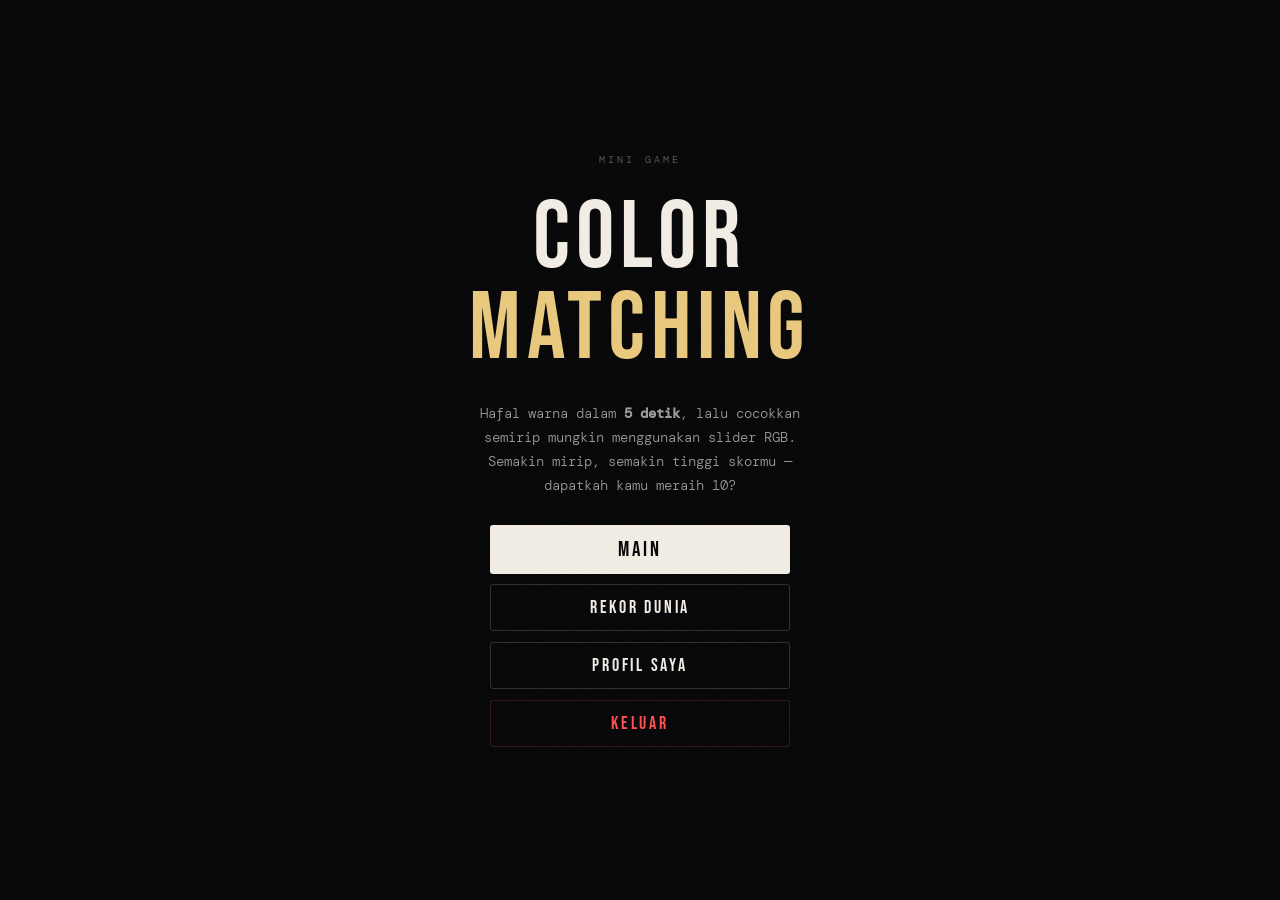
==== index.html @ 9c0c9e16 "Rename chroma-game-v3.html to index.html" ====
<!DOCTYPE html>
<html lang="id">
<head>
<meta charset="UTF-8">
<meta name="viewport" content="width=device-width,initial-scale=1.0,viewport-fit=cover">
<title>COLOR MATCHING</title>
<link href="https://fonts.googleapis.com/css2?family=Bebas+Neue&family=DM+Mono:ital,wght@0,300;0,400;0,500;1,300&display=swap" rel="stylesheet">
<script src="https://cdn.jsdelivr.net/npm/@supabase/supabase-js@2"></script>
<style>
*{margin:0;padding:0;box-sizing:border-box;-webkit-tap-highlight-color:transparent;}
:root{
  --bg:#08080a;--surf:rgba(255,255,255,.045);--bord:rgba(255,255,255,.08);
  --w:#f2ede4;--mu:rgba(242,237,228,.34);--dim:rgba(242,237,228,.07);
  --acc:#e8c97e;--red:#ff5050;--grn:#44ee80;--blu:#5599ff;
  --mono:'DM Mono',monospace;--disp:'Bebas Neue',sans-serif;
  --st:env(safe-area-inset-top,0px);--sb:env(safe-area-inset-bottom,0px);
  --sl:env(safe-area-inset-left,0px);--sr2:env(safe-area-inset-right,0px);
}
html,body{width:100%;height:100%;background:var(--bg);color:var(--w);
  font-family:var(--mono);overflow:hidden;overscroll-behavior:none;
  -webkit-font-smoothing:antialiased;}
body::after{content:'';position:fixed;inset:0;pointer-events:none;z-index:9000;
  background-image:url("data:image/svg+xml,%3Csvg viewBox='0 0 200 200' xmlns='http://www.w3.org/2000/svg'%3E%3Cfilter id='n'%3E%3CfeTurbulence type='fractalNoise' baseFrequency='0.85' numOctaves='4' stitchTiles='stitch'/%3E%3C/filter%3E%3Crect width='100%25' height='100%25' filter='url(%23n)' opacity='0.03'/%3E%3C/svg%3E");
  opacity:.45;}

/* ── SCREEN SYSTEM ── */
.screen{position:fixed;inset:0;display:flex;flex-direction:column;
  align-items:center;justify-content:center;
  padding:calc(var(--st)+3rem) calc(var(--sr2)+1.25rem) calc(var(--sb)+1.25rem) calc(var(--sl)+1.25rem);
  opacity:0;pointer-events:none;transform:translateY(24px);
  transition:opacity .4s cubic-bezier(.4,0,.2,1),transform .4s cubic-bezier(.4,0,.2,1);z-index:1;}
.screen.on{opacity:1;pointer-events:all;transform:translateY(0);}
.screen.out{opacity:0;transform:translateY(-20px);pointer-events:none;}

/* ── DOTS ── */
.dots{position:fixed;top:calc(var(--st)+13px);left:50%;transform:translateX(-50%);
  display:flex;gap:5px;align-items:center;z-index:200;}
.dot{width:5px;height:5px;border-radius:50%;background:var(--dim);border:1px solid var(--bord);
  transition:all .38s cubic-bezier(.4,0,.2,1);}
.dot.done{background:rgba(242,237,228,.38);}
.dot.act{width:20px;border-radius:3px;background:var(--w);}

/* ── BTN BASE ── */
.btn{font-family:var(--disp);letter-spacing:.15em;cursor:pointer;
  border-radius:3px;transition:all .18s;border:none;}
.btn-solid{background:var(--w);color:#08080a;padding:.75rem 2rem;font-size:clamp(1rem,3vw,1.3rem);}
.btn-solid:hover{opacity:.88;transform:translateY(-1px);}
.btn-solid:active{transform:scale(.99);}
.btn-ghost{background:transparent;color:var(--w);border:1px solid rgba(242,237,228,.18);
  padding:.7rem 2rem;font-size:clamp(.9rem,2.5vw,1.15rem);}
.btn-ghost:hover{background:rgba(242,237,228,.07);}
.btn-danger{background:transparent;color:var(--red);border:1px solid rgba(255,80,80,.2);
  padding:.7rem 2rem;font-size:clamp(.9rem,2.5vw,1.15rem);}
.btn-danger:hover{background:rgba(255,80,80,.07);}
.btn-full{width:100%;}
.btn-sm{padding:.45rem 1rem;font-size:clamp(.7rem,1.8vw,.85rem);}

/* ── INPUTS ── */
input[type=text],input[type=password],textarea{
  width:100%;background:var(--surf);border:1px solid var(--bord);
  border-radius:4px;padding:.75rem 1rem;color:var(--w);
  font-family:var(--mono);font-size:clamp(.82rem,1.8vw,.92rem);
  letter-spacing:.05em;outline:none;
  transition:border-color .2s;}
input[type=text]:focus,input[type=password]:focus,textarea:focus{border-color:rgba(242,237,228,.3);}
input::placeholder,textarea::placeholder{color:var(--mu);}
textarea{resize:vertical;min-height:70px;max-height:130px;line-height:1.5;}
.field{display:flex;flex-direction:column;gap:6px;}
.field label{font-size:clamp(.55rem,.7vw,.63rem);letter-spacing:.2em;text-transform:uppercase;color:var(--mu);}

/* ── RANGE SLIDERS ── */
input[type=range]{width:100%;-webkit-appearance:none;appearance:none;height:3px;
  border-radius:2px;outline:none;cursor:pointer;background:var(--dim);}
input[type=range]::-webkit-slider-thumb{-webkit-appearance:none;
  width:clamp(17px,4.5vw,21px);height:clamp(17px,4.5vw,21px);
  border-radius:50%;background:var(--w);box-shadow:0 2px 10px rgba(0,0,0,.45);
  cursor:pointer;transition:transform .1s;}
input[type=range]:active::-webkit-slider-thumb{transform:scale(1.2);}
input[type=range]::-moz-range-thumb{width:19px;height:19px;border-radius:50%;
  background:var(--w);border:none;cursor:pointer;}

/* ── TOAST ── */
#toast{position:fixed;bottom:calc(var(--sb)+1.5rem);left:50%;transform:translateX(-50%) translateY(20px);
  background:rgba(30,30,32,.95);border:1px solid var(--bord);border-radius:6px;
  padding:.65rem 1.25rem;font-size:.72rem;letter-spacing:.1em;color:var(--w);
  opacity:0;pointer-events:none;transition:all .3s;z-index:9999;white-space:nowrap;}
#toast.show{opacity:1;transform:translateX(-50%) translateY(0);}

/* ── MODAL OVERLAY ── */
.modal-overlay{position:fixed;inset:0;background:rgba(8,8,10,.88);backdrop-filter:blur(6px);
  display:flex;align-items:center;justify-content:center;z-index:5000;
  opacity:0;pointer-events:none;transition:opacity .3s;}
.modal-overlay.open{opacity:1;pointer-events:all;}
.modal-box{background:#0f0f12;border:1px solid var(--bord);border-radius:14px;
  width:min(480px,94vw);max-height:90vh;overflow-y:auto;-webkit-overflow-scrolling:touch;
  padding:clamp(1.25rem,3vw,1.75rem);transform:translateY(20px);transition:transform .3s;}
.modal-overlay.open .modal-box{transform:translateY(0);}
.modal-head{display:flex;align-items:center;justify-content:space-between;margin-bottom:1.25rem;}
.modal-title{font-family:var(--disp);font-size:clamp(1.4rem,4vw,1.9rem);letter-spacing:.1em;}
.modal-close{background:none;border:none;color:var(--mu);font-size:1.2rem;cursor:pointer;
  padding:.2rem .4rem;border-radius:3px;transition:color .2s;}
.modal-close:hover{color:var(--w);}

/* ═══════════════════════════════════
   SCREEN 0 — HOME
═══════════════════════════════════ */
#s0{gap:clamp(1.2rem,3vh,2rem);}
.home-tag{font-size:clamp(.55rem,.75vw,.63rem);letter-spacing:.32em;text-transform:uppercase;color:var(--mu);}
.home-title{font-family:var(--disp);font-size:clamp(2.8rem,10vw,6rem);
  letter-spacing:.06em;line-height:.95;text-align:center;}
.home-title span{color:var(--acc);}
.home-desc{font-size:clamp(.72rem,1.3vw,.85rem);font-weight:300;line-height:1.75;
  color:rgba(242,237,228,.65);max-width:340px;text-align:center;}
.home-btns{display:flex;flex-direction:column;gap:.65rem;width:min(300px,90vw);}
.home-user-bar{display:flex;align-items:center;justify-content:space-between;
  width:min(300px,90vw);padding:.55rem .85rem;
  background:var(--surf);border:1px solid var(--bord);border-radius:6px;
  font-size:.68rem;letter-spacing:.1em;}
.hub-name{color:var(--acc);}
.hub-out{background:none;border:none;color:var(--mu);font-family:var(--mono);
  font-size:.62rem;letter-spacing:.1em;cursor:pointer;text-decoration:underline;text-underline-offset:3px;}
.hub-out:hover{color:var(--w);}

/* ═══════════════════════════════════
   SCREEN — PLAY MODE PICKER
═══════════════════════════════════ */
#s-pick{gap:1.2rem;}
.pick-title{font-family:var(--disp);font-size:clamp(1.8rem,6vw,3rem);letter-spacing:.08em;}
.pick-desc{font-size:clamp(.68rem,1.2vw,.78rem);color:var(--mu);text-align:center;max-width:300px;line-height:1.6;}
.pick-btns{display:flex;flex-direction:column;gap:.65rem;width:min(300px,90vw);}
.pick-note{font-size:.62rem;letter-spacing:.1em;color:var(--mu);text-align:center;line-height:1.6;max-width:280px;}

/* ═══════════════════════════════════
   SCREEN — AUTH
═══════════════════════════════════ */
#s-auth{gap:1.2rem;}
.auth-box{width:min(360px,94vw);background:var(--surf);border:1px solid var(--bord);
  border-radius:12px;padding:clamp(1.25rem,3vw,1.75rem);}
.auth-head{display:flex;justify-content:space-between;align-items:center;margin-bottom:1.25rem;}
.auth-title{font-family:var(--disp);font-size:clamp(1.5rem,4vw,2rem);letter-spacing:.1em;}
.auth-toggle{font-size:.62rem;letter-spacing:.1em;color:var(--mu);cursor:pointer;
  text-decoration:underline;text-underline-offset:3px;}
.auth-toggle:hover{color:var(--w);}
.auth-fields{display:flex;flex-direction:column;gap:.85rem;margin-bottom:1.1rem;}
.auth-err{font-size:.65rem;letter-spacing:.08em;color:var(--red);min-height:1rem;margin-bottom:.4rem;}
.auth-back{font-size:.62rem;letter-spacing:.1em;color:var(--mu);cursor:pointer;
  text-align:center;margin-top:.5rem;}
.auth-back:hover{color:var(--w);}

/* ═══════════════════════════════════
   SCREEN — WORLD RECORDS
═══════════════════════════════════ */
#s-rec{gap:.75rem;justify-content:flex-start;overflow-y:auto;-webkit-overflow-scrolling:touch;}
.rec-wrap{width:min(560px,96vw);display:flex;flex-direction:column;gap:.85rem;
  padding-bottom:calc(var(--sb)+1rem);}
.rec-head{display:flex;align-items:center;justify-content:space-between;}
.rec-title{font-family:var(--disp);font-size:clamp(2rem,7vw,3.5rem);letter-spacing:.08em;}
.rec-back{background:none;border:none;color:var(--mu);font-family:var(--mono);
  font-size:.65rem;letter-spacing:.12em;cursor:pointer;text-transform:uppercase;}
.rec-back:hover{color:var(--w);}
.rec-sub{font-size:.62rem;letter-spacing:.14em;text-transform:uppercase;color:var(--mu);}

/* search bar */
.rec-search-row{display:flex;gap:.5rem;align-items:center;}
.rec-search-row input{flex:1;padding:.6rem .85rem;font-size:.78rem;}
.rec-search-btn{font-family:var(--disp);letter-spacing:.1em;background:var(--surf);
  border:1px solid var(--bord);color:var(--w);padding:.6rem 1rem;font-size:.8rem;
  border-radius:3px;cursor:pointer;white-space:nowrap;transition:background .15s;}
.rec-search-btn:hover{background:rgba(242,237,228,.1);}
.rec-search-result{display:none;padding:.75rem;background:var(--surf);border:1px solid var(--bord);
  border-radius:6px;font-size:.72rem;}
.rec-search-result.show{display:block;}
.rsrn{display:flex;align-items:center;gap:.85rem;}
.rsrn-avatar{width:36px;height:36px;border-radius:50%;object-fit:cover;background:var(--dim);
  border:1.5px solid var(--bord);flex-shrink:0;font-size:1.1rem;display:flex;align-items:center;justify-content:center;}
.rsrn-info{flex:1;}
.rsrn-name{font-family:var(--disp);font-size:1rem;letter-spacing:.06em;}
.rsrn-rank{font-size:.62rem;color:var(--mu);letter-spacing:.1em;margin-top:1px;}
.rsrn-acts{display:flex;gap:.4rem;margin-top:.5rem;}
.rsrn-act{background:var(--surf);border:1px solid var(--bord);color:var(--w);
  font-family:var(--mono);font-size:.62rem;letter-spacing:.08em;padding:.3rem .7rem;
  border-radius:3px;cursor:pointer;transition:background .15s;}
.rsrn-act:hover{background:rgba(242,237,228,.1);}

.rec-table{width:100%;border-collapse:collapse;}
.rec-table th{font-size:.58rem;letter-spacing:.18em;text-transform:uppercase;
  color:var(--mu);padding:.5rem .75rem;text-align:left;border-bottom:1px solid var(--bord);}
.rec-table th:last-child,.rec-table td:last-child{text-align:right;}
.rec-table td{padding:.6rem .75rem;font-size:.73rem;letter-spacing:.05em;
  border-bottom:1px solid rgba(255,255,255,.04);vertical-align:middle;}
.rec-table tr:first-child td{color:var(--acc);}
.rec-rank{font-family:var(--disp);font-size:1rem;letter-spacing:.04em;color:var(--mu);}
.rec-empty{text-align:center;color:var(--mu);font-size:.72rem;letter-spacing:.1em;padding:2rem;}
.rec-avatar-sm{width:26px;height:26px;border-radius:50%;object-fit:cover;
  background:var(--dim);border:1px solid var(--bord);vertical-align:middle;
  display:inline-flex;align-items:center;justify-content:center;font-size:.7rem;
  margin-right:.45rem;}
.rec-row-name{display:flex;align-items:center;}
.rec-row-actions{display:flex;gap:.3rem;justify-content:flex-end;}
.rec-act-btn{background:none;border:1px solid var(--bord);color:var(--mu);
  font-family:var(--mono);font-size:.58rem;letter-spacing:.08em;padding:.25rem .5rem;
  border-radius:3px;cursor:pointer;transition:all .15s;}
.rec-act-btn:hover{color:var(--w);border-color:rgba(242,237,228,.2);}
.rec-load-more{width:100%;background:var(--surf);border:1px solid var(--bord);
  color:var(--mu);font-family:var(--mono);font-size:.65rem;letter-spacing:.1em;
  padding:.65rem;border-radius:4px;cursor:pointer;transition:all .15s;margin-top:.25rem;}
.rec-load-more:hover{color:var(--w);border-color:rgba(242,237,228,.2);}

/* ═══════════════════════════════════
   SCREEN — PROFILE
═══════════════════════════════════ */
#s-profile{gap:.75rem;justify-content:flex-start;overflow-y:auto;-webkit-overflow-scrolling:touch;}
.prof-wrap{width:min(520px,96vw);display:flex;flex-direction:column;gap:1rem;
  padding-bottom:calc(var(--sb)+1rem);}
.prof-head{display:flex;align-items:center;justify-content:space-between;}
.prof-title{font-family:var(--disp);font-size:clamp(2rem,7vw,3.2rem);letter-spacing:.08em;}
.prof-back{background:none;border:none;color:var(--mu);font-family:var(--mono);
  font-size:.65rem;letter-spacing:.12em;cursor:pointer;text-transform:uppercase;}
.prof-back:hover{color:var(--w);}
.prof-card{background:var(--surf);border:1px solid var(--bord);border-radius:12px;
  padding:1.25rem;display:flex;gap:1rem;align-items:flex-start;}
.prof-avatar-wrap{position:relative;flex-shrink:0;cursor:pointer;}
.prof-avatar{width:72px;height:72px;border-radius:50%;object-fit:cover;
  background:var(--dim);border:2px solid var(--bord);display:block;}
.prof-avatar-default{width:72px;height:72px;border-radius:50%;background:var(--dim);
  border:2px solid var(--bord);display:flex;align-items:center;justify-content:center;
  font-size:1.8rem;}
.prof-avatar-edit{position:absolute;bottom:0;right:0;width:22px;height:22px;
  background:var(--w);border-radius:50%;display:flex;align-items:center;justify-content:center;
  font-size:.65rem;color:#08080a;}
.prof-info{flex:1;display:flex;flex-direction:column;gap:.35rem;}
.prof-username{font-family:var(--disp);font-size:clamp(1.4rem,4vw,1.9rem);letter-spacing:.08em;}
.prof-bio{font-size:.72rem;color:rgba(242,237,228,.65);line-height:1.55;
  font-style:italic;min-height:1rem;}
.prof-bio-empty{color:var(--mu);font-style:normal;}
.prof-edit-btn{align-self:flex-start;background:none;border:1px solid var(--bord);
  color:var(--mu);font-family:var(--mono);font-size:.6rem;letter-spacing:.1em;
  padding:.3rem .65rem;border-radius:3px;cursor:pointer;transition:all .15s;}
.prof-edit-btn:hover{color:var(--w);border-color:rgba(242,237,228,.25);}
.prof-stats-row{display:grid;grid-template-columns:repeat(3,1fr);gap:.65rem;}
.ps{background:var(--surf);border:1px solid var(--bord);border-radius:8px;
  padding:.75rem .65rem;text-align:center;}
.ps-val{font-family:var(--disp);font-size:clamp(1.2rem,4vw,1.7rem);letter-spacing:.04em;}
.ps-lbl{font-size:.54rem;letter-spacing:.15em;text-transform:uppercase;color:var(--mu);margin-top:2px;}
.prof-section-title{font-size:.6rem;letter-spacing:.2em;text-transform:uppercase;color:var(--mu);
  padding-bottom:.4rem;border-bottom:1px solid var(--bord);}
.prof-history{display:flex;flex-direction:column;gap:.4rem;}
.ph-row{display:flex;align-items:center;justify-content:space-between;
  padding:.6rem .75rem;background:var(--surf);border:1px solid var(--bord);border-radius:6px;
  font-size:.72rem;}
.ph-left{display:flex;flex-direction:column;gap:2px;}
.ph-score{font-family:var(--disp);font-size:1.05rem;letter-spacing:.04em;color:var(--acc);}
.ph-time{font-size:.6rem;color:var(--mu);letter-spacing:.08em;}
.ph-right{text-align:right;}
.ph-sim{font-size:.78rem;letter-spacing:.06em;}
.ph-elapsed{font-size:.62rem;color:var(--mu);}
.ph-colors{display:flex;gap:4px;margin-top:3px;}
.ph-dot{width:12px;height:12px;border-radius:50%;border:1px solid rgba(255,255,255,.1);}
.prof-empty{font-size:.72rem;color:var(--mu);text-align:center;padding:1.5rem;letter-spacing:.08em;}

/* ── PROFILE EDIT MODAL ── */
.edit-form{display:flex;flex-direction:column;gap:.9rem;}
.edit-avatar-section{display:flex;flex-direction:column;align-items:center;gap:.75rem;}
.edit-avatar-preview{width:80px;height:80px;border-radius:50%;object-fit:cover;
  background:var(--dim);border:2px solid var(--bord);}
.edit-avatar-btn{background:var(--surf);border:1px solid var(--bord);color:var(--w);
  font-family:var(--mono);font-size:.65rem;letter-spacing:.1em;padding:.45rem .9rem;
  border-radius:3px;cursor:pointer;transition:all .15s;}
.edit-avatar-btn:hover{background:rgba(242,237,228,.07);}
#edit-avatar-input{display:none;}

/* ═══════════════════════════════════
   PROFILE VIEW MODAL (view others)
═══════════════════════════════════ */
.pview-avatar{width:64px;height:64px;border-radius:50%;object-fit:cover;
  background:var(--dim);border:2px solid var(--bord);display:flex;align-items:center;justify-content:center;font-size:1.6rem;}
.pview-header{display:flex;gap:.85rem;align-items:flex-start;margin-bottom:1.1rem;}
.pview-info{flex:1;}
.pview-name{font-family:var(--disp);font-size:clamp(1.4rem,5vw,2rem);letter-spacing:.08em;}
.pview-rank{font-size:.62rem;letter-spacing:.12em;color:var(--mu);text-transform:uppercase;margin-top:2px;}
.pview-bio{font-size:.72rem;color:rgba(242,237,228,.6);line-height:1.55;font-style:italic;margin-top:5px;}
.pview-stats{display:grid;grid-template-columns:repeat(3,1fr);gap:.5rem;margin-bottom:1.1rem;}
.pview-stat{background:var(--surf);border:1px solid var(--bord);border-radius:7px;
  padding:.65rem .5rem;text-align:center;}
.pview-stat-val{font-family:var(--disp);font-size:1.25rem;letter-spacing:.04em;}
.pview-stat-lbl{font-size:.5rem;letter-spacing:.15em;text-transform:uppercase;color:var(--mu);}
.pview-hist-title{font-size:.58rem;letter-spacing:.18em;text-transform:uppercase;color:var(--mu);
  margin-bottom:.5rem;padding-bottom:.3rem;border-bottom:1px solid var(--bord);}
.pview-hist{display:flex;flex-direction:column;gap:.35rem;max-height:200px;overflow-y:auto;}
.pview-row{display:flex;justify-content:space-between;align-items:center;
  padding:.5rem .65rem;background:var(--surf);border:1px solid var(--bord);border-radius:5px;
  font-size:.68rem;}
.pview-score{font-family:var(--disp);font-size:.95rem;color:var(--acc);}
.pview-btn-row{display:flex;gap:.5rem;margin-top:1rem;}

/* ═══════════════════════════════════
   CHAT MODAL
═══════════════════════════════════ */
.chat-box{display:flex;flex-direction:column;height:400px;}
.chat-target{font-size:.65rem;letter-spacing:.12em;color:var(--mu);text-transform:uppercase;
  padding:.4rem 0 .75rem;border-bottom:1px solid var(--bord);margin-bottom:.5rem;flex-shrink:0;}
.chat-target span{color:var(--acc);}
.chat-msgs{flex:1;overflow-y:auto;display:flex;flex-direction:column;gap:.5rem;
  padding:.25rem 0;scroll-behavior:smooth;}
.cm{display:flex;gap:.5rem;align-items:flex-end;}
.cm.mine{flex-direction:row-reverse;}
.cm-avatar{width:24px;height:24px;border-radius:50%;background:var(--dim);
  border:1px solid var(--bord);flex-shrink:0;overflow:hidden;display:flex;align-items:center;justify-content:center;font-size:.7rem;}
.cm-avatar img{width:100%;height:100%;object-fit:cover;}
.cm-bubble{max-width:72%;padding:.5rem .75rem;border-radius:10px;font-size:.73rem;
  line-height:1.5;letter-spacing:.02em;word-break:break-word;}
.cm.mine .cm-bubble{background:rgba(232,201,126,.15);border:1px solid rgba(232,201,126,.22);border-radius:10px 10px 3px 10px;}
.cm:not(.mine) .cm-bubble{background:var(--surf);border:1px solid var(--bord);border-radius:10px 10px 10px 3px;}
.cm-time{font-size:.55rem;color:var(--mu);letter-spacing:.06em;flex-shrink:0;margin-bottom:3px;}
.chat-input-row{display:flex;gap:.5rem;padding-top:.75rem;border-top:1px solid var(--bord);flex-shrink:0;margin-top:.5rem;}
.chat-input-row input{flex:1;padding:.6rem .85rem;font-size:.78rem;}
.chat-send{font-family:var(--disp);letter-spacing:.1em;background:var(--w);color:#08080a;
  padding:.6rem 1rem;font-size:.85rem;border:none;border-radius:3px;cursor:pointer;
  transition:opacity .15s;white-space:nowrap;}
.chat-send:hover{opacity:.88;}
.chat-empty{text-align:center;color:var(--mu);font-size:.68rem;letter-spacing:.08em;
  padding:2rem;flex:1;display:flex;align-items:center;justify-content:center;}
.chat-loading{text-align:center;color:var(--mu);font-size:.68rem;letter-spacing:.08em;padding:1rem;}
.chat-online{display:inline-block;width:6px;height:6px;border-radius:50%;background:var(--grn);
  margin-right:.35rem;vertical-align:middle;}

/* ═══════════════════════════════════
   SCREEN 1 — MEMORIZE
═══════════════════════════════════ */
#s1{background:transparent;}
#color-flood{position:fixed;inset:0;opacity:0;z-index:0;transition:opacity .5s;}
#s1 .inner{position:relative;z-index:2;display:flex;flex-direction:column;
  align-items:center;gap:clamp(1.4rem,3.5vh,2.2rem);text-align:center;width:100%;}
.p1-lbl{font-size:clamp(.55rem,.75vw,.63rem);letter-spacing:.25em;text-transform:uppercase;transition:color .4s;}
.ring-wrap{position:relative;width:clamp(130px,25vmin,185px);height:clamp(130px,25vmin,185px);flex-shrink:0;}
.ring-wrap svg{transform:rotate(-90deg);}
.r-trk{fill:none;stroke-width:2.5;}.r-arc{fill:none;stroke-width:2.5;stroke-linecap:round;}
.ring-inner{position:absolute;inset:0;display:flex;flex-direction:column;
  align-items:center;justify-content:center;}
.r-sec{font-family:var(--disp);font-size:clamp(3rem,10vmin,4.8rem);letter-spacing:.03em;line-height:1;transition:color .4s;}
.r-ms{font-size:clamp(.56rem,.7vw,.68rem);letter-spacing:.08em;transition:color .4s;margin-top:2px;}
.r-lbl{font-size:clamp(.5rem,.62vw,.6rem);letter-spacing:.2em;text-transform:uppercase;transition:color .4s;margin-top:5px;}
.p1-txt{font-size:clamp(.75rem,1.2vw,.9rem);font-weight:300;line-height:1.75;
  max-width:300px;transition:color .4s;}
.p1-txt strong{font-weight:500;}

/* ═══════════════════════════════════
   SCREEN 2 — MATCH
═══════════════════════════════════ */
#s2{justify-content:center;}
.p2-wrap{width:100%;max-width:460px;display:flex;flex-direction:column;
  align-items:center;gap:clamp(.8rem,2vh,1.3rem);}
.p2-top{width:100%;display:flex;align-items:flex-end;justify-content:flex-end;}
.el-col{display:flex;flex-direction:column;gap:1px;}
.el-n{font-family:var(--disp);font-size:clamp(1.5rem,5vw,2.1rem);
  letter-spacing:.05em;line-height:1;color:rgba(242,237,228,.5);}
.el-l{font-size:clamp(.48rem,.62vw,.58rem);letter-spacing:.2em;text-transform:uppercase;color:var(--mu);}
.p2-circ{width:clamp(95px,24vmin,140px);height:clamp(95px,24vmin,140px);
  border-radius:50%;border:1.5px solid rgba(242,237,228,.09);flex-shrink:0;
  transition:background .04s;position:relative;}
.p2-circ::after{content:'';position:absolute;inset:0;border-radius:50%;
  box-shadow:inset 0 0 30px rgba(0,0,0,.18);pointer-events:none;}
.p2-hex{font-size:clamp(.58rem,.78vw,.68rem);letter-spacing:.13em;color:var(--mu);font-style:italic;margin-top:-2px;}
.sliders{width:100%;display:flex;flex-direction:column;gap:clamp(.65rem,1.5vh,.95rem);}
.sl-row{display:flex;flex-direction:column;gap:4px;}
.sl-head{display:flex;justify-content:space-between;align-items:baseline;}
.sl-ch{font-size:clamp(.52rem,.7vw,.62rem);letter-spacing:.18em;text-transform:uppercase;}
.sl-val{font-family:var(--disp);font-size:clamp(.95rem,2.8vw,1.3rem);letter-spacing:.04em;line-height:1;}
.go-btn{width:100%;padding:clamp(.68rem,2vh,.9rem);background:var(--w);color:#08080a;
  border:none;border-radius:3px;font-family:var(--disp);font-size:clamp(1rem,2.8vw,1.4rem);
  letter-spacing:.14em;cursor:pointer;transition:transform .14s,opacity .14s;margin-top:2px;}
.go-btn:hover{opacity:.9;transform:translateY(-1px);}
.go-btn:active{transform:scale(.99);}

/* ═══════════════════════════════════
   SCREEN 3 — RESULTS
═══════════════════════════════════ */
#s3{justify-content:flex-start;overflow-y:auto;-webkit-overflow-scrolling:touch;}
.r-wrap{width:100%;max-width:500px;display:flex;flex-direction:column;
  align-items:center;gap:clamp(1rem,2vh,1.5rem);
  padding-bottom:calc(var(--sb)+1rem);}
.r-eye{font-size:clamp(.54rem,.72vw,.62rem);letter-spacing:.28em;text-transform:uppercase;color:var(--mu);}
.r-ttl{font-family:var(--disp);font-size:clamp(2.4rem,9vw,4.8rem);letter-spacing:.08em;line-height:1;text-align:center;}
.compare{width:100%;display:grid;grid-template-columns:1fr 32px 1fr;gap:clamp(.5rem,1.8vw,.9rem);align-items:center;}
.cb{display:flex;flex-direction:column;align-items:center;gap:5px;}
.cs{width:100%;aspect-ratio:1;border-radius:clamp(7px,2vw,12px);border:1px solid rgba(242,237,228,.08);min-height:65px;max-height:140px;}
.cb-l{font-size:clamp(.52rem,.68vw,.61rem);letter-spacing:.18em;text-transform:uppercase;color:var(--mu);}
.cb-h{font-size:clamp(.54rem,.7vw,.62rem);letter-spacing:.1em;color:var(--mu);font-style:italic;}
.vs-t{font-family:var(--disp);font-size:clamp(.85rem,2.2vw,1.1rem);color:var(--mu);letter-spacing:.08em;text-align:center;}
.bar-w{width:100%;}
.bar-hd{display:flex;justify-content:space-between;margin-bottom:5px;}
.bar-l{font-size:clamp(.52rem,.68vw,.61rem);letter-spacing:.18em;text-transform:uppercase;color:var(--mu);}
.bar-p{font-size:clamp(.52rem,.68vw,.61rem);letter-spacing:.1em;color:var(--mu);}
.bar-trk{width:100%;height:4px;background:var(--dim);border-radius:2px;overflow:hidden;}
.bar-fill{height:100%;border-radius:2px;background:linear-gradient(90deg,#ff4f4f,#ffcc22,#44ee80);width:0%;transition:width 1.1s cubic-bezier(.4,0,.2,1);}
.stats{width:100%;display:grid;grid-template-columns:repeat(3,1fr);gap:clamp(.4rem,1.1vw,.65rem);}
.st{background:var(--surf);border:1px solid var(--bord);border-radius:8px;
  padding:clamp(.6rem,1.6vw,.9rem) clamp(.5rem,1.2vw,.7rem);display:flex;flex-direction:column;gap:3px;position:relative;overflow:hidden;}
.st::before{content:'';position:absolute;top:0;left:0;right:0;height:1.5px;background:var(--ac,var(--bord));}
.st-l{font-size:clamp(.48rem,.62vw,.58rem);letter-spacing:.18em;text-transform:uppercase;color:var(--mu);}
.st-v{font-family:var(--disp);font-size:clamp(1.05rem,3vw,1.75rem);letter-spacing:.04em;line-height:1;}
.st-s{font-size:clamp(.46rem,.6vw,.56rem);color:var(--mu);}
.diffs{width:100%;display:grid;grid-template-columns:repeat(3,1fr);gap:clamp(.4rem,1.1vw,.65rem);}
.df{background:var(--surf);border:1px solid var(--bord);border-radius:7px;padding:clamp(.5rem,1.4vw,.75rem);text-align:center;}
.df-l{font-size:clamp(.47rem,.6vw,.57rem);letter-spacing:.18em;text-transform:uppercase;}
.df-v{font-family:var(--disp);font-size:clamp(.95rem,2.6vw,1.4rem);letter-spacing:.04em;margin-top:3px;}
.r-btns{width:100%;display:flex;gap:.65rem;flex-wrap:wrap;justify-content:center;}
.play-btn{background:var(--w);color:#08080a;padding:.72rem 1.8rem;font-size:clamp(.9rem,2.4vw,1.2rem);}
.home-r-btn{background:transparent;color:var(--mu);border:1px solid rgba(242,237,228,.14);
  padding:.7rem 1.6rem;font-size:clamp(.85rem,2.2vw,1.1rem);}
.home-r-btn:hover{color:var(--w);border-color:rgba(242,237,228,.28);}

/* ── ANIMATIONS ── */
@keyframes fadeUp{from{opacity:0;transform:translateY(16px);}to{opacity:1;transform:translateY(0);}}
.fa{animation:fadeUp .45s both;}
.d1{animation-delay:.06s}.d2{animation-delay:.12s}.d3{animation-delay:.18s}
.d4{animation-delay:.24s}.d5{animation-delay:.3s}.d6{animation-delay:.36s}
@keyframes spin{to{transform:rotate(360deg);}}
.spin{animation:spin .8s linear infinite;}

@media(max-width:360px){
  .stats{grid-template-columns:1fr 1fr;}
  .st:last-child{grid-column:span 2;}
}
@media(max-height:580px){
  .p2-wrap{gap:.6rem;}
  .p2-circ{width:75px;height:75px;}
}
</style>
</head>
<body>

<div class="dots" id="game-dots" style="display:none">
  <div class="dot" id="gd0"></div>
  <div class="dot" id="gd1"></div>
  <div class="dot" id="gd2"></div>
</div>

<div id="toast"></div>

<!-- ═══ MODAL: PROFILE EDIT ═══ -->
<div class="modal-overlay" id="modal-edit-profile">
  <div class="modal-box">
    <div class="modal-head">
      <div class="modal-title">EDIT PROFIL</div>
      <button class="modal-close" id="close-edit-profile">✕</button>
    </div>
    <div class="edit-form">
      <div class="edit-avatar-section">
        <div id="edit-avatar-preview-wrap">
          <img id="edit-avatar-preview" class="edit-avatar-preview" src="" alt="" style="display:none">
          <div id="edit-avatar-default" class="edit-avatar-preview" style="background:var(--dim);border:2px solid var(--bord);border-radius:50%;display:flex;align-items:center;justify-content:center;font-size:2rem;">🎨</div>
        </div>
        <button class="edit-avatar-btn" id="edit-avatar-btn">Ganti Foto Profil</button>
        <input type="file" id="edit-avatar-input" accept="image/*">
      </div>
      <div class="field">
        <label>Bio</label>
        <textarea id="edit-bio" placeholder="Ceritakan sedikit tentang dirimu..." maxlength="120"></textarea>
        <span style="font-size:.58rem;color:var(--mu);text-align:right;" id="bio-count">0/120</span>
      </div>
      <button class="btn btn-solid btn-full" id="btn-save-profile">SIMPAN</button>
    </div>
  </div>
</div>

<!-- ═══ MODAL: VIEW PROFILE (others) ═══ -->
<div class="modal-overlay" id="modal-view-profile">
  <div class="modal-box">
    <div class="modal-head">
      <div class="modal-title">PROFIL</div>
      <button class="modal-close" id="close-view-profile">✕</button>
    </div>
    <div id="modal-view-profile-content">
      <div class="chat-loading">Memuat profil...</div>
    </div>
  </div>
</div>

<!-- ═══ MODAL: CHAT ═══ -->
<div class="modal-overlay" id="modal-chat">
  <div class="modal-box" style="display:flex;flex-direction:column;height:min(560px,85vh);">
    <div class="modal-head" style="flex-shrink:0;">
      <div class="modal-title" id="chat-modal-title">PESAN</div>
      <button class="modal-close" id="close-chat">✕</button>
    </div>
    <div class="chat-box" style="flex:1;min-height:0;">
      <div class="chat-target" id="chat-target-label">Mengirim pesan ke <span id="chat-target-name">—</span></div>
      <div class="chat-msgs" id="chat-msgs"></div>
      <div class="chat-input-row">
        <input type="text" id="chat-input" placeholder="Ketik pesan..." maxlength="300" autocomplete="off">
        <button class="chat-send" id="chat-send-btn">KIRIM</button>
      </div>
    </div>
  </div>
</div>

<!-- ════════════ SCREEN 0 — HOME ════════════ -->
<div class="screen on" id="s0">
  <div class="home-tag">Mini Game</div>
  <div class="home-title">COLOR<br><span>MATCHING</span></div>
  <div class="home-desc">
    Hafal warna dalam <strong>5 detik</strong>, lalu cocokkan semirip mungkin menggunakan slider RGB. Semakin mirip, semakin tinggi skormu — dapatkah kamu meraih 10?
  </div>
  <div class="home-user-bar" id="home-user-bar" style="display:none">
    <span>Masuk sebagai <span class="hub-name" id="hub-name">—</span></span>
    <button class="hub-out" id="hub-logout">Keluar</button>
  </div>
  <div class="home-btns">
    <button class="btn btn-solid btn-full" id="btn-play">MAIN</button>
    <button class="btn btn-ghost btn-full" id="btn-rec">REKOR DUNIA</button>
    <button class="btn btn-ghost btn-full" id="btn-profile">PROFIL SAYA</button>
    <button class="btn btn-danger btn-full" id="btn-quit">KELUAR</button>
  </div>
</div>

<!-- ════════════ SCREEN — PLAY PICKER ════════════ -->
<div class="screen" id="s-pick">
  <div class="pick-title">PILIH MODE</div>
  <div class="pick-desc">Bermain dengan akun akan mencatat skormu ke papan Rekor Dunia.</div>
  <div class="pick-btns">
    <button class="btn btn-solid btn-full" id="btn-with-acc">MAIN DENGAN AKUN</button>
    <button class="btn btn-ghost btn-full" id="btn-guest">MAIN SEBAGAI TAMU</button>
    <button class="btn btn-ghost btn-full" id="btn-pick-back">KEMBALI</button>
  </div>
  <div class="pick-note">Tamu: skor tidak tercatat di rekor dunia.</div>
</div>

<!-- ════════════ SCREEN — AUTH ════════════ -->
<div class="screen" id="s-auth">
  <div class="auth-box">
    <div class="auth-head">
      <div class="auth-title" id="auth-title">DAFTAR</div>
      <span class="auth-toggle" id="auth-toggle">Sudah punya akun?</span>
    </div>
    <div class="auth-fields" id="auth-fields">
      <div class="field" id="field-uname">
        <label>Username</label>
        <input type="text" id="inp-user" placeholder="nama kamu" maxlength="20" autocomplete="username">
      </div>
      <div class="field">
        <label>Password</label>
        <input type="password" id="inp-pass" placeholder="••••••••" autocomplete="new-password">
      </div>
      <div class="field" id="field-confirm">
        <label>Konfirmasi Password</label>
        <input type="password" id="inp-conf" placeholder="••••••••" autocomplete="new-password">
      </div>
    </div>
    <div class="auth-err" id="auth-err"></div>
    <button class="btn btn-solid btn-full" id="btn-auth-submit">DAFTAR & MASUK</button>
    <div class="auth-back" id="auth-back">← Kembali ke pilihan mode</div>
  </div>
</div>

<!-- ════════════ SCREEN — WORLD RECORDS ════════════ -->
<div class="screen" id="s-rec">
  <div class="rec-wrap">
    <div class="rec-head">
      <div class="rec-title">REKOR DUNIA</div>
      <button class="rec-back" id="rec-back">← Kembali</button>
    </div>
    <div class="rec-sub">Top 1000 Skor Tertinggi</div>

    <!-- Search bar -->
    <div class="rec-search-row">
      <input type="text" id="rec-search-inp" placeholder="Cari username..." maxlength="20" autocomplete="off">
      <button class="rec-search-btn" id="rec-search-btn">CARI</button>
    </div>
    <div class="rec-search-result" id="rec-search-result"></div>

    <div id="rec-content"></div>
    <button class="rec-load-more" id="rec-load-more" style="display:none">Muat lebih banyak...</button>
  </div>
</div>

<!-- ════════════ SCREEN — PROFILE ════════════ -->
<div class="screen" id="s-profile">
  <div class="prof-wrap">
    <div class="prof-head">
      <div class="prof-title">PROFIL</div>
      <button class="prof-back" id="prof-back">← Kembali</button>
    </div>
    <div class="prof-card" id="prof-card">
      <div class="prof-avatar-wrap" id="prof-avatar-wrap">
        <div class="prof-avatar-default" id="prof-avatar-default">🎨</div>
        <img id="prof-avatar-img" class="prof-avatar" src="" alt="" style="display:none">
        <div class="prof-avatar-edit">✎</div>
      </div>
      <div class="prof-info">
        <div class="prof-username" id="prof-username">—</div>
        <div class="prof-bio" id="prof-bio"><span class="prof-bio-empty">Belum ada bio.</span></div>
        <button class="prof-edit-btn" id="prof-edit-btn">Edit Profil</button>
      </div>
    </div>
    <div class="prof-stats-row" id="prof-stats-row">
      <div class="ps"><div class="ps-val" id="ps-games">—</div><div class="ps-lbl">Games</div></div>
      <div class="ps"><div class="ps-val" id="ps-best">—</div><div class="ps-lbl">Best Score</div></div>
      <div class="ps"><div class="ps-val" id="ps-rank">—</div><div class="ps-lbl">Rank</div></div>
    </div>
    <div class="prof-section-title">Riwayat Permainan</div>
    <div class="prof-history" id="prof-history">
      <div class="prof-empty">Memuat...</div>
    </div>
  </div>
</div>

<!-- ════════════ SCREEN 1 — MEMORIZE ════════════ -->
<div class="screen" id="s1">
  <div id="color-flood"></div>
  <div class="inner">
    <div class="p1-lbl" id="p1lbl">Fase 1 — Hafal Warna</div>
    <div class="ring-wrap">
      <svg id="rsvg" viewBox="0 0 185 185" width="100%" height="100%">
        <circle class="r-trk" id="r-trk" cx="92.5" cy="92.5" r="82"/>
        <circle class="r-arc" id="r-arc" cx="92.5" cy="92.5" r="82"/>
      </svg>
      <div class="ring-inner">
        <div class="r-sec" id="rsec">5</div>
        <div class="r-ms"  id="rms">.000</div>
        <div class="r-lbl" id="rlbl">detik tersisa</div>
      </div>
    </div>
    <div class="p1-txt" id="p1txt">Perhatikan warna ini.<br>Kamu punya <strong>5 detik</strong> untuk menghafalnya.</div>
  </div>
</div>

<!-- ════════════ SCREEN 2 — MATCH ════════════ -->
<div class="screen" id="s2">
  <div class="p2-wrap">
    <div class="p2-top">
      <div class="el-col">
        <div class="el-n" id="elnum">0.00</div>
        <div class="el-l">detik berlalu</div>
      </div>
    </div>
    <div class="p2-circ" id="p2circ"></div>
    <div class="p2-hex" id="p2hex">#808080</div>
    <div class="sliders">
      <div class="sl-row">
        <div class="sl-head">
          <span class="sl-ch" style="color:#ff8585;">R — Red</span>
          <span class="sl-val" id="rv" style="color:#ff8585;">128</span>
        </div>
        <input type="range" id="sr" min="0" max="255" value="128" style="accent-color:#ff4f4f;">
      </div>
      <div class="sl-row">
        <div class="sl-head">
          <span class="sl-ch" style="color:#85ff95;">G — Green</span>
          <span class="sl-val" id="gv" style="color:#85ff95;">128</span>
        </div>
        <input type="range" id="sg" min="0" max="255" value="128" style="accent-color:#44ee66;">
      </div>
      <div class="sl-row">
        <div class="sl-head">
          <span class="sl-ch" style="color:#85aaff;">B — Blue</span>
          <span class="sl-val" id="bv" style="color:#85aaff;">128</span>
        </div>
        <input type="range" id="sb" min="0" max="255" value="128" style="accent-color:#5599ff;">
      </div>
    </div>
    <button class="go-btn" id="gobtn">COCOKKAN WARNA</button>
  </div>
</div>

<!-- ════════════ SCREEN 3 — RESULTS ════════════ -->
<div class="screen" id="s3">
  <div class="r-wrap">
    <div class="r-eye fa d1">Hasil Pencocokan</div>
    <div class="r-ttl fa d2" id="rttl">BAGUS!</div>
    <div class="compare fa d2">
      <div class="cb"><div class="cs" id="cst"></div><div class="cb-l">Target</div><div class="cb-h" id="csth">#000</div></div>
      <div class="vs-t">VS</div>
      <div class="cb"><div class="cs" id="csy"></div><div class="cb-l">Kamu</div><div class="cb-h" id="csyh">#000</div></div>
    </div>
    <div class="bar-w fa d3">
      <div class="bar-hd"><span class="bar-l">Kemiripan</span><span class="bar-p" id="bpct">0%</span></div>
      <div class="bar-trk"><div class="bar-fill" id="bfill"></div></div>
    </div>
    <div class="stats fa d4">
      <div class="st" style="--ac:#e8c97e;"><div class="st-l">Skor</div><div class="st-v" id="rsc">—</div><div class="st-s">dari 10</div></div>
      <div class="st" style="--ac:#85aaff;"><div class="st-l">Waktu</div><div class="st-v" id="rtm">—</div><div class="st-s">detik</div></div>
      <div class="st" style="--ac:#85ff95;"><div class="st-l">Jarak RGB</div><div class="st-v" id="rds">—</div><div class="st-s">maks 441</div></div>
    </div>
    <div class="diffs fa d5">
      <div class="df"><div class="df-l" style="color:#ff8585;">Red Δ</div><div class="df-v" id="drr" style="color:#ff8585;">—</div></div>
      <div class="df"><div class="df-l" style="color:#85ff95;">Green Δ</div><div class="df-v" id="drg" style="color:#85ff95;">—</div></div>
      <div class="df"><div class="df-l" style="color:#85aaff;">Blue Δ</div><div class="df-v" id="drb" style="color:#85aaff;">—</div></div>
    </div>
    <div class="r-btns fa d6">
      <button class="btn play-btn" id="play-again">MAIN LAGI</button>
      <button class="btn home-r-btn" id="back-home-res">HOME</button>
    </div>
  </div>
</div>

<script>
// ══════════════════════════════════════
//  SUPABASE INIT
// ══════════════════════════════════════
const { createClient } = supabase;
const sb = createClient(
  'https://mqonelsoqyvrasrzrzfl.supabase.co',
  'eyJhbGciOiJIUzI1NiIsInR5cCI6IkpXVCJ9.eyJpc3MiOiJzdXBhYmFzZSIsInJlZiI6Im1xb25lbHNvcXl2cmFzcnpyemZsIiwicm9sZSI6ImFub24iLCJpYXQiOjE3NjU5NjEzOTQsImV4cCI6MjA4MTUzNzM5NH0.exHvN0BA3P71DcZbavZ0DMk8pUEpWQ6VCuH672wEdJ4'
);

// ══════════════════════════════════════
//  STATE
// ══════════════════════════════════════
let TC = {r:0,g:0,b:0};
let matchStart = 0, elInt = null, p1Raf = null;
let curScreen = 's0';
let isGuest = true;
let currentUser = null; // {id, username, bio, avatar_url}
let authMode = 'register';

// records pagination
let recOffset = 0;
const REC_PAGE = 50;
let recAllLoaded = false;

// chat state
let chatTargetUser = null; // {id, username}
let chatChannel = null;
let chatMessages = [];
let chatSubscription = null;

const CIRC = 2 * Math.PI * 82;
const arc = document.getElementById('r-arc');
const trk = document.getElementById('r-trk');
arc.style.strokeDasharray = CIRC;
arc.style.strokeDashoffset = 0;

// ══════════════════════════════════════
//  UTILS
// ══════════════════════════════════════
const rc  = () => Math.floor(Math.random() * 256);
const toHex = (r,g,b) => '#' + [r,g,b].map(v => v.toString(16).padStart(2,'0')).join('');
const clamp = (v,a,b) => Math.max(a, Math.min(b, v));
const r5 = () => Array.from({length:5}, () => Math.floor(Math.random()*10)).join('');
const fmtDate = d => new Date(d).toLocaleDateString('id-ID',{day:'2-digit',month:'short',year:'numeric'});
const fmtTime = d => new Date(d).toLocaleTimeString('id-ID',{hour:'2-digit',minute:'2-digit'});

function calcScore(tr,tg,tb,mr,mg,mb) {
  const d = Math.sqrt((tr-mr)**2 + (tg-mg)**2 + (tb-mb)**2);
  const maxD = Math.sqrt(3*255**2);
  const ratio = clamp(1 - d/maxD, 0, 1);
  const raw = ratio * 10;
  return { ratio, d, raw, str: `${Math.min(9, Math.floor(raw))},${r5()}` };
}

const VDICTS = [
  {t:0,   lab:'COBA LAGI',   col:'#ff5050'},
  {t:1,   lab:'COBA LAGI',   col:'#ff5050'},
  {t:2,   lab:'HAMPIR...',   col:'#ff8844'},
  {t:3,   lab:'HAMPIR...',   col:'#ff8844'},
  {t:4,   lab:'LUMAYAN',     col:'#ffcc33'},
  {t:5,   lab:'LUMAYAN',     col:'#ffcc33'},
  {t:6,   lab:'BAGUS!',      col:'#bbdd44'},
  {t:7,   lab:'BAGUS!',      col:'#bbdd44'},
  {t:8,   lab:'HEBAT!',      col:'#44ee88'},
  {t:9,   lab:'SEMPURNA!',   col:'#44ffaa'},
  {t:9.95,lab:'LUAR BIASA!', col:'#ffffff'},
];
function verdict(raw) {
  let v = VDICTS[0];
  for (const x of VDICTS) if (raw >= x.t) v = x;
  return v;
}

let toastTimer;
function toast(msg, dur=2800) {
  const t = document.getElementById('toast');
  t.textContent = msg;
  t.classList.add('show');
  clearTimeout(toastTimer);
  toastTimer = setTimeout(() => t.classList.remove('show'), dur);
}

// Avatar render helper
function avatarEl(url, fallback='🎨', size=26, className='') {
  if (url) {
    return `<img src="${url}" class="${className}" style="width:${size}px;height:${size}px;border-radius:50%;object-fit:cover;border:1px solid var(--bord);vertical-align:middle;" onerror="this.style.display='none'">`;
  }
  return `<span style="width:${size}px;height:${size}px;border-radius:50%;background:var(--dim);border:1px solid var(--bord);display:inline-flex;align-items:center;justify-content:center;font-size:${size*.45}px;vertical-align:middle;flex-shrink:0;">${fallback}</span>`;
}

// ══════════════════════════════════════
//  SCREEN TRANSITIONS
// ══════════════════════════════════════
function goTo(id) {
  const prev = document.getElementById(curScreen);
  if (prev) { prev.classList.remove('on'); prev.classList.add('out'); }
  setTimeout(() => {
    if (prev) prev.classList.remove('out');
    const next = document.getElementById(id);
    next.classList.add('on');
  }, 60);
  curScreen = id;

  const gameDots = document.getElementById('game-dots');
  const inGame = ['s1','s2','s3'].includes(id);
  gameDots.style.display = inGame ? 'flex' : 'none';
  if (inGame) {
    const idx = ['s1','s2','s3'].indexOf(id);
    for (let i = 0; i < 3; i++) {
      const d = document.getElementById('gd'+i);
      d.classList.remove('act','done');
      if (i < idx) d.classList.add('done');
      if (i === idx) d.classList.add('act');
    }
  }
}

// ══════════════════════════════════════
//  MODAL HELPERS
// ══════════════════════════════════════
function openModal(id) { document.getElementById(id).classList.add('open'); }
function closeModal(id) { document.getElementById(id).classList.remove('open'); }

document.getElementById('close-edit-profile').addEventListener('click', () => closeModal('modal-edit-profile'));
document.getElementById('close-view-profile').addEventListener('click', () => closeModal('modal-view-profile'));
document.getElementById('close-chat').addEventListener('click', () => {
  closeModal('modal-chat');
  if (chatSubscription) { try { chatSubscription.unsubscribe(); } catch(e){} chatSubscription = null; }
});

// Close modals on overlay click
['modal-edit-profile','modal-view-profile','modal-chat'].forEach(id => {
  document.getElementById(id).addEventListener('click', e => {
    if (e.target === document.getElementById(id)) {
      if (id === 'modal-chat' && chatSubscription) {
        try { chatSubscription.unsubscribe(); } catch(e){} chatSubscription = null;
      }
      closeModal(id);
    }
  });
});

// ══════════════════════════════════════
//  AUTH STATE CHECK
// ══════════════════════════════════════
async function checkStoredSession() {
  const stored = localStorage.getItem('cm_user');
  if (stored) {
    try {
      const u = JSON.parse(stored);
      const { data, error } = await sb.from('users_colormatch')
        .select('id, username, bio, avatar_url')
        .eq('id', u.id).single();
      if (data && !error) {
        currentUser = data;
        updateHomeUserBar();
      } else {
        localStorage.removeItem('cm_user');
      }
    } catch(e) {}
  }
}

function updateHomeUserBar() {
  const bar = document.getElementById('home-user-bar');
  const btnProfile = document.getElementById('btn-profile');
  if (currentUser) {
    bar.style.display = 'flex';
    document.getElementById('hub-name').textContent = currentUser.username;
    btnProfile.style.display = '';
  } else {
    bar.style.display = 'none';
    btnProfile.style.display = 'none';
  }
}

// ══════════════════════════════════════
//  HOME
// ══════════════════════════════════════
document.getElementById('btn-play').addEventListener('click', () => {
  if (currentUser) {
    isGuest = false;
    startGameFlow();
  } else {
    goTo('s-pick');
  }
});

document.getElementById('btn-rec').addEventListener('click', () => {
  recOffset = 0;
  recAllLoaded = false;
  loadRecords(true);
  goTo('s-rec');
});

document.getElementById('btn-profile').addEventListener('click', () => {
  if (!currentUser) { toast('Login terlebih dahulu.'); return; }
  loadMyProfile();
  goTo('s-profile');
});

document.getElementById('btn-quit').addEventListener('click', () => {
  if (window.history && window.history.length > 1) window.history.back();
  else window.close();
});

document.getElementById('hub-logout').addEventListener('click', () => {
  currentUser = null;
  isGuest = true;
  localStorage.removeItem('cm_user');
  updateHomeUserBar();
  toast('Berhasil keluar.');
});

// ══════════════════════════════════════
//  PLAY PICKER
// ══════════════════════════════════════
document.getElementById('btn-with-acc').addEventListener('click', () => {
  if (currentUser) {
    isGuest = false;
    startGameFlow();
  } else {
    setAuthMode('register');
    goTo('s-auth');
  }
});
document.getElementById('btn-guest').addEventListener('click', () => {
  isGuest = true;
  startGameFlow();
});
document.getElementById('btn-pick-back').addEventListener('click', () => goTo('s0'));

// ══════════════════════════════════════
//  AUTH
// ══════════════════════════════════════
function setAuthMode(mode) {
  authMode = mode;
  const isReg = mode === 'register';
  document.getElementById('auth-title').textContent = isReg ? 'DAFTAR' : 'MASUK';
  document.getElementById('auth-toggle').textContent = isReg ? 'Sudah punya akun?' : 'Belum punya akun?';
  document.getElementById('btn-auth-submit').textContent = isReg ? 'DAFTAR & MASUK' : 'MASUK';
  document.getElementById('field-confirm').style.display = isReg ? '' : 'none';
  document.getElementById('field-uname').style.display = '';
  document.getElementById('auth-err').textContent = '';
  document.getElementById('inp-conf').value = '';
}

document.getElementById('auth-toggle').addEventListener('click', () => {
  setAuthMode(authMode === 'register' ? 'login' : 'register');
});
document.getElementById('auth-back').addEventListener('click', () => goTo('s-pick'));
document.getElementById('btn-auth-submit').addEventListener('click', handleAuth);
['inp-user','inp-pass','inp-conf'].forEach(id => {
  document.getElementById(id).addEventListener('keydown', e => { if (e.key === 'Enter') handleAuth(); });
});

async function handleAuth() {
  const username = document.getElementById('inp-user').value.trim();
  const password = document.getElementById('inp-pass').value;
  const confirm  = document.getElementById('inp-conf').value;
  const errEl    = document.getElementById('auth-err');
  errEl.textContent = '';

  if (!username || !password) { errEl.textContent = 'Username dan password wajib diisi.'; return; }
  if (username.length < 3) { errEl.textContent = 'Username minimal 3 karakter.'; return; }
  if (password.length < 6) { errEl.textContent = 'Password minimal 6 karakter.'; return; }

  document.getElementById('btn-auth-submit').textContent = '...';

  if (authMode === 'register') {
    if (password !== confirm) { errEl.textContent = 'Password tidak cocok.'; resetAuthBtn(); return; }

    const { data: existing } = await sb.from('users_colormatch')
      .select('id').eq('username', username).maybeSingle();
    if (existing) { errEl.textContent = 'Username sudah dipakai.'; resetAuthBtn(); return; }

    const hashed = await hashPass(password);
    const { data, error } = await sb.from('users_colormatch')
      .insert({ username, password_hash: hashed, bio: '', avatar_url: null })
      .select('id, username, bio, avatar_url').single();

    if (error || !data) { errEl.textContent = 'Gagal mendaftar. Coba lagi.'; resetAuthBtn(); return; }
    currentUser = { id: data.id, username: data.username, bio: data.bio || '', avatar_url: data.avatar_url };

  } else {
    const { data: user } = await sb.from('users_colormatch')
      .select('id, username, password_hash, bio, avatar_url').eq('username', username).maybeSingle();
    if (!user) { errEl.textContent = 'Username tidak ditemukan.'; resetAuthBtn(); return; }

    const hashed = await hashPass(password);
    if (hashed !== user.password_hash) { errEl.textContent = 'Password salah.'; resetAuthBtn(); return; }
    currentUser = { id: user.id, username: user.username, bio: user.bio || '', avatar_url: user.avatar_url };
  }

  localStorage.setItem('cm_user', JSON.stringify(currentUser));
  updateHomeUserBar();
  isGuest = false;
  toast(`Selamat datang, ${currentUser.username}!`);
  startGameFlow();
}

function resetAuthBtn() {
  const isReg = authMode === 'register';
  document.getElementById('btn-auth-submit').textContent = isReg ? 'DAFTAR & MASUK' : 'MASUK';
}

async function hashPass(pass) {
  const buf = await crypto.subtle.digest('SHA-256', new TextEncoder().encode('cm_salt_' + pass));
  return Array.from(new Uint8Array(buf)).map(b => b.toString(16).padStart(2,'0')).join('');
}

// ══════════════════════════════════════
//  RECORDS (Top 1000, 1 record per user)
// ══════════════════════════════════════
async function loadRecords(reset=false) {
  if (reset) {
    recOffset = 0;
    recAllLoaded = false;
    document.getElementById('rec-content').innerHTML = '<div class="rec-empty">Memuat...</div>';
    document.getElementById('rec-load-more').style.display = 'none';
  }

  // Fetch best score per user — use RPC or manual dedup via select distinct
  // We fetch top 1000 records (1 per user = best score), paginated by offset
  const limit = REC_PAGE;
  const { data, error } = await sb.from('scores_colormatch')
    .select('user_id, username, score_raw, similarity_pct, elapsed_seconds, created_at')
    .order('score_raw', { ascending: false })
    .range(recOffset * limit, recOffset * limit + limit - 1);

  if (error) {
    if (reset) document.getElementById('rec-content').innerHTML = '<div class="rec-empty">Gagal memuat rekor.</div>';
    return;
  }

  // Deduplicate: keep only best score per user
  // We'll aggregate client-side for the visible set
  const seenUsers = new Set();
  const deduped = [];

  // Get existing rows already rendered to track seen users
  const existingRows = document.querySelectorAll('[data-uid]');
  existingRows.forEach(r => seenUsers.add(r.dataset.uid));

  if (data) {
    for (const row of data) {
      if (!seenUsers.has(row.user_id)) {
        seenUsers.add(row.user_id);
        deduped.push(row);
      }
    }
  }

  if (reset) {
    if (!data || deduped.length === 0) {
      document.getElementById('rec-content').innerHTML = '<div class="rec-empty">Belum ada rekor. Jadilah yang pertama!</div>';
      return;
    }
    document.getElementById('rec-content').innerHTML = '';
  }

  if (deduped.length === 0 && !reset) {
    recAllLoaded = true;
    document.getElementById('rec-load-more').style.display = 'none';
    return;
  }

  // Build table
  let tbl = document.getElementById('rec-table-main');
  let tbody;
  if (!tbl) {
    const startRank = reset ? 1 : (parseInt(document.getElementById('rec-content').querySelector('[data-rank]')?.dataset.rank || '0') || 0) + 1;
    document.getElementById('rec-content').innerHTML = `
      <table class="rec-table" id="rec-table-main">
        <thead><tr><th>#</th><th>Pemain</th><th>Skor</th><th>Mirip</th><th>Waktu</th><th></th></tr></thead>
        <tbody id="rec-tbody"></tbody>
      </table>`;
    tbody = document.getElementById('rec-tbody');
  } else {
    tbody = document.getElementById('rec-tbody');
  }

  const existingCount = tbody.querySelectorAll('tr').length;

  deduped.forEach((row, i) => {
    const rank = existingCount + i + 1;
    if (rank > 1000) { recAllLoaded = true; return; }
    const medal = rank===1?'🥇':rank===2?'🥈':rank===3?'🥉':rank;
    const av = avatarEl(row.avatar_url, '🎨', 24);
    const isMe = currentUser && row.user_id === currentUser.id;
    const tr = document.createElement('tr');
    tr.dataset.uid = row.user_id;
    tr.dataset.rank = rank;
    tr.innerHTML = `
      <td><span class="rec-rank">${medal}</span></td>
      <td>
        <div class="rec-row-name">
          ${av}
          <span style="${isMe ? 'color:var(--acc);' : ''}">${row.username}${isMe?' (kamu)':''}</span>
        </div>
      </td>
      <td>${row.score_raw.toFixed(2)}</td>
      <td>${row.similarity_pct.toFixed(1)}%</td>
      <td>${row.elapsed_seconds.toFixed(2)}s</td>
      <td>
        <div class="rec-row-actions">
          <button class="rec-act-btn" onclick="showUserProfile('${row.user_id}','${row.username.replace(/'/g,"\\'")}')">Profil</button>
          ${!isMe ? `<button class="rec-act-btn" onclick="openChatWith('${row.user_id}','${row.username.replace(/'/g,"\\'")}')">💬</button>` : ''}
        </div>
      </td>`;
    tbody.appendChild(tr);
  });

  recOffset++;
  const totalShown = tbody.querySelectorAll('tr').length;
  const hasMore = (data && data.length >= limit) && totalShown < 1000 && !recAllLoaded;
  document.getElementById('rec-load-more').style.display = hasMore ? 'block' : 'none';
}

document.getElementById('rec-load-more').addEventListener('click', () => loadRecords(false));
document.getElementById('rec-back').addEventListener('click', () => goTo('s0'));

// ── SEARCH ──
document.getElementById('rec-search-btn').addEventListener('click', searchUser);
document.getElementById('rec-search-inp').addEventListener('keydown', e => { if (e.key === 'Enter') searchUser(); });

async function searchUser() {
  const q = document.getElementById('rec-search-inp').value.trim();
  const res = document.getElementById('rec-search-result');
  if (!q) { res.classList.remove('show'); return; }

  res.classList.add('show');
  res.innerHTML = '<div style="color:var(--mu);font-size:.68rem;">Mencari...</div>';

  // Find user
  const { data: user } = await sb.from('users_colormatch')
    .select('id, username, bio, avatar_url')
    .ilike('username', q).maybeSingle();

  if (!user) {
    res.innerHTML = '<div style="color:var(--mu);font-size:.68rem;letter-spacing:.08em;">Username tidak ditemukan.</div>';
    return;
  }

  // Get their best score and rank
  const { data: bestScore } = await sb.from('scores_colormatch')
    .select('score_raw, similarity_pct, elapsed_seconds')
    .eq('user_id', user.id)
    .order('score_raw', { ascending: false })
    .limit(1)
    .maybeSingle();

  // Estimate rank (count users with higher best score)
  let rankStr = '—';
  if (bestScore) {
    const { count } = await sb.from('scores_colormatch')
      .select('user_id', { count: 'exact', head: true })
      .gt('score_raw', bestScore.score_raw);
    rankStr = `#${(count || 0) + 1}`;
  }

  const av = avatarEl(user.avatar_url, '🎨', 38);
  const isMe = currentUser && user.id === currentUser.id;
  res.innerHTML = `
    <div class="rsrn">
      <div style="flex-shrink:0;">${av}</div>
      <div class="rsrn-info">
        <div class="rsrn-name">${user.username}</div>
        <div class="rsrn-rank">Rank ${rankStr} · Best: ${bestScore ? bestScore.score_raw.toFixed(2) : '—'}</div>
      </div>
    </div>
    <div class="rsrn-acts">
      <button class="rsrn-act" onclick="showUserProfile('${user.id}','${user.username.replace(/'/g,"\\'")}')">Lihat Profil</button>
      ${!isMe ? `<button class="rsrn-act" onclick="openChatWith('${user.id}','${user.username.replace(/'/g,"\\'")}')">💬 Pesan</button>` : ''}
    </div>`;
}

// ══════════════════════════════════════
//  VIEW PROFILE (others)
// ══════════════════════════════════════
async function showUserProfile(userId, username) {
  openModal('modal-view-profile');
  document.getElementById('modal-view-profile-content').innerHTML = '<div class="chat-loading">Memuat profil...</div>';

  const { data: user } = await sb.from('users_colormatch')
    .select('id, username, bio, avatar_url')
    .eq('id', userId).maybeSingle();

  const { data: scores } = await sb.from('scores_colormatch')
    .select('score_raw, similarity_pct, elapsed_seconds, created_at, target_r, target_g, target_b, answer_r, answer_g, answer_b')
    .eq('user_id', userId)
    .order('score_raw', { ascending: false })
    .limit(20);

  const bestScore = scores && scores.length > 0 ? scores[0].score_raw : null;
  let rankStr = '—';
  if (bestScore !== null) {
    const { count } = await sb.from('scores_colormatch')
      .select('user_id', { count: 'exact', head: true })
      .gt('score_raw', bestScore);
    rankStr = `#${(count || 0) + 1}`;
  }

  const u = user || { username, bio: '', avatar_url: null };
  const av = avatarEl(u.avatar_url, '🎨', 60);
  const isMe = currentUser && userId === currentUser.id;

  let histHtml = '';
  if (scores && scores.length > 0) {
    scores.forEach(s => {
      histHtml += `<div class="pview-row">
        <div>
          <div class="pview-score">${s.score_raw.toFixed(2)}</div>
          <div style="font-size:.58rem;color:var(--mu);">${fmtDate(s.created_at)}</div>
        </div>
        <div style="text-align:right;">
          <div>${s.similarity_pct.toFixed(1)}%</div>
          <div style="color:var(--mu);font-size:.6rem;">${s.elapsed_seconds.toFixed(2)}s</div>
        </div>
        <div style="display:flex;gap:3px;align-items:center;">
          <span style="width:14px;height:14px;border-radius:50%;background:rgb(${s.target_r},${s.target_g},${s.target_b});border:1px solid rgba(255,255,255,.12);display:inline-block;"></span>
          <span style="color:var(--mu);font-size:.65rem;">→</span>
          <span style="width:14px;height:14px;border-radius:50%;background:rgb(${s.answer_r},${s.answer_g},${s.answer_b});border:1px solid rgba(255,255,255,.12);display:inline-block;"></span>
        </div>
      </div>`;
    });
  } else {
    histHtml = '<div style="color:var(--mu);font-size:.68rem;text-align:center;padding:1rem;">Belum ada riwayat.</div>';
  }

  document.getElementById('modal-view-profile-content').innerHTML = `
    <div class="pview-header">
      <div style="flex-shrink:0;width:64px;height:64px;border-radius:50%;overflow:hidden;display:flex;align-items:center;justify-content:center;background:var(--dim);border:2px solid var(--bord);">${av}</div>
      <div class="pview-info">
        <div class="pview-name">${u.username}</div>
        <div class="pview-rank">Rank ${rankStr}</div>
        ${u.bio ? `<div class="pview-bio">${u.bio}</div>` : ''}
      </div>
    </div>
    <div class="pview-stats">
      <div class="pview-stat"><div class="pview-stat-val">${scores ? scores.length : '0'}</div><div class="pview-stat-lbl">Games</div></div>
      <div class="pview-stat"><div class="pview-stat-val">${bestScore !== null ? bestScore.toFixed(2) : '—'}</div><div class="pview-stat-lbl">Best</div></div>
      <div class="pview-stat"><div class="pview-stat-val">${rankStr}</div><div class="pview-stat-lbl">Rank</div></div>
    </div>
    <div class="pview-hist-title">Riwayat Permainan</div>
    <div class="pview-hist">${histHtml}</div>
    ${!isMe ? `<div class="pview-btn-row">
      <button class="btn btn-ghost" style="flex:1;" onclick="openChatWith('${userId}','${u.username.replace(/'/g,"\\'")}');closeModal('modal-view-profile');">💬 Kirim Pesan</button>
    </div>` : ''}`;
}

// ══════════════════════════════════════
//  MY PROFILE SCREEN
// ══════════════════════════════════════
async function loadMyProfile() {
  if (!currentUser) return;

  document.getElementById('prof-username').textContent = currentUser.username;

  // Bio
  const bioEl = document.getElementById('prof-bio');
  if (currentUser.bio && currentUser.bio.trim()) {
    bioEl.innerHTML = currentUser.bio;
    bioEl.classList.remove('prof-bio-empty');
  } else {
    bioEl.innerHTML = '<span class="prof-bio-empty">Belum ada bio. Klik edit untuk menambahkan.</span>';
  }

  // Avatar
  if (currentUser.avatar_url) {
    document.getElementById('prof-avatar-img').src = currentUser.avatar_url;
    document.getElementById('prof-avatar-img').style.display = 'block';
    document.getElementById('prof-avatar-default').style.display = 'none';
  } else {
    document.getElementById('prof-avatar-img').style.display = 'none';
    document.getElementById('prof-avatar-default').style.display = 'flex';
  }

  // History
  document.getElementById('prof-history').innerHTML = '<div class="prof-empty">Memuat...</div>';
  const { data: scores } = await sb.from('scores_colormatch')
    .select('score_raw, similarity_pct, elapsed_seconds, created_at, target_r, target_g, target_b, answer_r, answer_g, answer_b')
    .eq('user_id', currentUser.id)
    .order('score_raw', { ascending: false })
    .limit(30);

  const bestScore = scores && scores.length > 0 ? scores[0].score_raw : null;
  document.getElementById('ps-games').textContent = scores ? scores.length : '0';
  document.getElementById('ps-best').textContent = bestScore !== null ? bestScore.toFixed(2) : '—';

  // Rank
  if (bestScore !== null) {
    const { count } = await sb.from('scores_colormatch')
      .select('user_id', { count: 'exact', head: true })
      .gt('score_raw', bestScore);
    document.getElementById('ps-rank').textContent = `#${(count || 0) + 1}`;
  } else {
    document.getElementById('ps-rank').textContent = '—';
  }

  if (!scores || scores.length === 0) {
    document.getElementById('prof-history').innerHTML = '<div class="prof-empty">Belum ada riwayat permainan.</div>';
    return;
  }

  let html = '';
  scores.forEach(s => {
    html += `<div class="ph-row">
      <div class="ph-left">
        <div class="ph-score">${s.score_raw.toFixed(2)}</div>
        <div class="ph-time">${fmtDate(s.created_at)} · ${fmtTime(s.created_at)}</div>
      </div>
      <div class="ph-right">
        <div class="ph-sim">${s.similarity_pct.toFixed(1)}%</div>
        <div class="ph-elapsed">${s.elapsed_seconds.toFixed(2)}s</div>
        <div class="ph-colors">
          <div class="ph-dot" style="background:rgb(${s.target_r},${s.target_g},${s.target_b});"></div>
          <div class="ph-dot" style="background:rgb(${s.answer_r},${s.answer_g},${s.answer_b});"></div>
        </div>
      </div>
    </div>`;
  });
  document.getElementById('prof-history').innerHTML = html;
}

document.getElementById('prof-back').addEventListener('click', () => goTo('s0'));
document.getElementById('prof-avatar-wrap').addEventListener('click', () => {
  if (!currentUser) return;
  openEditProfileModal();
});
document.getElementById('prof-edit-btn').addEventListener('click', openEditProfileModal);

function openEditProfileModal() {
  if (!currentUser) { toast('Login terlebih dahulu.'); return; }
  const bioInp = document.getElementById('edit-bio');
  bioInp.value = currentUser.bio || '';
  document.getElementById('bio-count').textContent = `${bioInp.value.length}/120`;

  const prevImg = document.getElementById('edit-avatar-preview');
  const prevDef = document.getElementById('edit-avatar-default');
  if (currentUser.avatar_url) {
    prevImg.src = currentUser.avatar_url;
    prevImg.style.display = 'block';
    prevDef.style.display = 'none';
  } else {
    prevImg.style.display = 'none';
    prevDef.style.display = 'flex';
  }
  openModal('modal-edit-profile');
}

document.getElementById('edit-bio').addEventListener('input', function() {
  document.getElementById('bio-count').textContent = `${this.value.length}/120`;
});

document.getElementById('edit-avatar-btn').addEventListener('click', () => {
  document.getElementById('edit-avatar-input').click();
});

let pendingAvatarBase64 = null;
document.getElementById('edit-avatar-input').addEventListener('change', function() {
  const file = this.files[0];
  if (!file) return;
  if (file.size > 2 * 1024 * 1024) { toast('Foto maksimal 2MB.'); return; }

  const reader = new FileReader();
  reader.onload = e => {
    pendingAvatarBase64 = e.target.result;
    const prevImg = document.getElementById('edit-avatar-preview');
    prevImg.src = pendingAvatarBase64;
    prevImg.style.display = 'block';
    document.getElementById('edit-avatar-default').style.display = 'none';
  };
  reader.readAsDataURL(file);
});

document.getElementById('btn-save-profile').addEventListener('click', async () => {
  if (!currentUser) return;
  const bio = document.getElementById('edit-bio').value.trim();
  const btn = document.getElementById('btn-save-profile');
  btn.textContent = 'Menyimpan...';

  const updateData = { bio };

  // If new avatar selected, store as base64 in the user record
  if (pendingAvatarBase64) {
    // Compress to reasonable size
    const compressed = await compressImage(pendingAvatarBase64, 200, 200, 0.8);
    updateData.avatar_url = compressed;
    pendingAvatarBase64 = null;
  }

  const { error } = await sb.from('users_colormatch')
    .update(updateData)
    .eq('id', currentUser.id);

  if (error) {
    toast('Gagal menyimpan. Coba lagi.');
    btn.textContent = 'SIMPAN';
    return;
  }

  currentUser.bio = bio;
  if (updateData.avatar_url) currentUser.avatar_url = updateData.avatar_url;
  localStorage.setItem('cm_user', JSON.stringify(currentUser));

  closeModal('modal-edit-profile');
  loadMyProfile();
  toast('Profil tersimpan! ✓');
  btn.textContent = 'SIMPAN';
});

// Image compression helper
function compressImage(dataUrl, maxW, maxH, quality) {
  return new Promise(resolve => {
    const img = new Image();
    img.onload = () => {
      const canvas = document.createElement('canvas');
      let w = img.width, h = img.height;
      if (w > maxW) { h = h * maxW / w; w = maxW; }
      if (h > maxH) { w = w * maxH / h; h = maxH; }
      canvas.width = w; canvas.height = h;
      const ctx = canvas.getContext('2d');
      ctx.drawImage(img, 0, 0, w, h);
      resolve(canvas.toDataURL('image/jpeg', quality));
    };
    img.src = dataUrl;
  });
}

// ══════════════════════════════════════
//  CHAT (REAL-TIME via Supabase)
// ══════════════════════════════════════
async function openChatWith(targetId, targetUsername) {
  if (!currentUser) { toast('Login untuk mengirim pesan.'); return; }
  if (targetId === currentUser.id) { toast('Kamu tidak bisa pesan dirimu sendiri.'); return; }

  // Unsubscribe old channel
  if (chatSubscription) {
    try { chatSubscription.unsubscribe(); } catch(e) {}
    chatSubscription = null;
  }

  chatTargetUser = { id: targetId, username: targetUsername };
  document.getElementById('chat-target-name').textContent = targetUsername;
  document.getElementById('chat-modal-title').textContent = `💬 ${targetUsername}`;
  document.getElementById('chat-msgs').innerHTML = '<div class="chat-loading">Memuat pesan...</div>';
  document.getElementById('chat-input').value = '';

  openModal('modal-chat');

  // Load existing messages
  const channelId = [currentUser.id, targetId].sort().join('_');
  const { data: msgs } = await sb.from('messages_colormatch')
    .select('id, sender_id, content, created_at, sender_username')
    .eq('channel_id', channelId)
    .order('created_at', { ascending: true })
    .limit(100);

  chatMessages = msgs || [];
  renderChatMessages();

  // Subscribe to new messages
  chatSubscription = sb.channel(`chat_${channelId}`)
    .on('postgres_changes', {
      event: 'INSERT',
      schema: 'public',
      table: 'messages_colormatch',
      filter: `channel_id=eq.${channelId}`
    }, payload => {
      chatMessages.push(payload.new);
      renderChatMessages();
    })
    .subscribe();
}

function renderChatMessages() {
  const container = document.getElementById('chat-msgs');
  if (chatMessages.length === 0) {
    container.innerHTML = '<div class="chat-empty">Belum ada pesan. Mulai percakapan!</div>';
    return;
  }

  let html = '';
  chatMessages.forEach(msg => {
    const isMe = msg.sender_id === currentUser.id;
    const time = fmtTime(msg.created_at);
    const senderUser = isMe ? currentUser : chatTargetUser;
    const av = avatarEl(isMe ? currentUser.avatar_url : null, '🎨', 24);
    html += `<div class="cm ${isMe ? 'mine' : ''}">
      <div class="cm-avatar">${av}</div>
      <div>
        <div class="cm-bubble">${escHtml(msg.content)}</div>
        <div class="cm-time" style="${isMe ? 'text-align:right;' : ''}">${time}</div>
      </div>
    </div>`;
  });
  container.innerHTML = html;
  container.scrollTop = container.scrollHeight;
}

function escHtml(s) {
  return s.replace(/&/g,'&amp;').replace(/</g,'&lt;').replace(/>/g,'&gt;').replace(/"/g,'&quot;');
}

document.getElementById('chat-send-btn').addEventListener('click', sendChatMessage);
document.getElementById('chat-input').addEventListener('keydown', e => {
  if (e.key === 'Enter' && !e.shiftKey) { e.preventDefault(); sendChatMessage(); }
});

async function sendChatMessage() {
  if (!currentUser || !chatTargetUser) return;
  const inp = document.getElementById('chat-input');
  const content = inp.value.trim();
  if (!content) return;

  inp.value = '';
  const channelId = [currentUser.id, chatTargetUser.id].sort().join('_');

  const { error } = await sb.from('messages_colormatch').insert({
    channel_id: channelId,
    sender_id: currentUser.id,
    sender_username: currentUser.username,
    receiver_id: chatTargetUser.id,
    content
  });

  if (error) { toast('Gagal mengirim pesan.'); inp.value = content; }
}

// ══════════════════════════════════════
//  GAME FLOW
// ══════════════════════════════════════
function startGameFlow() {
  TC = {r:rc(), g:rc(), b:rc()};
  ['sr','sg','sb'].forEach(id => document.getElementById(id).value = 128);
  updatePreview();
  arc.style.strokeDashoffset = 0;
  if (p1Raf) cancelAnimationFrame(p1Raf);
  goTo('s1');
  setTimeout(runMemorize, 120);
}

// ─── PHASE 1 ───
function runMemorize() {
  const {r,g,b} = TC;
  const lum = (0.299*r + 0.587*g + 0.114*b) / 255;
  const fg = lum > 0.56 ? '#08080a' : '#f2ede4';
  const fm = lum > 0.56 ? 'rgba(8,8,10,.42)' : 'rgba(242,237,228,.32)';

  const fl = document.getElementById('color-flood');
  fl.style.background = `rgb(${r},${g},${b})`;
  fl.style.opacity = '0';
  requestAnimationFrame(() => requestAnimationFrame(() => fl.style.opacity = '1'));

  ['rsec','rms','rlbl','p1lbl'].forEach(id => document.getElementById(id).style.color = id==='rsec'?fg:fm);
  document.getElementById('p1txt').style.color = lum > 0.56 ? 'rgba(8,8,10,.68)' : 'rgba(242,237,228,.72)';
  arc.style.stroke = fg;
  trk.style.stroke = lum > 0.56 ? 'rgba(8,8,10,.1)' : 'rgba(242,237,228,.07)';
  arc.style.strokeDashoffset = 0;

  const t0 = performance.now(), dur = 5000;
  function frame(now) {
    const el = now - t0, rem = Math.max(0, dur - el);
    document.getElementById('rsec').textContent = Math.floor(rem / 1000);
    document.getElementById('rms').textContent = '.' + String(Math.floor(rem % 1000)).padStart(3,'0');
    arc.style.strokeDashoffset = CIRC * (el / dur);
    if (rem > 0) { p1Raf = requestAnimationFrame(frame); }
    else { arc.style.strokeDashoffset = CIRC; setTimeout(enterMatch, 320); }
  }
  p1Raf = requestAnimationFrame(frame);
}

// ─── PHASE 2 ───
function enterMatch() {
  goTo('s2');
  updatePreview();
  matchStart = performance.now();
  clearInterval(elInt);
  elInt = setInterval(() => {
    document.getElementById('elnum').textContent = ((performance.now() - matchStart) / 1000).toFixed(2);
  }, 50);
}

function updatePreview() {
  const r = +document.getElementById('sr').value;
  const g = +document.getElementById('sg').value;
  const b = +document.getElementById('sb').value;
  document.getElementById('p2circ').style.background = `rgb(${r},${g},${b})`;
  document.getElementById('rv').textContent = r;
  document.getElementById('gv').textContent = g;
  document.getElementById('bv').textContent = b;
  document.getElementById('p2hex').textContent = toHex(r,g,b).toUpperCase();
  // No live score shown (removed)
}

['sr','sg','sb'].forEach(id => document.getElementById(id).addEventListener('input', updatePreview));

document.getElementById('gobtn').addEventListener('click', () => {
  clearInterval(elInt);
  const elapsed = (performance.now() - matchStart) / 1000;
  const r = +document.getElementById('sr').value;
  const g = +document.getElementById('sg').value;
  const b = +document.getElementById('sb').value;
  showResults(r, g, b, elapsed);
});

// ─── PHASE 3 ───
async function showResults(mr, mg, mb, elapsed) {
  const {r:tr, g:tg, b:tb} = TC;
  const {ratio, d, raw, str} = calcScore(tr, tg, tb, mr, mg, mb);
  const pct = (ratio * 100).toFixed(1);
  const v = verdict(raw);

  document.getElementById('cst').style.background = `rgb(${tr},${tg},${tb})`;
  document.getElementById('csy').style.background = `rgb(${mr},${mg},${mb})`;
  document.getElementById('csth').textContent = toHex(tr,tg,tb).toUpperCase();
  document.getElementById('csyh').textContent = toHex(mr,mg,mb).toUpperCase();
  document.getElementById('rttl').textContent = v.lab;
  document.getElementById('rttl').style.color = v.col;
  document.getElementById('rsc').textContent = str;
  document.getElementById('rtm').textContent = elapsed.toFixed(2) + 's';
  document.getElementById('rds').textContent = parseFloat(d).toFixed(0);
  document.getElementById('drr').textContent = Math.abs(tr - mr);
  document.getElementById('drg').textContent = Math.abs(tg - mg);
  document.getElementById('drb').textContent = Math.abs(tb - mb);
  document.getElementById('bpct').textContent = pct + '%';
  document.getElementById('bfill').style.width = '0%';

  document.querySelectorAll('.r-wrap .fa').forEach(el => {
    el.style.animation = 'none'; void el.offsetWidth; el.style.animation = '';
  });

  goTo('s3');
  setTimeout(() => document.getElementById('bfill').style.width = pct + '%', 380);

  // Save score — 1 record per user (update if better, else skip)
  if (!isGuest && currentUser) {
    const scoreNum = parseFloat(str.replace(',', '.'));

    // Check existing best score
    const { data: existing } = await sb.from('scores_colormatch')
      .select('id, score_raw')
      .eq('user_id', currentUser.id)
      .order('score_raw', { ascending: false })
      .limit(1)
      .maybeSingle();

    if (!existing) {
      // First record
      const { error } = await sb.from('scores_colormatch').insert({
        user_id: currentUser.id,
        username: currentUser.username,
        score_raw: scoreNum,
        similarity_pct: parseFloat(pct),
        elapsed_seconds: parseFloat(elapsed.toFixed(2)),
        target_r: tr, target_g: tg, target_b: tb,
        answer_r: mr, answer_g: mg, answer_b: mb,
      });
      if (!error) toast('Skor tersimpan ke Rekor Dunia! 🏆');
      else toast('Gagal menyimpan skor.');
    } else if (scoreNum > existing.score_raw) {
      // Better score — update
      const { error } = await sb.from('scores_colormatch')
        .update({
          score_raw: scoreNum,
          similarity_pct: parseFloat(pct),
          elapsed_seconds: parseFloat(elapsed.toFixed(2)),
          target_r: tr, target_g: tg, target_b: tb,
          answer_r: mr, answer_g: mg, answer_b: mb,
          created_at: new Date().toISOString()
        })
        .eq('id', existing.id);
      if (!error) toast('Rekor baru! Skor diperbarui 🏆');
      else toast('Gagal menyimpan skor.');
    } else {
      toast('Skor tidak mengalahkan rekor terbaikmu.');
    }

    // Always save to history
    await sb.from('history_colormatch').insert({
      user_id: currentUser.id,
      username: currentUser.username,
      score_raw: scoreNum,
      similarity_pct: parseFloat(pct),
      elapsed_seconds: parseFloat(elapsed.toFixed(2)),
      target_r: tr, target_g: tg, target_b: tb,
      answer_r: mr, answer_g: mg, answer_b: mb,
    });
  }
}

document.getElementById('play-again').addEventListener('click', () => {
  if (p1Raf) cancelAnimationFrame(p1Raf);
  document.getElementById('color-flood').style.opacity = '0';
  startGameFlow();
});

document.getElementById('back-home-res').addEventListener('click', () => {
  if (p1Raf) cancelAnimationFrame(p1Raf);
  document.getElementById('color-flood').style.opacity = '0';
  document.getElementById('game-dots').style.display = 'none';
  goTo('s0');
});

// ══════════════════════════════════════
//  INIT
// ══════════════════════════════════════
document.getElementById('btn-profile').style.display = 'none';
updatePreview();
checkStoredSession();
</script>
</body>
</html>
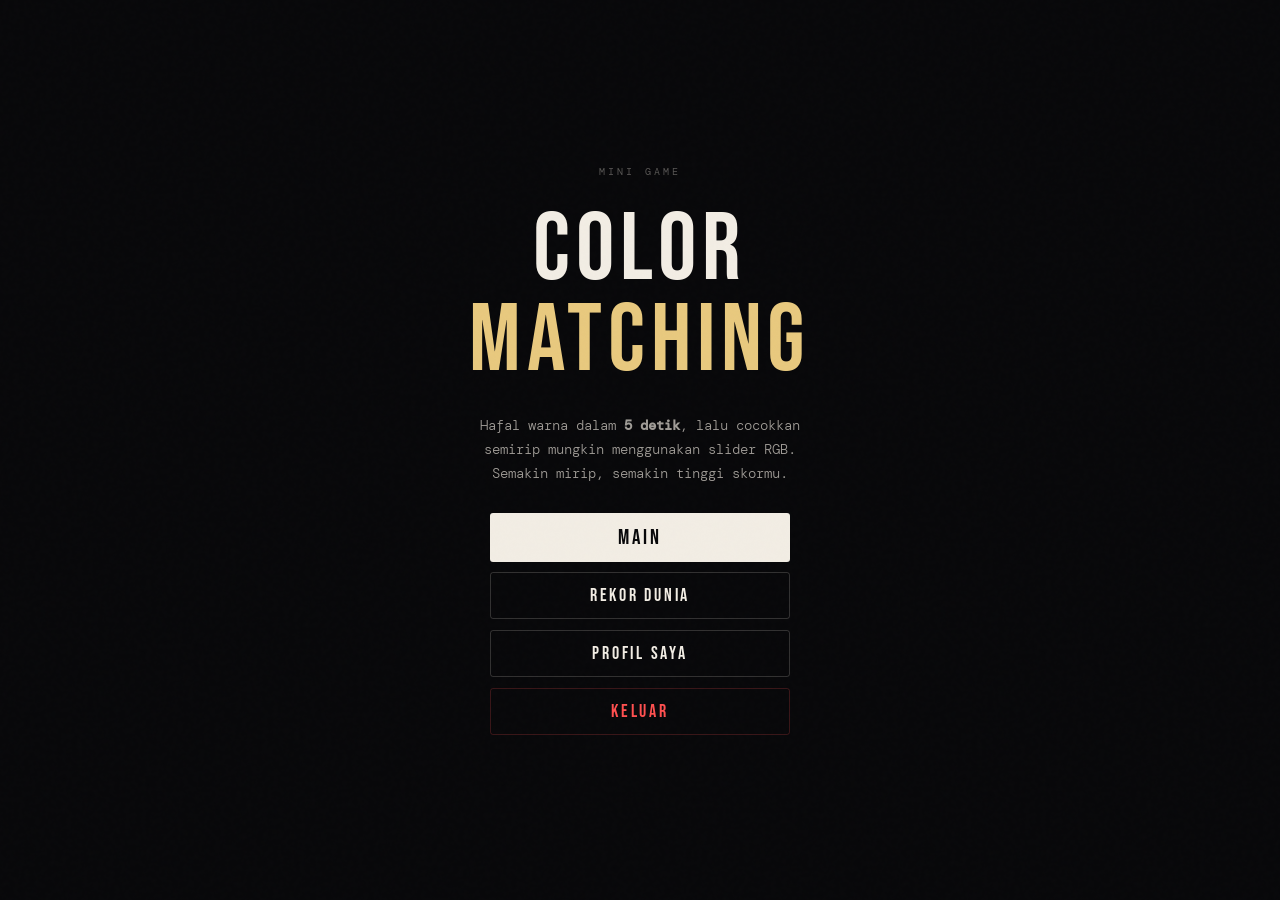
==== commit 9240938a: "Add files via upload" ====
--- a/index.html
+++ b/index.html
@@ -5,431 +5,11 @@
 <meta name="viewport" content="width=device-width,initial-scale=1.0,viewport-fit=cover">
 <title>COLOR MATCHING</title>
 <link href="https://fonts.googleapis.com/css2?family=Bebas+Neue&family=DM+Mono:ital,wght@0,300;0,400;0,500;1,300&display=swap" rel="stylesheet">
-<script src="https://cdn.jsdelivr.net/npm/@supabase/supabase-js@2"></script>
-<style>
-*{margin:0;padding:0;box-sizing:border-box;-webkit-tap-highlight-color:transparent;}
-:root{
-  --bg:#08080a;--surf:rgba(255,255,255,.045);--bord:rgba(255,255,255,.08);
-  --w:#f2ede4;--mu:rgba(242,237,228,.34);--dim:rgba(242,237,228,.07);
-  --acc:#e8c97e;--red:#ff5050;--grn:#44ee80;--blu:#5599ff;
-  --mono:'DM Mono',monospace;--disp:'Bebas Neue',sans-serif;
-  --st:env(safe-area-inset-top,0px);--sb:env(safe-area-inset-bottom,0px);
-  --sl:env(safe-area-inset-left,0px);--sr2:env(safe-area-inset-right,0px);
-}
-html,body{width:100%;height:100%;background:var(--bg);color:var(--w);
-  font-family:var(--mono);overflow:hidden;overscroll-behavior:none;
-  -webkit-font-smoothing:antialiased;}
-body::after{content:'';position:fixed;inset:0;pointer-events:none;z-index:9000;
-  background-image:url("data:image/svg+xml,%3Csvg viewBox='0 0 200 200' xmlns='http://www.w3.org/2000/svg'%3E%3Cfilter id='n'%3E%3CfeTurbulence type='fractalNoise' baseFrequency='0.85' numOctaves='4' stitchTiles='stitch'/%3E%3C/filter%3E%3Crect width='100%25' height='100%25' filter='url(%23n)' opacity='0.03'/%3E%3C/svg%3E");
-  opacity:.45;}
-
-/* ── SCREEN SYSTEM ── */
-.screen{position:fixed;inset:0;display:flex;flex-direction:column;
-  align-items:center;justify-content:center;
-  padding:calc(var(--st)+3rem) calc(var(--sr2)+1.25rem) calc(var(--sb)+1.25rem) calc(var(--sl)+1.25rem);
-  opacity:0;pointer-events:none;transform:translateY(24px);
-  transition:opacity .4s cubic-bezier(.4,0,.2,1),transform .4s cubic-bezier(.4,0,.2,1);z-index:1;}
-.screen.on{opacity:1;pointer-events:all;transform:translateY(0);}
-.screen.out{opacity:0;transform:translateY(-20px);pointer-events:none;}
-
-/* ── DOTS ── */
-.dots{position:fixed;top:calc(var(--st)+13px);left:50%;transform:translateX(-50%);
-  display:flex;gap:5px;align-items:center;z-index:200;}
-.dot{width:5px;height:5px;border-radius:50%;background:var(--dim);border:1px solid var(--bord);
-  transition:all .38s cubic-bezier(.4,0,.2,1);}
-.dot.done{background:rgba(242,237,228,.38);}
-.dot.act{width:20px;border-radius:3px;background:var(--w);}
-
-/* ── BTN BASE ── */
-.btn{font-family:var(--disp);letter-spacing:.15em;cursor:pointer;
-  border-radius:3px;transition:all .18s;border:none;}
-.btn-solid{background:var(--w);color:#08080a;padding:.75rem 2rem;font-size:clamp(1rem,3vw,1.3rem);}
-.btn-solid:hover{opacity:.88;transform:translateY(-1px);}
-.btn-solid:active{transform:scale(.99);}
-.btn-ghost{background:transparent;color:var(--w);border:1px solid rgba(242,237,228,.18);
-  padding:.7rem 2rem;font-size:clamp(.9rem,2.5vw,1.15rem);}
-.btn-ghost:hover{background:rgba(242,237,228,.07);}
-.btn-danger{background:transparent;color:var(--red);border:1px solid rgba(255,80,80,.2);
-  padding:.7rem 2rem;font-size:clamp(.9rem,2.5vw,1.15rem);}
-.btn-danger:hover{background:rgba(255,80,80,.07);}
-.btn-full{width:100%;}
-.btn-sm{padding:.45rem 1rem;font-size:clamp(.7rem,1.8vw,.85rem);}
-
-/* ── INPUTS ── */
-input[type=text],input[type=password],textarea{
-  width:100%;background:var(--surf);border:1px solid var(--bord);
-  border-radius:4px;padding:.75rem 1rem;color:var(--w);
-  font-family:var(--mono);font-size:clamp(.82rem,1.8vw,.92rem);
-  letter-spacing:.05em;outline:none;
-  transition:border-color .2s;}
-input[type=text]:focus,input[type=password]:focus,textarea:focus{border-color:rgba(242,237,228,.3);}
-input::placeholder,textarea::placeholder{color:var(--mu);}
-textarea{resize:vertical;min-height:70px;max-height:130px;line-height:1.5;}
-.field{display:flex;flex-direction:column;gap:6px;}
-.field label{font-size:clamp(.55rem,.7vw,.63rem);letter-spacing:.2em;text-transform:uppercase;color:var(--mu);}
-
-/* ── RANGE SLIDERS ── */
-input[type=range]{width:100%;-webkit-appearance:none;appearance:none;height:3px;
-  border-radius:2px;outline:none;cursor:pointer;background:var(--dim);}
-input[type=range]::-webkit-slider-thumb{-webkit-appearance:none;
-  width:clamp(17px,4.5vw,21px);height:clamp(17px,4.5vw,21px);
-  border-radius:50%;background:var(--w);box-shadow:0 2px 10px rgba(0,0,0,.45);
-  cursor:pointer;transition:transform .1s;}
-input[type=range]:active::-webkit-slider-thumb{transform:scale(1.2);}
-input[type=range]::-moz-range-thumb{width:19px;height:19px;border-radius:50%;
-  background:var(--w);border:none;cursor:pointer;}
-
-/* ── TOAST ── */
-#toast{position:fixed;bottom:calc(var(--sb)+1.5rem);left:50%;transform:translateX(-50%) translateY(20px);
-  background:rgba(30,30,32,.95);border:1px solid var(--bord);border-radius:6px;
-  padding:.65rem 1.25rem;font-size:.72rem;letter-spacing:.1em;color:var(--w);
-  opacity:0;pointer-events:none;transition:all .3s;z-index:9999;white-space:nowrap;}
-#toast.show{opacity:1;transform:translateX(-50%) translateY(0);}
-
-/* ── MODAL OVERLAY ── */
-.modal-overlay{position:fixed;inset:0;background:rgba(8,8,10,.88);backdrop-filter:blur(6px);
-  display:flex;align-items:center;justify-content:center;z-index:5000;
-  opacity:0;pointer-events:none;transition:opacity .3s;}
-.modal-overlay.open{opacity:1;pointer-events:all;}
-.modal-box{background:#0f0f12;border:1px solid var(--bord);border-radius:14px;
-  width:min(480px,94vw);max-height:90vh;overflow-y:auto;-webkit-overflow-scrolling:touch;
-  padding:clamp(1.25rem,3vw,1.75rem);transform:translateY(20px);transition:transform .3s;}
-.modal-overlay.open .modal-box{transform:translateY(0);}
-.modal-head{display:flex;align-items:center;justify-content:space-between;margin-bottom:1.25rem;}
-.modal-title{font-family:var(--disp);font-size:clamp(1.4rem,4vw,1.9rem);letter-spacing:.1em;}
-.modal-close{background:none;border:none;color:var(--mu);font-size:1.2rem;cursor:pointer;
-  padding:.2rem .4rem;border-radius:3px;transition:color .2s;}
-.modal-close:hover{color:var(--w);}
-
-/* ═══════════════════════════════════
-   SCREEN 0 — HOME
-═══════════════════════════════════ */
-#s0{gap:clamp(1.2rem,3vh,2rem);}
-.home-tag{font-size:clamp(.55rem,.75vw,.63rem);letter-spacing:.32em;text-transform:uppercase;color:var(--mu);}
-.home-title{font-family:var(--disp);font-size:clamp(2.8rem,10vw,6rem);
-  letter-spacing:.06em;line-height:.95;text-align:center;}
-.home-title span{color:var(--acc);}
-.home-desc{font-size:clamp(.72rem,1.3vw,.85rem);font-weight:300;line-height:1.75;
-  color:rgba(242,237,228,.65);max-width:340px;text-align:center;}
-.home-btns{display:flex;flex-direction:column;gap:.65rem;width:min(300px,90vw);}
-.home-user-bar{display:flex;align-items:center;justify-content:space-between;
-  width:min(300px,90vw);padding:.55rem .85rem;
-  background:var(--surf);border:1px solid var(--bord);border-radius:6px;
-  font-size:.68rem;letter-spacing:.1em;}
-.hub-name{color:var(--acc);}
-.hub-out{background:none;border:none;color:var(--mu);font-family:var(--mono);
-  font-size:.62rem;letter-spacing:.1em;cursor:pointer;text-decoration:underline;text-underline-offset:3px;}
-.hub-out:hover{color:var(--w);}
-
-/* ═══════════════════════════════════
-   SCREEN — PLAY MODE PICKER
-═══════════════════════════════════ */
-#s-pick{gap:1.2rem;}
-.pick-title{font-family:var(--disp);font-size:clamp(1.8rem,6vw,3rem);letter-spacing:.08em;}
-.pick-desc{font-size:clamp(.68rem,1.2vw,.78rem);color:var(--mu);text-align:center;max-width:300px;line-height:1.6;}
-.pick-btns{display:flex;flex-direction:column;gap:.65rem;width:min(300px,90vw);}
-.pick-note{font-size:.62rem;letter-spacing:.1em;color:var(--mu);text-align:center;line-height:1.6;max-width:280px;}
-
-/* ═══════════════════════════════════
-   SCREEN — AUTH
-═══════════════════════════════════ */
-#s-auth{gap:1.2rem;}
-.auth-box{width:min(360px,94vw);background:var(--surf);border:1px solid var(--bord);
-  border-radius:12px;padding:clamp(1.25rem,3vw,1.75rem);}
-.auth-head{display:flex;justify-content:space-between;align-items:center;margin-bottom:1.25rem;}
-.auth-title{font-family:var(--disp);font-size:clamp(1.5rem,4vw,2rem);letter-spacing:.1em;}
-.auth-toggle{font-size:.62rem;letter-spacing:.1em;color:var(--mu);cursor:pointer;
-  text-decoration:underline;text-underline-offset:3px;}
-.auth-toggle:hover{color:var(--w);}
-.auth-fields{display:flex;flex-direction:column;gap:.85rem;margin-bottom:1.1rem;}
-.auth-err{font-size:.65rem;letter-spacing:.08em;color:var(--red);min-height:1rem;margin-bottom:.4rem;}
-.auth-back{font-size:.62rem;letter-spacing:.1em;color:var(--mu);cursor:pointer;
-  text-align:center;margin-top:.5rem;}
-.auth-back:hover{color:var(--w);}
-
-/* ═══════════════════════════════════
-   SCREEN — WORLD RECORDS
-═══════════════════════════════════ */
-#s-rec{gap:.75rem;justify-content:flex-start;overflow-y:auto;-webkit-overflow-scrolling:touch;}
-.rec-wrap{width:min(560px,96vw);display:flex;flex-direction:column;gap:.85rem;
-  padding-bottom:calc(var(--sb)+1rem);}
-.rec-head{display:flex;align-items:center;justify-content:space-between;}
-.rec-title{font-family:var(--disp);font-size:clamp(2rem,7vw,3.5rem);letter-spacing:.08em;}
-.rec-back{background:none;border:none;color:var(--mu);font-family:var(--mono);
-  font-size:.65rem;letter-spacing:.12em;cursor:pointer;text-transform:uppercase;}
-.rec-back:hover{color:var(--w);}
-.rec-sub{font-size:.62rem;letter-spacing:.14em;text-transform:uppercase;color:var(--mu);}
-
-/* search bar */
-.rec-search-row{display:flex;gap:.5rem;align-items:center;}
-.rec-search-row input{flex:1;padding:.6rem .85rem;font-size:.78rem;}
-.rec-search-btn{font-family:var(--disp);letter-spacing:.1em;background:var(--surf);
-  border:1px solid var(--bord);color:var(--w);padding:.6rem 1rem;font-size:.8rem;
-  border-radius:3px;cursor:pointer;white-space:nowrap;transition:background .15s;}
-.rec-search-btn:hover{background:rgba(242,237,228,.1);}
-.rec-search-result{display:none;padding:.75rem;background:var(--surf);border:1px solid var(--bord);
-  border-radius:6px;font-size:.72rem;}
-.rec-search-result.show{display:block;}
-.rsrn{display:flex;align-items:center;gap:.85rem;}
-.rsrn-avatar{width:36px;height:36px;border-radius:50%;object-fit:cover;background:var(--dim);
-  border:1.5px solid var(--bord);flex-shrink:0;font-size:1.1rem;display:flex;align-items:center;justify-content:center;}
-.rsrn-info{flex:1;}
-.rsrn-name{font-family:var(--disp);font-size:1rem;letter-spacing:.06em;}
-.rsrn-rank{font-size:.62rem;color:var(--mu);letter-spacing:.1em;margin-top:1px;}
-.rsrn-acts{display:flex;gap:.4rem;margin-top:.5rem;}
-.rsrn-act{background:var(--surf);border:1px solid var(--bord);color:var(--w);
-  font-family:var(--mono);font-size:.62rem;letter-spacing:.08em;padding:.3rem .7rem;
-  border-radius:3px;cursor:pointer;transition:background .15s;}
-.rsrn-act:hover{background:rgba(242,237,228,.1);}
-
-.rec-table{width:100%;border-collapse:collapse;}
-.rec-table th{font-size:.58rem;letter-spacing:.18em;text-transform:uppercase;
-  color:var(--mu);padding:.5rem .75rem;text-align:left;border-bottom:1px solid var(--bord);}
-.rec-table th:last-child,.rec-table td:last-child{text-align:right;}
-.rec-table td{padding:.6rem .75rem;font-size:.73rem;letter-spacing:.05em;
-  border-bottom:1px solid rgba(255,255,255,.04);vertical-align:middle;}
-.rec-table tr:first-child td{color:var(--acc);}
-.rec-rank{font-family:var(--disp);font-size:1rem;letter-spacing:.04em;color:var(--mu);}
-.rec-empty{text-align:center;color:var(--mu);font-size:.72rem;letter-spacing:.1em;padding:2rem;}
-.rec-avatar-sm{width:26px;height:26px;border-radius:50%;object-fit:cover;
-  background:var(--dim);border:1px solid var(--bord);vertical-align:middle;
-  display:inline-flex;align-items:center;justify-content:center;font-size:.7rem;
-  margin-right:.45rem;}
-.rec-row-name{display:flex;align-items:center;}
-.rec-row-actions{display:flex;gap:.3rem;justify-content:flex-end;}
-.rec-act-btn{background:none;border:1px solid var(--bord);color:var(--mu);
-  font-family:var(--mono);font-size:.58rem;letter-spacing:.08em;padding:.25rem .5rem;
-  border-radius:3px;cursor:pointer;transition:all .15s;}
-.rec-act-btn:hover{color:var(--w);border-color:rgba(242,237,228,.2);}
-.rec-load-more{width:100%;background:var(--surf);border:1px solid var(--bord);
-  color:var(--mu);font-family:var(--mono);font-size:.65rem;letter-spacing:.1em;
-  padding:.65rem;border-radius:4px;cursor:pointer;transition:all .15s;margin-top:.25rem;}
-.rec-load-more:hover{color:var(--w);border-color:rgba(242,237,228,.2);}
-
-/* ═══════════════════════════════════
-   SCREEN — PROFILE
-═══════════════════════════════════ */
-#s-profile{gap:.75rem;justify-content:flex-start;overflow-y:auto;-webkit-overflow-scrolling:touch;}
-.prof-wrap{width:min(520px,96vw);display:flex;flex-direction:column;gap:1rem;
-  padding-bottom:calc(var(--sb)+1rem);}
-.prof-head{display:flex;align-items:center;justify-content:space-between;}
-.prof-title{font-family:var(--disp);font-size:clamp(2rem,7vw,3.2rem);letter-spacing:.08em;}
-.prof-back{background:none;border:none;color:var(--mu);font-family:var(--mono);
-  font-size:.65rem;letter-spacing:.12em;cursor:pointer;text-transform:uppercase;}
-.prof-back:hover{color:var(--w);}
-.prof-card{background:var(--surf);border:1px solid var(--bord);border-radius:12px;
-  padding:1.25rem;display:flex;gap:1rem;align-items:flex-start;}
-.prof-avatar-wrap{position:relative;flex-shrink:0;cursor:pointer;}
-.prof-avatar{width:72px;height:72px;border-radius:50%;object-fit:cover;
-  background:var(--dim);border:2px solid var(--bord);display:block;}
-.prof-avatar-default{width:72px;height:72px;border-radius:50%;background:var(--dim);
-  border:2px solid var(--bord);display:flex;align-items:center;justify-content:center;
-  font-size:1.8rem;}
-.prof-avatar-edit{position:absolute;bottom:0;right:0;width:22px;height:22px;
-  background:var(--w);border-radius:50%;display:flex;align-items:center;justify-content:center;
-  font-size:.65rem;color:#08080a;}
-.prof-info{flex:1;display:flex;flex-direction:column;gap:.35rem;}
-.prof-username{font-family:var(--disp);font-size:clamp(1.4rem,4vw,1.9rem);letter-spacing:.08em;}
-.prof-bio{font-size:.72rem;color:rgba(242,237,228,.65);line-height:1.55;
-  font-style:italic;min-height:1rem;}
-.prof-bio-empty{color:var(--mu);font-style:normal;}
-.prof-edit-btn{align-self:flex-start;background:none;border:1px solid var(--bord);
-  color:var(--mu);font-family:var(--mono);font-size:.6rem;letter-spacing:.1em;
-  padding:.3rem .65rem;border-radius:3px;cursor:pointer;transition:all .15s;}
-.prof-edit-btn:hover{color:var(--w);border-color:rgba(242,237,228,.25);}
-.prof-stats-row{display:grid;grid-template-columns:repeat(3,1fr);gap:.65rem;}
-.ps{background:var(--surf);border:1px solid var(--bord);border-radius:8px;
-  padding:.75rem .65rem;text-align:center;}
-.ps-val{font-family:var(--disp);font-size:clamp(1.2rem,4vw,1.7rem);letter-spacing:.04em;}
-.ps-lbl{font-size:.54rem;letter-spacing:.15em;text-transform:uppercase;color:var(--mu);margin-top:2px;}
-.prof-section-title{font-size:.6rem;letter-spacing:.2em;text-transform:uppercase;color:var(--mu);
-  padding-bottom:.4rem;border-bottom:1px solid var(--bord);}
-.prof-history{display:flex;flex-direction:column;gap:.4rem;}
-.ph-row{display:flex;align-items:center;justify-content:space-between;
-  padding:.6rem .75rem;background:var(--surf);border:1px solid var(--bord);border-radius:6px;
-  font-size:.72rem;}
-.ph-left{display:flex;flex-direction:column;gap:2px;}
-.ph-score{font-family:var(--disp);font-size:1.05rem;letter-spacing:.04em;color:var(--acc);}
-.ph-time{font-size:.6rem;color:var(--mu);letter-spacing:.08em;}
-.ph-right{text-align:right;}
-.ph-sim{font-size:.78rem;letter-spacing:.06em;}
-.ph-elapsed{font-size:.62rem;color:var(--mu);}
-.ph-colors{display:flex;gap:4px;margin-top:3px;}
-.ph-dot{width:12px;height:12px;border-radius:50%;border:1px solid rgba(255,255,255,.1);}
-.prof-empty{font-size:.72rem;color:var(--mu);text-align:center;padding:1.5rem;letter-spacing:.08em;}
-
-/* ── PROFILE EDIT MODAL ── */
-.edit-form{display:flex;flex-direction:column;gap:.9rem;}
-.edit-avatar-section{display:flex;flex-direction:column;align-items:center;gap:.75rem;}
-.edit-avatar-preview{width:80px;height:80px;border-radius:50%;object-fit:cover;
-  background:var(--dim);border:2px solid var(--bord);}
-.edit-avatar-btn{background:var(--surf);border:1px solid var(--bord);color:var(--w);
-  font-family:var(--mono);font-size:.65rem;letter-spacing:.1em;padding:.45rem .9rem;
-  border-radius:3px;cursor:pointer;transition:all .15s;}
-.edit-avatar-btn:hover{background:rgba(242,237,228,.07);}
-#edit-avatar-input{display:none;}
-
-/* ═══════════════════════════════════
-   PROFILE VIEW MODAL (view others)
-═══════════════════════════════════ */
-.pview-avatar{width:64px;height:64px;border-radius:50%;object-fit:cover;
-  background:var(--dim);border:2px solid var(--bord);display:flex;align-items:center;justify-content:center;font-size:1.6rem;}
-.pview-header{display:flex;gap:.85rem;align-items:flex-start;margin-bottom:1.1rem;}
-.pview-info{flex:1;}
-.pview-name{font-family:var(--disp);font-size:clamp(1.4rem,5vw,2rem);letter-spacing:.08em;}
-.pview-rank{font-size:.62rem;letter-spacing:.12em;color:var(--mu);text-transform:uppercase;margin-top:2px;}
-.pview-bio{font-size:.72rem;color:rgba(242,237,228,.6);line-height:1.55;font-style:italic;margin-top:5px;}
-.pview-stats{display:grid;grid-template-columns:repeat(3,1fr);gap:.5rem;margin-bottom:1.1rem;}
-.pview-stat{background:var(--surf);border:1px solid var(--bord);border-radius:7px;
-  padding:.65rem .5rem;text-align:center;}
-.pview-stat-val{font-family:var(--disp);font-size:1.25rem;letter-spacing:.04em;}
-.pview-stat-lbl{font-size:.5rem;letter-spacing:.15em;text-transform:uppercase;color:var(--mu);}
-.pview-hist-title{font-size:.58rem;letter-spacing:.18em;text-transform:uppercase;color:var(--mu);
-  margin-bottom:.5rem;padding-bottom:.3rem;border-bottom:1px solid var(--bord);}
-.pview-hist{display:flex;flex-direction:column;gap:.35rem;max-height:200px;overflow-y:auto;}
-.pview-row{display:flex;justify-content:space-between;align-items:center;
-  padding:.5rem .65rem;background:var(--surf);border:1px solid var(--bord);border-radius:5px;
-  font-size:.68rem;}
-.pview-score{font-family:var(--disp);font-size:.95rem;color:var(--acc);}
-.pview-btn-row{display:flex;gap:.5rem;margin-top:1rem;}
-
-/* ═══════════════════════════════════
-   CHAT MODAL
-═══════════════════════════════════ */
-.chat-box{display:flex;flex-direction:column;height:400px;}
-.chat-target{font-size:.65rem;letter-spacing:.12em;color:var(--mu);text-transform:uppercase;
-  padding:.4rem 0 .75rem;border-bottom:1px solid var(--bord);margin-bottom:.5rem;flex-shrink:0;}
-.chat-target span{color:var(--acc);}
-.chat-msgs{flex:1;overflow-y:auto;display:flex;flex-direction:column;gap:.5rem;
-  padding:.25rem 0;scroll-behavior:smooth;}
-.cm{display:flex;gap:.5rem;align-items:flex-end;}
-.cm.mine{flex-direction:row-reverse;}
-.cm-avatar{width:24px;height:24px;border-radius:50%;background:var(--dim);
-  border:1px solid var(--bord);flex-shrink:0;overflow:hidden;display:flex;align-items:center;justify-content:center;font-size:.7rem;}
-.cm-avatar img{width:100%;height:100%;object-fit:cover;}
-.cm-bubble{max-width:72%;padding:.5rem .75rem;border-radius:10px;font-size:.73rem;
-  line-height:1.5;letter-spacing:.02em;word-break:break-word;}
-.cm.mine .cm-bubble{background:rgba(232,201,126,.15);border:1px solid rgba(232,201,126,.22);border-radius:10px 10px 3px 10px;}
-.cm:not(.mine) .cm-bubble{background:var(--surf);border:1px solid var(--bord);border-radius:10px 10px 10px 3px;}
-.cm-time{font-size:.55rem;color:var(--mu);letter-spacing:.06em;flex-shrink:0;margin-bottom:3px;}
-.chat-input-row{display:flex;gap:.5rem;padding-top:.75rem;border-top:1px solid var(--bord);flex-shrink:0;margin-top:.5rem;}
-.chat-input-row input{flex:1;padding:.6rem .85rem;font-size:.78rem;}
-.chat-send{font-family:var(--disp);letter-spacing:.1em;background:var(--w);color:#08080a;
-  padding:.6rem 1rem;font-size:.85rem;border:none;border-radius:3px;cursor:pointer;
-  transition:opacity .15s;white-space:nowrap;}
-.chat-send:hover{opacity:.88;}
-.chat-empty{text-align:center;color:var(--mu);font-size:.68rem;letter-spacing:.08em;
-  padding:2rem;flex:1;display:flex;align-items:center;justify-content:center;}
-.chat-loading{text-align:center;color:var(--mu);font-size:.68rem;letter-spacing:.08em;padding:1rem;}
-.chat-online{display:inline-block;width:6px;height:6px;border-radius:50%;background:var(--grn);
-  margin-right:.35rem;vertical-align:middle;}
-
-/* ═══════════════════════════════════
-   SCREEN 1 — MEMORIZE
-═══════════════════════════════════ */
-#s1{background:transparent;}
-#color-flood{position:fixed;inset:0;opacity:0;z-index:0;transition:opacity .5s;}
-#s1 .inner{position:relative;z-index:2;display:flex;flex-direction:column;
-  align-items:center;gap:clamp(1.4rem,3.5vh,2.2rem);text-align:center;width:100%;}
-.p1-lbl{font-size:clamp(.55rem,.75vw,.63rem);letter-spacing:.25em;text-transform:uppercase;transition:color .4s;}
-.ring-wrap{position:relative;width:clamp(130px,25vmin,185px);height:clamp(130px,25vmin,185px);flex-shrink:0;}
-.ring-wrap svg{transform:rotate(-90deg);}
-.r-trk{fill:none;stroke-width:2.5;}.r-arc{fill:none;stroke-width:2.5;stroke-linecap:round;}
-.ring-inner{position:absolute;inset:0;display:flex;flex-direction:column;
-  align-items:center;justify-content:center;}
-.r-sec{font-family:var(--disp);font-size:clamp(3rem,10vmin,4.8rem);letter-spacing:.03em;line-height:1;transition:color .4s;}
-.r-ms{font-size:clamp(.56rem,.7vw,.68rem);letter-spacing:.08em;transition:color .4s;margin-top:2px;}
-.r-lbl{font-size:clamp(.5rem,.62vw,.6rem);letter-spacing:.2em;text-transform:uppercase;transition:color .4s;margin-top:5px;}
-.p1-txt{font-size:clamp(.75rem,1.2vw,.9rem);font-weight:300;line-height:1.75;
-  max-width:300px;transition:color .4s;}
-.p1-txt strong{font-weight:500;}
-
-/* ═══════════════════════════════════
-   SCREEN 2 — MATCH
-═══════════════════════════════════ */
-#s2{justify-content:center;}
-.p2-wrap{width:100%;max-width:460px;display:flex;flex-direction:column;
-  align-items:center;gap:clamp(.8rem,2vh,1.3rem);}
-.p2-top{width:100%;display:flex;align-items:flex-end;justify-content:flex-end;}
-.el-col{display:flex;flex-direction:column;gap:1px;}
-.el-n{font-family:var(--disp);font-size:clamp(1.5rem,5vw,2.1rem);
-  letter-spacing:.05em;line-height:1;color:rgba(242,237,228,.5);}
-.el-l{font-size:clamp(.48rem,.62vw,.58rem);letter-spacing:.2em;text-transform:uppercase;color:var(--mu);}
-.p2-circ{width:clamp(95px,24vmin,140px);height:clamp(95px,24vmin,140px);
-  border-radius:50%;border:1.5px solid rgba(242,237,228,.09);flex-shrink:0;
-  transition:background .04s;position:relative;}
-.p2-circ::after{content:'';position:absolute;inset:0;border-radius:50%;
-  box-shadow:inset 0 0 30px rgba(0,0,0,.18);pointer-events:none;}
-.p2-hex{font-size:clamp(.58rem,.78vw,.68rem);letter-spacing:.13em;color:var(--mu);font-style:italic;margin-top:-2px;}
-.sliders{width:100%;display:flex;flex-direction:column;gap:clamp(.65rem,1.5vh,.95rem);}
-.sl-row{display:flex;flex-direction:column;gap:4px;}
-.sl-head{display:flex;justify-content:space-between;align-items:baseline;}
-.sl-ch{font-size:clamp(.52rem,.7vw,.62rem);letter-spacing:.18em;text-transform:uppercase;}
-.sl-val{font-family:var(--disp);font-size:clamp(.95rem,2.8vw,1.3rem);letter-spacing:.04em;line-height:1;}
-.go-btn{width:100%;padding:clamp(.68rem,2vh,.9rem);background:var(--w);color:#08080a;
-  border:none;border-radius:3px;font-family:var(--disp);font-size:clamp(1rem,2.8vw,1.4rem);
-  letter-spacing:.14em;cursor:pointer;transition:transform .14s,opacity .14s;margin-top:2px;}
-.go-btn:hover{opacity:.9;transform:translateY(-1px);}
-.go-btn:active{transform:scale(.99);}
-
-/* ═══════════════════════════════════
-   SCREEN 3 — RESULTS
-═══════════════════════════════════ */
-#s3{justify-content:flex-start;overflow-y:auto;-webkit-overflow-scrolling:touch;}
-.r-wrap{width:100%;max-width:500px;display:flex;flex-direction:column;
-  align-items:center;gap:clamp(1rem,2vh,1.5rem);
-  padding-bottom:calc(var(--sb)+1rem);}
-.r-eye{font-size:clamp(.54rem,.72vw,.62rem);letter-spacing:.28em;text-transform:uppercase;color:var(--mu);}
-.r-ttl{font-family:var(--disp);font-size:clamp(2.4rem,9vw,4.8rem);letter-spacing:.08em;line-height:1;text-align:center;}
-.compare{width:100%;display:grid;grid-template-columns:1fr 32px 1fr;gap:clamp(.5rem,1.8vw,.9rem);align-items:center;}
-.cb{display:flex;flex-direction:column;align-items:center;gap:5px;}
-.cs{width:100%;aspect-ratio:1;border-radius:clamp(7px,2vw,12px);border:1px solid rgba(242,237,228,.08);min-height:65px;max-height:140px;}
-.cb-l{font-size:clamp(.52rem,.68vw,.61rem);letter-spacing:.18em;text-transform:uppercase;color:var(--mu);}
-.cb-h{font-size:clamp(.54rem,.7vw,.62rem);letter-spacing:.1em;color:var(--mu);font-style:italic;}
-.vs-t{font-family:var(--disp);font-size:clamp(.85rem,2.2vw,1.1rem);color:var(--mu);letter-spacing:.08em;text-align:center;}
-.bar-w{width:100%;}
-.bar-hd{display:flex;justify-content:space-between;margin-bottom:5px;}
-.bar-l{font-size:clamp(.52rem,.68vw,.61rem);letter-spacing:.18em;text-transform:uppercase;color:var(--mu);}
-.bar-p{font-size:clamp(.52rem,.68vw,.61rem);letter-spacing:.1em;color:var(--mu);}
-.bar-trk{width:100%;height:4px;background:var(--dim);border-radius:2px;overflow:hidden;}
-.bar-fill{height:100%;border-radius:2px;background:linear-gradient(90deg,#ff4f4f,#ffcc22,#44ee80);width:0%;transition:width 1.1s cubic-bezier(.4,0,.2,1);}
-.stats{width:100%;display:grid;grid-template-columns:repeat(3,1fr);gap:clamp(.4rem,1.1vw,.65rem);}
-.st{background:var(--surf);border:1px solid var(--bord);border-radius:8px;
-  padding:clamp(.6rem,1.6vw,.9rem) clamp(.5rem,1.2vw,.7rem);display:flex;flex-direction:column;gap:3px;position:relative;overflow:hidden;}
-.st::before{content:'';position:absolute;top:0;left:0;right:0;height:1.5px;background:var(--ac,var(--bord));}
-.st-l{font-size:clamp(.48rem,.62vw,.58rem);letter-spacing:.18em;text-transform:uppercase;color:var(--mu);}
-.st-v{font-family:var(--disp);font-size:clamp(1.05rem,3vw,1.75rem);letter-spacing:.04em;line-height:1;}
-.st-s{font-size:clamp(.46rem,.6vw,.56rem);color:var(--mu);}
-.diffs{width:100%;display:grid;grid-template-columns:repeat(3,1fr);gap:clamp(.4rem,1.1vw,.65rem);}
-.df{background:var(--surf);border:1px solid var(--bord);border-radius:7px;padding:clamp(.5rem,1.4vw,.75rem);text-align:center;}
-.df-l{font-size:clamp(.47rem,.6vw,.57rem);letter-spacing:.18em;text-transform:uppercase;}
-.df-v{font-family:var(--disp);font-size:clamp(.95rem,2.6vw,1.4rem);letter-spacing:.04em;margin-top:3px;}
-.r-btns{width:100%;display:flex;gap:.65rem;flex-wrap:wrap;justify-content:center;}
-.play-btn{background:var(--w);color:#08080a;padding:.72rem 1.8rem;font-size:clamp(.9rem,2.4vw,1.2rem);}
-.home-r-btn{background:transparent;color:var(--mu);border:1px solid rgba(242,237,228,.14);
-  padding:.7rem 1.6rem;font-size:clamp(.85rem,2.2vw,1.1rem);}
-.home-r-btn:hover{color:var(--w);border-color:rgba(242,237,228,.28);}
-
-/* ── ANIMATIONS ── */
-@keyframes fadeUp{from{opacity:0;transform:translateY(16px);}to{opacity:1;transform:translateY(0);}}
-.fa{animation:fadeUp .45s both;}
-.d1{animation-delay:.06s}.d2{animation-delay:.12s}.d3{animation-delay:.18s}
-.d4{animation-delay:.24s}.d5{animation-delay:.3s}.d6{animation-delay:.36s}
-@keyframes spin{to{transform:rotate(360deg);}}
-.spin{animation:spin .8s linear infinite;}
-
-@media(max-width:360px){
-  .stats{grid-template-columns:1fr 1fr;}
-  .st:last-child{grid-column:span 2;}
-}
-@media(max-height:580px){
-  .p2-wrap{gap:.6rem;}
-  .p2-circ{width:75px;height:75px;}
-}
-</style>
+<link rel="stylesheet" href="style.css">
 </head>
 <body>
 
+<!-- ── PROGRESS DOTS ── -->
 <div class="dots" id="game-dots" style="display:none">
   <div class="dot" id="gd0"></div>
   <div class="dot" id="gd1"></div>
@@ -438,7 +18,7 @@
 
 <div id="toast"></div>
 
-<!-- ═══ MODAL: PROFILE EDIT ═══ -->
+<!-- ══════════ MODAL: EDIT PROFILE ══════════ -->
 <div class="modal-overlay" id="modal-edit-profile">
   <div class="modal-box">
     <div class="modal-head">
@@ -447,9 +27,11 @@
     </div>
     <div class="edit-form">
       <div class="edit-avatar-section">
-        <div id="edit-avatar-preview-wrap">
-          <img id="edit-avatar-preview" class="edit-avatar-preview" src="" alt="" style="display:none">
-          <div id="edit-avatar-default" class="edit-avatar-preview" style="background:var(--dim);border:2px solid var(--bord);border-radius:50%;display:flex;align-items:center;justify-content:center;font-size:2rem;">🎨</div>
+        <div class="edit-av-preview" id="edit-av-preview">
+          <!-- filled by JS -->
+          <svg viewBox="0 0 24 24" fill="none" stroke="currentColor" stroke-width="1.5" stroke-linecap="round" stroke-linejoin="round" style="width:36px;height:36px;opacity:.4;">
+            <circle cx="12" cy="8" r="4"/><path d="M4 20c0-4 3.6-7 8-7s8 3 8 7"/>
+          </svg>
         </div>
         <button class="edit-avatar-btn" id="edit-avatar-btn">Ganti Foto Profil</button>
         <input type="file" id="edit-avatar-input" accept="image/*">
@@ -457,14 +39,14 @@
       <div class="field">
         <label>Bio</label>
         <textarea id="edit-bio" placeholder="Ceritakan sedikit tentang dirimu..." maxlength="120"></textarea>
-        <span style="font-size:.58rem;color:var(--mu);text-align:right;" id="bio-count">0/120</span>
+        <span id="bio-count" style="font-size:.58rem;color:var(--mu);text-align:right;">0/120</span>
       </div>
       <button class="btn btn-solid btn-full" id="btn-save-profile">SIMPAN</button>
     </div>
   </div>
 </div>
 
-<!-- ═══ MODAL: VIEW PROFILE (others) ═══ -->
+<!-- ══════════ MODAL: VIEW PROFILE ══════════ -->
 <div class="modal-overlay" id="modal-view-profile">
   <div class="modal-box">
     <div class="modal-head">
@@ -477,15 +59,17 @@
   </div>
 </div>
 
-<!-- ═══ MODAL: CHAT ═══ -->
+<!-- ══════════ MODAL: CHAT ══════════ -->
 <div class="modal-overlay" id="modal-chat">
   <div class="modal-box" style="display:flex;flex-direction:column;height:min(560px,85vh);">
     <div class="modal-head" style="flex-shrink:0;">
       <div class="modal-title" id="chat-modal-title">PESAN</div>
       <button class="modal-close" id="close-chat">✕</button>
     </div>
-    <div class="chat-box" style="flex:1;min-height:0;">
-      <div class="chat-target" id="chat-target-label">Mengirim pesan ke <span id="chat-target-name">—</span></div>
+    <div class="chat-modal-inner">
+      <div class="chat-target-bar">
+        Mengirim pesan ke <span id="chat-target-name">—</span>
+      </div>
       <div class="chat-msgs" id="chat-msgs"></div>
       <div class="chat-input-row">
         <input type="text" id="chat-input" placeholder="Ketik pesan..." maxlength="300" autocomplete="off">
@@ -495,12 +79,13 @@
   </div>
 </div>
 
-<!-- ════════════ SCREEN 0 — HOME ════════════ -->
+<!-- ══════════ SCREEN 0 — HOME ══════════ -->
 <div class="screen on" id="s0">
   <div class="home-tag">Mini Game</div>
   <div class="home-title">COLOR<br><span>MATCHING</span></div>
   <div class="home-desc">
-    Hafal warna dalam <strong>5 detik</strong>, lalu cocokkan semirip mungkin menggunakan slider RGB. Semakin mirip, semakin tinggi skormu — dapatkah kamu meraih 10?
+    Hafal warna dalam <strong>5 detik</strong>, lalu cocokkan semirip mungkin
+    menggunakan slider RGB. Semakin mirip, semakin tinggi skormu.
   </div>
   <div class="home-user-bar" id="home-user-bar" style="display:none">
     <span>Masuk sebagai <span class="hub-name" id="hub-name">—</span></span>
@@ -514,7 +99,7 @@
   </div>
 </div>
 
-<!-- ════════════ SCREEN — PLAY PICKER ════════════ -->
+<!-- ══════════ SCREEN — PLAY PICKER ══════════ -->
 <div class="screen" id="s-pick">
   <div class="pick-title">PILIH MODE</div>
   <div class="pick-desc">Bermain dengan akun akan mencatat skormu ke papan Rekor Dunia.</div>
@@ -526,14 +111,14 @@
   <div class="pick-note">Tamu: skor tidak tercatat di rekor dunia.</div>
 </div>
 
-<!-- ════════════ SCREEN — AUTH ════════════ -->
+<!-- ══════════ SCREEN — AUTH ══════════ -->
 <div class="screen" id="s-auth">
   <div class="auth-box">
     <div class="auth-head">
       <div class="auth-title" id="auth-title">DAFTAR</div>
       <span class="auth-toggle" id="auth-toggle">Sudah punya akun?</span>
     </div>
-    <div class="auth-fields" id="auth-fields">
+    <div class="auth-fields">
       <div class="field" id="field-uname">
         <label>Username</label>
         <input type="text" id="inp-user" placeholder="nama kamu" maxlength="20" autocomplete="username">
@@ -553,16 +138,15 @@
   </div>
 </div>
 
-<!-- ════════════ SCREEN — WORLD RECORDS ════════════ -->
+<!-- ══════════ SCREEN — WORLD RECORDS ══════════ -->
 <div class="screen" id="s-rec">
   <div class="rec-wrap">
     <div class="rec-head">
       <div class="rec-title">REKOR DUNIA</div>
       <button class="rec-back" id="rec-back">← Kembali</button>
     </div>
-    <div class="rec-sub">Top 1000 Skor Tertinggi</div>
-
-    <!-- Search bar -->
+    <div class="rec-sub">Top 1000 — 1 Rekor Per Pemain</div>
+
     <div class="rec-search-row">
       <input type="text" id="rec-search-inp" placeholder="Cari username..." maxlength="20" autocomplete="off">
       <button class="rec-search-btn" id="rec-search-btn">CARI</button>
@@ -574,26 +158,33 @@
   </div>
 </div>
 
-<!-- ════════════ SCREEN — PROFILE ════════════ -->
+<!-- ══════════ SCREEN — PROFILE ══════════ -->
 <div class="screen" id="s-profile">
   <div class="prof-wrap">
     <div class="prof-head">
       <div class="prof-title">PROFIL</div>
       <button class="prof-back" id="prof-back">← Kembali</button>
     </div>
-    <div class="prof-card" id="prof-card">
+    <div class="prof-card">
       <div class="prof-avatar-wrap" id="prof-avatar-wrap">
-        <div class="prof-avatar-default" id="prof-avatar-default">🎨</div>
-        <img id="prof-avatar-img" class="prof-avatar" src="" alt="" style="display:none">
+        <!-- placeholder -->
+        <div class="prof-avatar-ph" id="prof-avatar-ph">
+          <svg viewBox="0 0 24 24" fill="none" stroke="currentColor" stroke-width="1.5" stroke-linecap="round" stroke-linejoin="round">
+            <circle cx="12" cy="8" r="4"/><path d="M4 20c0-4 3.6-7 8-7s8 3 8 7"/>
+          </svg>
+        </div>
+        <img id="prof-avatar-img" class="prof-avatar-img" src="" alt="" style="display:none">
         <div class="prof-avatar-edit">✎</div>
       </div>
       <div class="prof-info">
         <div class="prof-username" id="prof-username">—</div>
-        <div class="prof-bio" id="prof-bio"><span class="prof-bio-empty">Belum ada bio.</span></div>
+        <div class="prof-bio" id="prof-bio">
+          <span class="prof-bio-empty">Belum ada bio.</span>
+        </div>
         <button class="prof-edit-btn" id="prof-edit-btn">Edit Profil</button>
       </div>
     </div>
-    <div class="prof-stats-row" id="prof-stats-row">
+    <div class="prof-stats-row">
       <div class="ps"><div class="ps-val" id="ps-games">—</div><div class="ps-lbl">Games</div></div>
       <div class="ps"><div class="ps-val" id="ps-best">—</div><div class="ps-lbl">Best Score</div></div>
       <div class="ps"><div class="ps-val" id="ps-rank">—</div><div class="ps-lbl">Rank</div></div>
@@ -605,7 +196,7 @@
   </div>
 </div>
 
-<!-- ════════════ SCREEN 1 — MEMORIZE ════════════ -->
+<!-- ══════════ SCREEN 1 — MEMORIZE ══════════ -->
 <div class="screen" id="s1">
   <div id="color-flood"></div>
   <div class="inner">
@@ -621,11 +212,13 @@
         <div class="r-lbl" id="rlbl">detik tersisa</div>
       </div>
     </div>
-    <div class="p1-txt" id="p1txt">Perhatikan warna ini.<br>Kamu punya <strong>5 detik</strong> untuk menghafalnya.</div>
-  </div>
-</div>
-
-<!-- ════════════ SCREEN 2 — MATCH ════════════ -->
+    <div class="p1-txt" id="p1txt">
+      Perhatikan warna ini.<br>Kamu punya <strong>5 detik</strong> untuk menghafalnya.
+    </div>
+  </div>
+</div>
+
+<!-- ══════════ SCREEN 2 — MATCH ══════════ -->
 <div class="screen" id="s2">
   <div class="p2-wrap">
     <div class="p2-top">
@@ -635,7 +228,7 @@
       </div>
     </div>
     <div class="p2-circ" id="p2circ"></div>
-    <div class="p2-hex" id="p2hex">#808080</div>
+    <div class="p2-hex"  id="p2hex">#808080</div>
     <div class="sliders">
       <div class="sl-row">
         <div class="sl-head">
@@ -663,18 +256,29 @@
   </div>
 </div>
 
-<!-- ════════════ SCREEN 3 — RESULTS ════════════ -->
+<!-- ══════════ SCREEN 3 — RESULTS ══════════ -->
 <div class="screen" id="s3">
   <div class="r-wrap">
     <div class="r-eye fa d1">Hasil Pencocokan</div>
     <div class="r-ttl fa d2" id="rttl">BAGUS!</div>
     <div class="compare fa d2">
-      <div class="cb"><div class="cs" id="cst"></div><div class="cb-l">Target</div><div class="cb-h" id="csth">#000</div></div>
+      <div class="cb">
+        <div class="cs" id="cst"></div>
+        <div class="cb-l">Target</div>
+        <div class="cb-h" id="csth">#000</div>
+      </div>
       <div class="vs-t">VS</div>
-      <div class="cb"><div class="cs" id="csy"></div><div class="cb-l">Kamu</div><div class="cb-h" id="csyh">#000</div></div>
+      <div class="cb">
+        <div class="cs" id="csy"></div>
+        <div class="cb-l">Kamu</div>
+        <div class="cb-h" id="csyh">#000</div>
+      </div>
     </div>
     <div class="bar-w fa d3">
-      <div class="bar-hd"><span class="bar-l">Kemiripan</span><span class="bar-p" id="bpct">0%</span></div>
+      <div class="bar-hd">
+        <span class="bar-l">Kemiripan</span>
+        <span class="bar-p" id="bpct">0%</span>
+      </div>
       <div class="bar-trk"><div class="bar-fill" id="bfill"></div></div>
     </div>
     <div class="stats fa d4">
@@ -694,1018 +298,9 @@
   </div>
 </div>
 
-<script>
-// ══════════════════════════════════════
-//  SUPABASE INIT
-// ══════════════════════════════════════
-const { createClient } = supabase;
-const sb = createClient(
-  'https://mqonelsoqyvrasrzrzfl.supabase.co',
-  'eyJhbGciOiJIUzI1NiIsInR5cCI6IkpXVCJ9.eyJpc3MiOiJzdXBhYmFzZSIsInJlZiI6Im1xb25lbHNvcXl2cmFzcnpyemZsIiwicm9sZSI6ImFub24iLCJpYXQiOjE3NjU5NjEzOTQsImV4cCI6MjA4MTUzNzM5NH0.exHvN0BA3P71DcZbavZ0DMk8pUEpWQ6VCuH672wEdJ4'
-);
-
-// ══════════════════════════════════════
-//  STATE
-// ══════════════════════════════════════
-let TC = {r:0,g:0,b:0};
-let matchStart = 0, elInt = null, p1Raf = null;
-let curScreen = 's0';
-let isGuest = true;
-let currentUser = null; // {id, username, bio, avatar_url}
-let authMode = 'register';
-
-// records pagination
-let recOffset = 0;
-const REC_PAGE = 50;
-let recAllLoaded = false;
-
-// chat state
-let chatTargetUser = null; // {id, username}
-let chatChannel = null;
-let chatMessages = [];
-let chatSubscription = null;
-
-const CIRC = 2 * Math.PI * 82;
-const arc = document.getElementById('r-arc');
-const trk = document.getElementById('r-trk');
-arc.style.strokeDasharray = CIRC;
-arc.style.strokeDashoffset = 0;
-
-// ══════════════════════════════════════
-//  UTILS
-// ══════════════════════════════════════
-const rc  = () => Math.floor(Math.random() * 256);
-const toHex = (r,g,b) => '#' + [r,g,b].map(v => v.toString(16).padStart(2,'0')).join('');
-const clamp = (v,a,b) => Math.max(a, Math.min(b, v));
-const r5 = () => Array.from({length:5}, () => Math.floor(Math.random()*10)).join('');
-const fmtDate = d => new Date(d).toLocaleDateString('id-ID',{day:'2-digit',month:'short',year:'numeric'});
-const fmtTime = d => new Date(d).toLocaleTimeString('id-ID',{hour:'2-digit',minute:'2-digit'});
-
-function calcScore(tr,tg,tb,mr,mg,mb) {
-  const d = Math.sqrt((tr-mr)**2 + (tg-mg)**2 + (tb-mb)**2);
-  const maxD = Math.sqrt(3*255**2);
-  const ratio = clamp(1 - d/maxD, 0, 1);
-  const raw = ratio * 10;
-  return { ratio, d, raw, str: `${Math.min(9, Math.floor(raw))},${r5()}` };
-}
-
-const VDICTS = [
-  {t:0,   lab:'COBA LAGI',   col:'#ff5050'},
-  {t:1,   lab:'COBA LAGI',   col:'#ff5050'},
-  {t:2,   lab:'HAMPIR...',   col:'#ff8844'},
-  {t:3,   lab:'HAMPIR...',   col:'#ff8844'},
-  {t:4,   lab:'LUMAYAN',     col:'#ffcc33'},
-  {t:5,   lab:'LUMAYAN',     col:'#ffcc33'},
-  {t:6,   lab:'BAGUS!',      col:'#bbdd44'},
-  {t:7,   lab:'BAGUS!',      col:'#bbdd44'},
-  {t:8,   lab:'HEBAT!',      col:'#44ee88'},
-  {t:9,   lab:'SEMPURNA!',   col:'#44ffaa'},
-  {t:9.95,lab:'LUAR BIASA!', col:'#ffffff'},
-];
-function verdict(raw) {
-  let v = VDICTS[0];
-  for (const x of VDICTS) if (raw >= x.t) v = x;
-  return v;
-}
-
-let toastTimer;
-function toast(msg, dur=2800) {
-  const t = document.getElementById('toast');
-  t.textContent = msg;
-  t.classList.add('show');
-  clearTimeout(toastTimer);
-  toastTimer = setTimeout(() => t.classList.remove('show'), dur);
-}
-
-// Avatar render helper
-function avatarEl(url, fallback='🎨', size=26, className='') {
-  if (url) {
-    return `<img src="${url}" class="${className}" style="width:${size}px;height:${size}px;border-radius:50%;object-fit:cover;border:1px solid var(--bord);vertical-align:middle;" onerror="this.style.display='none'">`;
-  }
-  return `<span style="width:${size}px;height:${size}px;border-radius:50%;background:var(--dim);border:1px solid var(--bord);display:inline-flex;align-items:center;justify-content:center;font-size:${size*.45}px;vertical-align:middle;flex-shrink:0;">${fallback}</span>`;
-}
-
-// ══════════════════════════════════════
-//  SCREEN TRANSITIONS
-// ══════════════════════════════════════
-function goTo(id) {
-  const prev = document.getElementById(curScreen);
-  if (prev) { prev.classList.remove('on'); prev.classList.add('out'); }
-  setTimeout(() => {
-    if (prev) prev.classList.remove('out');
-    const next = document.getElementById(id);
-    next.classList.add('on');
-  }, 60);
-  curScreen = id;
-
-  const gameDots = document.getElementById('game-dots');
-  const inGame = ['s1','s2','s3'].includes(id);
-  gameDots.style.display = inGame ? 'flex' : 'none';
-  if (inGame) {
-    const idx = ['s1','s2','s3'].indexOf(id);
-    for (let i = 0; i < 3; i++) {
-      const d = document.getElementById('gd'+i);
-      d.classList.remove('act','done');
-      if (i < idx) d.classList.add('done');
-      if (i === idx) d.classList.add('act');
-    }
-  }
-}
-
-// ══════════════════════════════════════
-//  MODAL HELPERS
-// ══════════════════════════════════════
-function openModal(id) { document.getElementById(id).classList.add('open'); }
-function closeModal(id) { document.getElementById(id).classList.remove('open'); }
-
-document.getElementById('close-edit-profile').addEventListener('click', () => closeModal('modal-edit-profile'));
-document.getElementById('close-view-profile').addEventListener('click', () => closeModal('modal-view-profile'));
-document.getElementById('close-chat').addEventListener('click', () => {
-  closeModal('modal-chat');
-  if (chatSubscription) { try { chatSubscription.unsubscribe(); } catch(e){} chatSubscription = null; }
-});
-
-// Close modals on overlay click
-['modal-edit-profile','modal-view-profile','modal-chat'].forEach(id => {
-  document.getElementById(id).addEventListener('click', e => {
-    if (e.target === document.getElementById(id)) {
-      if (id === 'modal-chat' && chatSubscription) {
-        try { chatSubscription.unsubscribe(); } catch(e){} chatSubscription = null;
-      }
-      closeModal(id);
-    }
-  });
-});
-
-// ══════════════════════════════════════
-//  AUTH STATE CHECK
-// ══════════════════════════════════════
-async function checkStoredSession() {
-  const stored = localStorage.getItem('cm_user');
-  if (stored) {
-    try {
-      const u = JSON.parse(stored);
-      const { data, error } = await sb.from('users_colormatch')
-        .select('id, username, bio, avatar_url')
-        .eq('id', u.id).single();
-      if (data && !error) {
-        currentUser = data;
-        updateHomeUserBar();
-      } else {
-        localStorage.removeItem('cm_user');
-      }
-    } catch(e) {}
-  }
-}
-
-function updateHomeUserBar() {
-  const bar = document.getElementById('home-user-bar');
-  const btnProfile = document.getElementById('btn-profile');
-  if (currentUser) {
-    bar.style.display = 'flex';
-    document.getElementById('hub-name').textContent = currentUser.username;
-    btnProfile.style.display = '';
-  } else {
-    bar.style.display = 'none';
-    btnProfile.style.display = 'none';
-  }
-}
-
-// ══════════════════════════════════════
-//  HOME
-// ══════════════════════════════════════
-document.getElementById('btn-play').addEventListener('click', () => {
-  if (currentUser) {
-    isGuest = false;
-    startGameFlow();
-  } else {
-    goTo('s-pick');
-  }
-});
-
-document.getElementById('btn-rec').addEventListener('click', () => {
-  recOffset = 0;
-  recAllLoaded = false;
-  loadRecords(true);
-  goTo('s-rec');
-});
-
-document.getElementById('btn-profile').addEventListener('click', () => {
-  if (!currentUser) { toast('Login terlebih dahulu.'); return; }
-  loadMyProfile();
-  goTo('s-profile');
-});
-
-document.getElementById('btn-quit').addEventListener('click', () => {
-  if (window.history && window.history.length > 1) window.history.back();
-  else window.close();
-});
-
-document.getElementById('hub-logout').addEventListener('click', () => {
-  currentUser = null;
-  isGuest = true;
-  localStorage.removeItem('cm_user');
-  updateHomeUserBar();
-  toast('Berhasil keluar.');
-});
-
-// ══════════════════════════════════════
-//  PLAY PICKER
-// ══════════════════════════════════════
-document.getElementById('btn-with-acc').addEventListener('click', () => {
-  if (currentUser) {
-    isGuest = false;
-    startGameFlow();
-  } else {
-    setAuthMode('register');
-    goTo('s-auth');
-  }
-});
-document.getElementById('btn-guest').addEventListener('click', () => {
-  isGuest = true;
-  startGameFlow();
-});
-document.getElementById('btn-pick-back').addEventListener('click', () => goTo('s0'));
-
-// ══════════════════════════════════════
-//  AUTH
-// ══════════════════════════════════════
-function setAuthMode(mode) {
-  authMode = mode;
-  const isReg = mode === 'register';
-  document.getElementById('auth-title').textContent = isReg ? 'DAFTAR' : 'MASUK';
-  document.getElementById('auth-toggle').textContent = isReg ? 'Sudah punya akun?' : 'Belum punya akun?';
-  document.getElementById('btn-auth-submit').textContent = isReg ? 'DAFTAR & MASUK' : 'MASUK';
-  document.getElementById('field-confirm').style.display = isReg ? '' : 'none';
-  document.getElementById('field-uname').style.display = '';
-  document.getElementById('auth-err').textContent = '';
-  document.getElementById('inp-conf').value = '';
-}
-
-document.getElementById('auth-toggle').addEventListener('click', () => {
-  setAuthMode(authMode === 'register' ? 'login' : 'register');
-});
-document.getElementById('auth-back').addEventListener('click', () => goTo('s-pick'));
-document.getElementById('btn-auth-submit').addEventListener('click', handleAuth);
-['inp-user','inp-pass','inp-conf'].forEach(id => {
-  document.getElementById(id).addEventListener('keydown', e => { if (e.key === 'Enter') handleAuth(); });
-});
-
-async function handleAuth() {
-  const username = document.getElementById('inp-user').value.trim();
-  const password = document.getElementById('inp-pass').value;
-  const confirm  = document.getElementById('inp-conf').value;
-  const errEl    = document.getElementById('auth-err');
-  errEl.textContent = '';
-
-  if (!username || !password) { errEl.textContent = 'Username dan password wajib diisi.'; return; }
-  if (username.length < 3) { errEl.textContent = 'Username minimal 3 karakter.'; return; }
-  if (password.length < 6) { errEl.textContent = 'Password minimal 6 karakter.'; return; }
-
-  document.getElementById('btn-auth-submit').textContent = '...';
-
-  if (authMode === 'register') {
-    if (password !== confirm) { errEl.textContent = 'Password tidak cocok.'; resetAuthBtn(); return; }
-
-    const { data: existing } = await sb.from('users_colormatch')
-      .select('id').eq('username', username).maybeSingle();
-    if (existing) { errEl.textContent = 'Username sudah dipakai.'; resetAuthBtn(); return; }
-
-    const hashed = await hashPass(password);
-    const { data, error } = await sb.from('users_colormatch')
-      .insert({ username, password_hash: hashed, bio: '', avatar_url: null })
-      .select('id, username, bio, avatar_url').single();
-
-    if (error || !data) { errEl.textContent = 'Gagal mendaftar. Coba lagi.'; resetAuthBtn(); return; }
-    currentUser = { id: data.id, username: data.username, bio: data.bio || '', avatar_url: data.avatar_url };
-
-  } else {
-    const { data: user } = await sb.from('users_colormatch')
-      .select('id, username, password_hash, bio, avatar_url').eq('username', username).maybeSingle();
-    if (!user) { errEl.textContent = 'Username tidak ditemukan.'; resetAuthBtn(); return; }
-
-    const hashed = await hashPass(password);
-    if (hashed !== user.password_hash) { errEl.textContent = 'Password salah.'; resetAuthBtn(); return; }
-    currentUser = { id: user.id, username: user.username, bio: user.bio || '', avatar_url: user.avatar_url };
-  }
-
-  localStorage.setItem('cm_user', JSON.stringify(currentUser));
-  updateHomeUserBar();
-  isGuest = false;
-  toast(`Selamat datang, ${currentUser.username}!`);
-  startGameFlow();
-}
-
-function resetAuthBtn() {
-  const isReg = authMode === 'register';
-  document.getElementById('btn-auth-submit').textContent = isReg ? 'DAFTAR & MASUK' : 'MASUK';
-}
-
-async function hashPass(pass) {
-  const buf = await crypto.subtle.digest('SHA-256', new TextEncoder().encode('cm_salt_' + pass));
-  return Array.from(new Uint8Array(buf)).map(b => b.toString(16).padStart(2,'0')).join('');
-}
-
-// ══════════════════════════════════════
-//  RECORDS (Top 1000, 1 record per user)
-// ══════════════════════════════════════
-async function loadRecords(reset=false) {
-  if (reset) {
-    recOffset = 0;
-    recAllLoaded = false;
-    document.getElementById('rec-content').innerHTML = '<div class="rec-empty">Memuat...</div>';
-    document.getElementById('rec-load-more').style.display = 'none';
-  }
-
-  // Fetch best score per user — use RPC or manual dedup via select distinct
-  // We fetch top 1000 records (1 per user = best score), paginated by offset
-  const limit = REC_PAGE;
-  const { data, error } = await sb.from('scores_colormatch')
-    .select('user_id, username, score_raw, similarity_pct, elapsed_seconds, created_at')
-    .order('score_raw', { ascending: false })
-    .range(recOffset * limit, recOffset * limit + limit - 1);
-
-  if (error) {
-    if (reset) document.getElementById('rec-content').innerHTML = '<div class="rec-empty">Gagal memuat rekor.</div>';
-    return;
-  }
-
-  // Deduplicate: keep only best score per user
-  // We'll aggregate client-side for the visible set
-  const seenUsers = new Set();
-  const deduped = [];
-
-  // Get existing rows already rendered to track seen users
-  const existingRows = document.querySelectorAll('[data-uid]');
-  existingRows.forEach(r => seenUsers.add(r.dataset.uid));
-
-  if (data) {
-    for (const row of data) {
-      if (!seenUsers.has(row.user_id)) {
-        seenUsers.add(row.user_id);
-        deduped.push(row);
-      }
-    }
-  }
-
-  if (reset) {
-    if (!data || deduped.length === 0) {
-      document.getElementById('rec-content').innerHTML = '<div class="rec-empty">Belum ada rekor. Jadilah yang pertama!</div>';
-      return;
-    }
-    document.getElementById('rec-content').innerHTML = '';
-  }
-
-  if (deduped.length === 0 && !reset) {
-    recAllLoaded = true;
-    document.getElementById('rec-load-more').style.display = 'none';
-    return;
-  }
-
-  // Build table
-  let tbl = document.getElementById('rec-table-main');
-  let tbody;
-  if (!tbl) {
-    const startRank = reset ? 1 : (parseInt(document.getElementById('rec-content').querySelector('[data-rank]')?.dataset.rank || '0') || 0) + 1;
-    document.getElementById('rec-content').innerHTML = `
-      <table class="rec-table" id="rec-table-main">
-        <thead><tr><th>#</th><th>Pemain</th><th>Skor</th><th>Mirip</th><th>Waktu</th><th></th></tr></thead>
-        <tbody id="rec-tbody"></tbody>
-      </table>`;
-    tbody = document.getElementById('rec-tbody');
-  } else {
-    tbody = document.getElementById('rec-tbody');
-  }
-
-  const existingCount = tbody.querySelectorAll('tr').length;
-
-  deduped.forEach((row, i) => {
-    const rank = existingCount + i + 1;
-    if (rank > 1000) { recAllLoaded = true; return; }
-    const medal = rank===1?'🥇':rank===2?'🥈':rank===3?'🥉':rank;
-    const av = avatarEl(row.avatar_url, '🎨', 24);
-    const isMe = currentUser && row.user_id === currentUser.id;
-    const tr = document.createElement('tr');
-    tr.dataset.uid = row.user_id;
-    tr.dataset.rank = rank;
-    tr.innerHTML = `
-      <td><span class="rec-rank">${medal}</span></td>
-      <td>
-        <div class="rec-row-name">
-          ${av}
-          <span style="${isMe ? 'color:var(--acc);' : ''}">${row.username}${isMe?' (kamu)':''}</span>
-        </div>
-      </td>
-      <td>${row.score_raw.toFixed(2)}</td>
-      <td>${row.similarity_pct.toFixed(1)}%</td>
-      <td>${row.elapsed_seconds.toFixed(2)}s</td>
-      <td>
-        <div class="rec-row-actions">
-          <button class="rec-act-btn" onclick="showUserProfile('${row.user_id}','${row.username.replace(/'/g,"\\'")}')">Profil</button>
-          ${!isMe ? `<button class="rec-act-btn" onclick="openChatWith('${row.user_id}','${row.username.replace(/'/g,"\\'")}')">💬</button>` : ''}
-        </div>
-      </td>`;
-    tbody.appendChild(tr);
-  });
-
-  recOffset++;
-  const totalShown = tbody.querySelectorAll('tr').length;
-  const hasMore = (data && data.length >= limit) && totalShown < 1000 && !recAllLoaded;
-  document.getElementById('rec-load-more').style.display = hasMore ? 'block' : 'none';
-}
-
-document.getElementById('rec-load-more').addEventListener('click', () => loadRecords(false));
-document.getElementById('rec-back').addEventListener('click', () => goTo('s0'));
-
-// ── SEARCH ──
-document.getElementById('rec-search-btn').addEventListener('click', searchUser);
-document.getElementById('rec-search-inp').addEventListener('keydown', e => { if (e.key === 'Enter') searchUser(); });
-
-async function searchUser() {
-  const q = document.getElementById('rec-search-inp').value.trim();
-  const res = document.getElementById('rec-search-result');
-  if (!q) { res.classList.remove('show'); return; }
-
-  res.classList.add('show');
-  res.innerHTML = '<div style="color:var(--mu);font-size:.68rem;">Mencari...</div>';
-
-  // Find user
-  const { data: user } = await sb.from('users_colormatch')
-    .select('id, username, bio, avatar_url')
-    .ilike('username', q).maybeSingle();
-
-  if (!user) {
-    res.innerHTML = '<div style="color:var(--mu);font-size:.68rem;letter-spacing:.08em;">Username tidak ditemukan.</div>';
-    return;
-  }
-
-  // Get their best score and rank
-  const { data: bestScore } = await sb.from('scores_colormatch')
-    .select('score_raw, similarity_pct, elapsed_seconds')
-    .eq('user_id', user.id)
-    .order('score_raw', { ascending: false })
-    .limit(1)
-    .maybeSingle();
-
-  // Estimate rank (count users with higher best score)
-  let rankStr = '—';
-  if (bestScore) {
-    const { count } = await sb.from('scores_colormatch')
-      .select('user_id', { count: 'exact', head: true })
-      .gt('score_raw', bestScore.score_raw);
-    rankStr = `#${(count || 0) + 1}`;
-  }
-
-  const av = avatarEl(user.avatar_url, '🎨', 38);
-  const isMe = currentUser && user.id === currentUser.id;
-  res.innerHTML = `
-    <div class="rsrn">
-      <div style="flex-shrink:0;">${av}</div>
-      <div class="rsrn-info">
-        <div class="rsrn-name">${user.username}</div>
-        <div class="rsrn-rank">Rank ${rankStr} · Best: ${bestScore ? bestScore.score_raw.toFixed(2) : '—'}</div>
-      </div>
-    </div>
-    <div class="rsrn-acts">
-      <button class="rsrn-act" onclick="showUserProfile('${user.id}','${user.username.replace(/'/g,"\\'")}')">Lihat Profil</button>
-      ${!isMe ? `<button class="rsrn-act" onclick="openChatWith('${user.id}','${user.username.replace(/'/g,"\\'")}')">💬 Pesan</button>` : ''}
-    </div>`;
-}
-
-// ══════════════════════════════════════
-//  VIEW PROFILE (others)
-// ══════════════════════════════════════
-async function showUserProfile(userId, username) {
-  openModal('modal-view-profile');
-  document.getElementById('modal-view-profile-content').innerHTML = '<div class="chat-loading">Memuat profil...</div>';
-
-  const { data: user } = await sb.from('users_colormatch')
-    .select('id, username, bio, avatar_url')
-    .eq('id', userId).maybeSingle();
-
-  const { data: scores } = await sb.from('scores_colormatch')
-    .select('score_raw, similarity_pct, elapsed_seconds, created_at, target_r, target_g, target_b, answer_r, answer_g, answer_b')
-    .eq('user_id', userId)
-    .order('score_raw', { ascending: false })
-    .limit(20);
-
-  const bestScore = scores && scores.length > 0 ? scores[0].score_raw : null;
-  let rankStr = '—';
-  if (bestScore !== null) {
-    const { count } = await sb.from('scores_colormatch')
-      .select('user_id', { count: 'exact', head: true })
-      .gt('score_raw', bestScore);
-    rankStr = `#${(count || 0) + 1}`;
-  }
-
-  const u = user || { username, bio: '', avatar_url: null };
-  const av = avatarEl(u.avatar_url, '🎨', 60);
-  const isMe = currentUser && userId === currentUser.id;
-
-  let histHtml = '';
-  if (scores && scores.length > 0) {
-    scores.forEach(s => {
-      histHtml += `<div class="pview-row">
-        <div>
-          <div class="pview-score">${s.score_raw.toFixed(2)}</div>
-          <div style="font-size:.58rem;color:var(--mu);">${fmtDate(s.created_at)}</div>
-        </div>
-        <div style="text-align:right;">
-          <div>${s.similarity_pct.toFixed(1)}%</div>
-          <div style="color:var(--mu);font-size:.6rem;">${s.elapsed_seconds.toFixed(2)}s</div>
-        </div>
-        <div style="display:flex;gap:3px;align-items:center;">
-          <span style="width:14px;height:14px;border-radius:50%;background:rgb(${s.target_r},${s.target_g},${s.target_b});border:1px solid rgba(255,255,255,.12);display:inline-block;"></span>
-          <span style="color:var(--mu);font-size:.65rem;">→</span>
-          <span style="width:14px;height:14px;border-radius:50%;background:rgb(${s.answer_r},${s.answer_g},${s.answer_b});border:1px solid rgba(255,255,255,.12);display:inline-block;"></span>
-        </div>
-      </div>`;
-    });
-  } else {
-    histHtml = '<div style="color:var(--mu);font-size:.68rem;text-align:center;padding:1rem;">Belum ada riwayat.</div>';
-  }
-
-  document.getElementById('modal-view-profile-content').innerHTML = `
-    <div class="pview-header">
-      <div style="flex-shrink:0;width:64px;height:64px;border-radius:50%;overflow:hidden;display:flex;align-items:center;justify-content:center;background:var(--dim);border:2px solid var(--bord);">${av}</div>
-      <div class="pview-info">
-        <div class="pview-name">${u.username}</div>
-        <div class="pview-rank">Rank ${rankStr}</div>
-        ${u.bio ? `<div class="pview-bio">${u.bio}</div>` : ''}
-      </div>
-    </div>
-    <div class="pview-stats">
-      <div class="pview-stat"><div class="pview-stat-val">${scores ? scores.length : '0'}</div><div class="pview-stat-lbl">Games</div></div>
-      <div class="pview-stat"><div class="pview-stat-val">${bestScore !== null ? bestScore.toFixed(2) : '—'}</div><div class="pview-stat-lbl">Best</div></div>
-      <div class="pview-stat"><div class="pview-stat-val">${rankStr}</div><div class="pview-stat-lbl">Rank</div></div>
-    </div>
-    <div class="pview-hist-title">Riwayat Permainan</div>
-    <div class="pview-hist">${histHtml}</div>
-    ${!isMe ? `<div class="pview-btn-row">
-      <button class="btn btn-ghost" style="flex:1;" onclick="openChatWith('${userId}','${u.username.replace(/'/g,"\\'")}');closeModal('modal-view-profile');">💬 Kirim Pesan</button>
-    </div>` : ''}`;
-}
-
-// ══════════════════════════════════════
-//  MY PROFILE SCREEN
-// ══════════════════════════════════════
-async function loadMyProfile() {
-  if (!currentUser) return;
-
-  document.getElementById('prof-username').textContent = currentUser.username;
-
-  // Bio
-  const bioEl = document.getElementById('prof-bio');
-  if (currentUser.bio && currentUser.bio.trim()) {
-    bioEl.innerHTML = currentUser.bio;
-    bioEl.classList.remove('prof-bio-empty');
-  } else {
-    bioEl.innerHTML = '<span class="prof-bio-empty">Belum ada bio. Klik edit untuk menambahkan.</span>';
-  }
-
-  // Avatar
-  if (currentUser.avatar_url) {
-    document.getElementById('prof-avatar-img').src = currentUser.avatar_url;
-    document.getElementById('prof-avatar-img').style.display = 'block';
-    document.getElementById('prof-avatar-default').style.display = 'none';
-  } else {
-    document.getElementById('prof-avatar-img').style.display = 'none';
-    document.getElementById('prof-avatar-default').style.display = 'flex';
-  }
-
-  // History
-  document.getElementById('prof-history').innerHTML = '<div class="prof-empty">Memuat...</div>';
-  const { data: scores } = await sb.from('scores_colormatch')
-    .select('score_raw, similarity_pct, elapsed_seconds, created_at, target_r, target_g, target_b, answer_r, answer_g, answer_b')
-    .eq('user_id', currentUser.id)
-    .order('score_raw', { ascending: false })
-    .limit(30);
-
-  const bestScore = scores && scores.length > 0 ? scores[0].score_raw : null;
-  document.getElementById('ps-games').textContent = scores ? scores.length : '0';
-  document.getElementById('ps-best').textContent = bestScore !== null ? bestScore.toFixed(2) : '—';
-
-  // Rank
-  if (bestScore !== null) {
-    const { count } = await sb.from('scores_colormatch')
-      .select('user_id', { count: 'exact', head: true })
-      .gt('score_raw', bestScore);
-    document.getElementById('ps-rank').textContent = `#${(count || 0) + 1}`;
-  } else {
-    document.getElementById('ps-rank').textContent = '—';
-  }
-
-  if (!scores || scores.length === 0) {
-    document.getElementById('prof-history').innerHTML = '<div class="prof-empty">Belum ada riwayat permainan.</div>';
-    return;
-  }
-
-  let html = '';
-  scores.forEach(s => {
-    html += `<div class="ph-row">
-      <div class="ph-left">
-        <div class="ph-score">${s.score_raw.toFixed(2)}</div>
-        <div class="ph-time">${fmtDate(s.created_at)} · ${fmtTime(s.created_at)}</div>
-      </div>
-      <div class="ph-right">
-        <div class="ph-sim">${s.similarity_pct.toFixed(1)}%</div>
-        <div class="ph-elapsed">${s.elapsed_seconds.toFixed(2)}s</div>
-        <div class="ph-colors">
-          <div class="ph-dot" style="background:rgb(${s.target_r},${s.target_g},${s.target_b});"></div>
-          <div class="ph-dot" style="background:rgb(${s.answer_r},${s.answer_g},${s.answer_b});"></div>
-        </div>
-      </div>
-    </div>`;
-  });
-  document.getElementById('prof-history').innerHTML = html;
-}
-
-document.getElementById('prof-back').addEventListener('click', () => goTo('s0'));
-document.getElementById('prof-avatar-wrap').addEventListener('click', () => {
-  if (!currentUser) return;
-  openEditProfileModal();
-});
-document.getElementById('prof-edit-btn').addEventListener('click', openEditProfileModal);
-
-function openEditProfileModal() {
-  if (!currentUser) { toast('Login terlebih dahulu.'); return; }
-  const bioInp = document.getElementById('edit-bio');
-  bioInp.value = currentUser.bio || '';
-  document.getElementById('bio-count').textContent = `${bioInp.value.length}/120`;
-
-  const prevImg = document.getElementById('edit-avatar-preview');
-  const prevDef = document.getElementById('edit-avatar-default');
-  if (currentUser.avatar_url) {
-    prevImg.src = currentUser.avatar_url;
-    prevImg.style.display = 'block';
-    prevDef.style.display = 'none';
-  } else {
-    prevImg.style.display = 'none';
-    prevDef.style.display = 'flex';
-  }
-  openModal('modal-edit-profile');
-}
-
-document.getElementById('edit-bio').addEventListener('input', function() {
-  document.getElementById('bio-count').textContent = `${this.value.length}/120`;
-});
-
-document.getElementById('edit-avatar-btn').addEventListener('click', () => {
-  document.getElementById('edit-avatar-input').click();
-});
-
-let pendingAvatarBase64 = null;
-document.getElementById('edit-avatar-input').addEventListener('change', function() {
-  const file = this.files[0];
-  if (!file) return;
-  if (file.size > 2 * 1024 * 1024) { toast('Foto maksimal 2MB.'); return; }
-
-  const reader = new FileReader();
-  reader.onload = e => {
-    pendingAvatarBase64 = e.target.result;
-    const prevImg = document.getElementById('edit-avatar-preview');
-    prevImg.src = pendingAvatarBase64;
-    prevImg.style.display = 'block';
-    document.getElementById('edit-avatar-default').style.display = 'none';
-  };
-  reader.readAsDataURL(file);
-});
-
-document.getElementById('btn-save-profile').addEventListener('click', async () => {
-  if (!currentUser) return;
-  const bio = document.getElementById('edit-bio').value.trim();
-  const btn = document.getElementById('btn-save-profile');
-  btn.textContent = 'Menyimpan...';
-
-  const updateData = { bio };
-
-  // If new avatar selected, store as base64 in the user record
-  if (pendingAvatarBase64) {
-    // Compress to reasonable size
-    const compressed = await compressImage(pendingAvatarBase64, 200, 200, 0.8);
-    updateData.avatar_url = compressed;
-    pendingAvatarBase64 = null;
-  }
-
-  const { error } = await sb.from('users_colormatch')
-    .update(updateData)
-    .eq('id', currentUser.id);
-
-  if (error) {
-    toast('Gagal menyimpan. Coba lagi.');
-    btn.textContent = 'SIMPAN';
-    return;
-  }
-
-  currentUser.bio = bio;
-  if (updateData.avatar_url) currentUser.avatar_url = updateData.avatar_url;
-  localStorage.setItem('cm_user', JSON.stringify(currentUser));
-
-  closeModal('modal-edit-profile');
-  loadMyProfile();
-  toast('Profil tersimpan! ✓');
-  btn.textContent = 'SIMPAN';
-});
-
-// Image compression helper
-function compressImage(dataUrl, maxW, maxH, quality) {
-  return new Promise(resolve => {
-    const img = new Image();
-    img.onload = () => {
-      const canvas = document.createElement('canvas');
-      let w = img.width, h = img.height;
-      if (w > maxW) { h = h * maxW / w; w = maxW; }
-      if (h > maxH) { w = w * maxH / h; h = maxH; }
-      canvas.width = w; canvas.height = h;
-      const ctx = canvas.getContext('2d');
-      ctx.drawImage(img, 0, 0, w, h);
-      resolve(canvas.toDataURL('image/jpeg', quality));
-    };
-    img.src = dataUrl;
-  });
-}
-
-// ══════════════════════════════════════
-//  CHAT (REAL-TIME via Supabase)
-// ══════════════════════════════════════
-async function openChatWith(targetId, targetUsername) {
-  if (!currentUser) { toast('Login untuk mengirim pesan.'); return; }
-  if (targetId === currentUser.id) { toast('Kamu tidak bisa pesan dirimu sendiri.'); return; }
-
-  // Unsubscribe old channel
-  if (chatSubscription) {
-    try { chatSubscription.unsubscribe(); } catch(e) {}
-    chatSubscription = null;
-  }
-
-  chatTargetUser = { id: targetId, username: targetUsername };
-  document.getElementById('chat-target-name').textContent = targetUsername;
-  document.getElementById('chat-modal-title').textContent = `💬 ${targetUsername}`;
-  document.getElementById('chat-msgs').innerHTML = '<div class="chat-loading">Memuat pesan...</div>';
-  document.getElementById('chat-input').value = '';
-
-  openModal('modal-chat');
-
-  // Load existing messages
-  const channelId = [currentUser.id, targetId].sort().join('_');
-  const { data: msgs } = await sb.from('messages_colormatch')
-    .select('id, sender_id, content, created_at, sender_username')
-    .eq('channel_id', channelId)
-    .order('created_at', { ascending: true })
-    .limit(100);
-
-  chatMessages = msgs || [];
-  renderChatMessages();
-
-  // Subscribe to new messages
-  chatSubscription = sb.channel(`chat_${channelId}`)
-    .on('postgres_changes', {
-      event: 'INSERT',
-      schema: 'public',
-      table: 'messages_colormatch',
-      filter: `channel_id=eq.${channelId}`
-    }, payload => {
-      chatMessages.push(payload.new);
-      renderChatMessages();
-    })
-    .subscribe();
-}
-
-function renderChatMessages() {
-  const container = document.getElementById('chat-msgs');
-  if (chatMessages.length === 0) {
-    container.innerHTML = '<div class="chat-empty">Belum ada pesan. Mulai percakapan!</div>';
-    return;
-  }
-
-  let html = '';
-  chatMessages.forEach(msg => {
-    const isMe = msg.sender_id === currentUser.id;
-    const time = fmtTime(msg.created_at);
-    const senderUser = isMe ? currentUser : chatTargetUser;
-    const av = avatarEl(isMe ? currentUser.avatar_url : null, '🎨', 24);
-    html += `<div class="cm ${isMe ? 'mine' : ''}">
-      <div class="cm-avatar">${av}</div>
-      <div>
-        <div class="cm-bubble">${escHtml(msg.content)}</div>
-        <div class="cm-time" style="${isMe ? 'text-align:right;' : ''}">${time}</div>
-      </div>
-    </div>`;
-  });
-  container.innerHTML = html;
-  container.scrollTop = container.scrollHeight;
-}
-
-function escHtml(s) {
-  return s.replace(/&/g,'&amp;').replace(/</g,'&lt;').replace(/>/g,'&gt;').replace(/"/g,'&quot;');
-}
-
-document.getElementById('chat-send-btn').addEventListener('click', sendChatMessage);
-document.getElementById('chat-input').addEventListener('keydown', e => {
-  if (e.key === 'Enter' && !e.shiftKey) { e.preventDefault(); sendChatMessage(); }
-});
-
-async function sendChatMessage() {
-  if (!currentUser || !chatTargetUser) return;
-  const inp = document.getElementById('chat-input');
-  const content = inp.value.trim();
-  if (!content) return;
-
-  inp.value = '';
-  const channelId = [currentUser.id, chatTargetUser.id].sort().join('_');
-
-  const { error } = await sb.from('messages_colormatch').insert({
-    channel_id: channelId,
-    sender_id: currentUser.id,
-    sender_username: currentUser.username,
-    receiver_id: chatTargetUser.id,
-    content
-  });
-
-  if (error) { toast('Gagal mengirim pesan.'); inp.value = content; }
-}
-
-// ══════════════════════════════════════
-//  GAME FLOW
-// ══════════════════════════════════════
-function startGameFlow() {
-  TC = {r:rc(), g:rc(), b:rc()};
-  ['sr','sg','sb'].forEach(id => document.getElementById(id).value = 128);
-  updatePreview();
-  arc.style.strokeDashoffset = 0;
-  if (p1Raf) cancelAnimationFrame(p1Raf);
-  goTo('s1');
-  setTimeout(runMemorize, 120);
-}
-
-// ─── PHASE 1 ───
-function runMemorize() {
-  const {r,g,b} = TC;
-  const lum = (0.299*r + 0.587*g + 0.114*b) / 255;
-  const fg = lum > 0.56 ? '#08080a' : '#f2ede4';
-  const fm = lum > 0.56 ? 'rgba(8,8,10,.42)' : 'rgba(242,237,228,.32)';
-
-  const fl = document.getElementById('color-flood');
-  fl.style.background = `rgb(${r},${g},${b})`;
-  fl.style.opacity = '0';
-  requestAnimationFrame(() => requestAnimationFrame(() => fl.style.opacity = '1'));
-
-  ['rsec','rms','rlbl','p1lbl'].forEach(id => document.getElementById(id).style.color = id==='rsec'?fg:fm);
-  document.getElementById('p1txt').style.color = lum > 0.56 ? 'rgba(8,8,10,.68)' : 'rgba(242,237,228,.72)';
-  arc.style.stroke = fg;
-  trk.style.stroke = lum > 0.56 ? 'rgba(8,8,10,.1)' : 'rgba(242,237,228,.07)';
-  arc.style.strokeDashoffset = 0;
-
-  const t0 = performance.now(), dur = 5000;
-  function frame(now) {
-    const el = now - t0, rem = Math.max(0, dur - el);
-    document.getElementById('rsec').textContent = Math.floor(rem / 1000);
-    document.getElementById('rms').textContent = '.' + String(Math.floor(rem % 1000)).padStart(3,'0');
-    arc.style.strokeDashoffset = CIRC * (el / dur);
-    if (rem > 0) { p1Raf = requestAnimationFrame(frame); }
-    else { arc.style.strokeDashoffset = CIRC; setTimeout(enterMatch, 320); }
-  }
-  p1Raf = requestAnimationFrame(frame);
-}
-
-// ─── PHASE 2 ───
-function enterMatch() {
-  goTo('s2');
-  updatePreview();
-  matchStart = performance.now();
-  clearInterval(elInt);
-  elInt = setInterval(() => {
-    document.getElementById('elnum').textContent = ((performance.now() - matchStart) / 1000).toFixed(2);
-  }, 50);
-}
-
-function updatePreview() {
-  const r = +document.getElementById('sr').value;
-  const g = +document.getElementById('sg').value;
-  const b = +document.getElementById('sb').value;
-  document.getElementById('p2circ').style.background = `rgb(${r},${g},${b})`;
-  document.getElementById('rv').textContent = r;
-  document.getElementById('gv').textContent = g;
-  document.getElementById('bv').textContent = b;
-  document.getElementById('p2hex').textContent = toHex(r,g,b).toUpperCase();
-  // No live score shown (removed)
-}
-
-['sr','sg','sb'].forEach(id => document.getElementById(id).addEventListener('input', updatePreview));
-
-document.getElementById('gobtn').addEventListener('click', () => {
-  clearInterval(elInt);
-  const elapsed = (performance.now() - matchStart) / 1000;
-  const r = +document.getElementById('sr').value;
-  const g = +document.getElementById('sg').value;
-  const b = +document.getElementById('sb').value;
-  showResults(r, g, b, elapsed);
-});
-
-// ─── PHASE 3 ───
-async function showResults(mr, mg, mb, elapsed) {
-  const {r:tr, g:tg, b:tb} = TC;
-  const {ratio, d, raw, str} = calcScore(tr, tg, tb, mr, mg, mb);
-  const pct = (ratio * 100).toFixed(1);
-  const v = verdict(raw);
-
-  document.getElementById('cst').style.background = `rgb(${tr},${tg},${tb})`;
-  document.getElementById('csy').style.background = `rgb(${mr},${mg},${mb})`;
-  document.getElementById('csth').textContent = toHex(tr,tg,tb).toUpperCase();
-  document.getElementById('csyh').textContent = toHex(mr,mg,mb).toUpperCase();
-  document.getElementById('rttl').textContent = v.lab;
-  document.getElementById('rttl').style.color = v.col;
-  document.getElementById('rsc').textContent = str;
-  document.getElementById('rtm').textContent = elapsed.toFixed(2) + 's';
-  document.getElementById('rds').textContent = parseFloat(d).toFixed(0);
-  document.getElementById('drr').textContent = Math.abs(tr - mr);
-  document.getElementById('drg').textContent = Math.abs(tg - mg);
-  document.getElementById('drb').textContent = Math.abs(tb - mb);
-  document.getElementById('bpct').textContent = pct + '%';
-  document.getElementById('bfill').style.width = '0%';
-
-  document.querySelectorAll('.r-wrap .fa').forEach(el => {
-    el.style.animation = 'none'; void el.offsetWidth; el.style.animation = '';
-  });
-
-  goTo('s3');
-  setTimeout(() => document.getElementById('bfill').style.width = pct + '%', 380);
-
-  // Save score — 1 record per user (update if better, else skip)
-  if (!isGuest && currentUser) {
-    const scoreNum = parseFloat(str.replace(',', '.'));
-
-    // Check existing best score
-    const { data: existing } = await sb.from('scores_colormatch')
-      .select('id, score_raw')
-      .eq('user_id', currentUser.id)
-      .order('score_raw', { ascending: false })
-      .limit(1)
-      .maybeSingle();
-
-    if (!existing) {
-      // First record
-      const { error } = await sb.from('scores_colormatch').insert({
-        user_id: currentUser.id,
-        username: currentUser.username,
-        score_raw: scoreNum,
-        similarity_pct: parseFloat(pct),
-        elapsed_seconds: parseFloat(elapsed.toFixed(2)),
-        target_r: tr, target_g: tg, target_b: tb,
-        answer_r: mr, answer_g: mg, answer_b: mb,
-      });
-      if (!error) toast('Skor tersimpan ke Rekor Dunia! 🏆');
-      else toast('Gagal menyimpan skor.');
-    } else if (scoreNum > existing.score_raw) {
-      // Better score — update
-      const { error } = await sb.from('scores_colormatch')
-        .update({
-          score_raw: scoreNum,
-          similarity_pct: parseFloat(pct),
-          elapsed_seconds: parseFloat(elapsed.toFixed(2)),
-          target_r: tr, target_g: tg, target_b: tb,
-          answer_r: mr, answer_g: mg, answer_b: mb,
-          created_at: new Date().toISOString()
-        })
-        .eq('id', existing.id);
-      if (!error) toast('Rekor baru! Skor diperbarui 🏆');
-      else toast('Gagal menyimpan skor.');
-    } else {
-      toast('Skor tidak mengalahkan rekor terbaikmu.');
-    }
-
-    // Always save to history
-    await sb.from('history_colormatch').insert({
-      user_id: currentUser.id,
-      username: currentUser.username,
-      score_raw: scoreNum,
-      similarity_pct: parseFloat(pct),
-      elapsed_seconds: parseFloat(elapsed.toFixed(2)),
-      target_r: tr, target_g: tg, target_b: tb,
-      answer_r: mr, answer_g: mg, answer_b: mb,
-    });
-  }
-}
-
-document.getElementById('play-again').addEventListener('click', () => {
-  if (p1Raf) cancelAnimationFrame(p1Raf);
-  document.getElementById('color-flood').style.opacity = '0';
-  startGameFlow();
-});
-
-document.getElementById('back-home-res').addEventListener('click', () => {
-  if (p1Raf) cancelAnimationFrame(p1Raf);
-  document.getElementById('color-flood').style.opacity = '0';
-  document.getElementById('game-dots').style.display = 'none';
-  goTo('s0');
-});
-
-// ══════════════════════════════════════
-//  INIT
-// ══════════════════════════════════════
-document.getElementById('btn-profile').style.display = 'none';
-updatePreview();
-checkStoredSession();
-</script>
+<!-- ── SCRIPTS ── -->
+<script src="https://cdn.jsdelivr.net/npm/@supabase/supabase-js@2"></script>
+<script src="config.js"></script>
+<script src="app.js"></script>
 </body>
 </html>
--- a/style.css
+++ b/style.css
@@ -0,0 +1,450 @@
+/* ══════════════════════════════════════
+   style.css — Color Matching Game v3
+══════════════════════════════════════ */
+
+*{margin:0;padding:0;box-sizing:border-box;-webkit-tap-highlight-color:transparent;}
+:root{
+  --bg:#08080a;--surf:rgba(255,255,255,.045);--bord:rgba(255,255,255,.08);
+  --w:#f2ede4;--mu:rgba(242,237,228,.34);--dim:rgba(242,237,228,.07);
+  --acc:#e8c97e;--red:#ff5050;--grn:#44ee80;--blu:#5599ff;
+  --mono:'DM Mono',monospace;--disp:'Bebas Neue',sans-serif;
+  --st:env(safe-area-inset-top,0px);--sb:env(safe-area-inset-bottom,0px);
+  --sl:env(safe-area-inset-left,0px);--sr2:env(safe-area-inset-right,0px);
+}
+html,body{width:100%;height:100%;background:var(--bg);color:var(--w);
+  font-family:var(--mono);overflow:hidden;overscroll-behavior:none;
+  -webkit-font-smoothing:antialiased;}
+body::after{content:'';position:fixed;inset:0;pointer-events:none;z-index:9000;
+  background-image:url("data:image/svg+xml,%3Csvg viewBox='0 0 200 200' xmlns='http://www.w3.org/2000/svg'%3E%3Cfilter id='n'%3E%3CfeTurbulence type='fractalNoise' baseFrequency='0.85' numOctaves='4' stitchTiles='stitch'/%3E%3C/filter%3E%3Crect width='100%25' height='100%25' filter='url(%23n)' opacity='0.03'/%3E%3C/svg%3E");
+  opacity:.45;}
+
+/* ── SCREEN SYSTEM ── */
+.screen{position:fixed;inset:0;display:flex;flex-direction:column;
+  align-items:center;justify-content:center;
+  padding:calc(var(--st)+3rem) calc(var(--sr2)+1.25rem) calc(var(--sb)+1.25rem) calc(var(--sl)+1.25rem);
+  opacity:0;pointer-events:none;transform:translateY(24px);
+  transition:opacity .4s cubic-bezier(.4,0,.2,1),transform .4s cubic-bezier(.4,0,.2,1);z-index:1;}
+.screen.on{opacity:1;pointer-events:all;transform:translateY(0);}
+.screen.out{opacity:0;transform:translateY(-20px);pointer-events:none;}
+
+/* ── DOTS ── */
+.dots{position:fixed;top:calc(var(--st)+13px);left:50%;transform:translateX(-50%);
+  display:flex;gap:5px;align-items:center;z-index:200;}
+.dot{width:5px;height:5px;border-radius:50%;background:var(--dim);border:1px solid var(--bord);
+  transition:all .38s cubic-bezier(.4,0,.2,1);}
+.dot.done{background:rgba(242,237,228,.38);}
+.dot.act{width:20px;border-radius:3px;background:var(--w);}
+
+/* ── BTN BASE ── */
+.btn{font-family:var(--disp);letter-spacing:.15em;cursor:pointer;
+  border-radius:3px;transition:all .18s;border:none;}
+.btn-solid{background:var(--w);color:#08080a;padding:.75rem 2rem;font-size:clamp(1rem,3vw,1.3rem);}
+.btn-solid:hover{opacity:.88;transform:translateY(-1px);}
+.btn-solid:active{transform:scale(.99);}
+.btn-ghost{background:transparent;color:var(--w);border:1px solid rgba(242,237,228,.18);
+  padding:.7rem 2rem;font-size:clamp(.9rem,2.5vw,1.15rem);}
+.btn-ghost:hover{background:rgba(242,237,228,.07);}
+.btn-danger{background:transparent;color:var(--red);border:1px solid rgba(255,80,80,.2);
+  padding:.7rem 2rem;font-size:clamp(.9rem,2.5vw,1.15rem);}
+.btn-danger:hover{background:rgba(255,80,80,.07);}
+.btn-full{width:100%;}
+
+/* ── INPUTS ── */
+input[type=text],input[type=password],textarea{
+  width:100%;background:var(--surf);border:1px solid var(--bord);
+  border-radius:4px;padding:.75rem 1rem;color:var(--w);
+  font-family:var(--mono);font-size:clamp(.82rem,1.8vw,.92rem);
+  letter-spacing:.05em;outline:none;transition:border-color .2s;}
+input[type=text]:focus,input[type=password]:focus,textarea:focus{border-color:rgba(242,237,228,.3);}
+input::placeholder,textarea::placeholder{color:var(--mu);}
+textarea{resize:vertical;min-height:70px;max-height:130px;line-height:1.5;}
+.field{display:flex;flex-direction:column;gap:6px;}
+.field label{font-size:clamp(.55rem,.7vw,.63rem);letter-spacing:.2em;text-transform:uppercase;color:var(--mu);}
+
+/* ── RANGE SLIDERS ── */
+input[type=range]{width:100%;-webkit-appearance:none;appearance:none;height:3px;
+  border-radius:2px;outline:none;cursor:pointer;background:var(--dim);}
+input[type=range]::-webkit-slider-thumb{-webkit-appearance:none;
+  width:clamp(17px,4.5vw,21px);height:clamp(17px,4.5vw,21px);
+  border-radius:50%;background:var(--w);box-shadow:0 2px 10px rgba(0,0,0,.45);
+  cursor:pointer;transition:transform .1s;}
+input[type=range]:active::-webkit-slider-thumb{transform:scale(1.2);}
+input[type=range]::-moz-range-thumb{width:19px;height:19px;border-radius:50%;
+  background:var(--w);border:none;cursor:pointer;}
+
+/* ── TOAST ── */
+#toast{position:fixed;bottom:calc(var(--sb)+1.5rem);left:50%;transform:translateX(-50%) translateY(20px);
+  background:rgba(30,30,32,.95);border:1px solid var(--bord);border-radius:6px;
+  padding:.65rem 1.25rem;font-size:.72rem;letter-spacing:.1em;color:var(--w);
+  opacity:0;pointer-events:none;transition:all .3s;z-index:9999;white-space:nowrap;}
+#toast.show{opacity:1;transform:translateX(-50%) translateY(0);}
+
+/* ── MODAL ── */
+.modal-overlay{position:fixed;inset:0;background:rgba(8,8,10,.88);backdrop-filter:blur(6px);
+  display:flex;align-items:center;justify-content:center;z-index:5000;
+  opacity:0;pointer-events:none;transition:opacity .3s;}
+.modal-overlay.open{opacity:1;pointer-events:all;}
+.modal-box{background:#0f0f12;border:1px solid var(--bord);border-radius:14px;
+  width:min(480px,94vw);max-height:90vh;overflow-y:auto;-webkit-overflow-scrolling:touch;
+  padding:clamp(1.25rem,3vw,1.75rem);transform:translateY(20px);transition:transform .3s;}
+.modal-overlay.open .modal-box{transform:translateY(0);}
+.modal-head{display:flex;align-items:center;justify-content:space-between;margin-bottom:1.25rem;}
+.modal-title{font-family:var(--disp);font-size:clamp(1.4rem,4vw,1.9rem);letter-spacing:.1em;}
+.modal-close{background:none;border:none;color:var(--mu);font-size:1.2rem;cursor:pointer;
+  padding:.2rem .4rem;border-radius:3px;transition:color .2s;}
+.modal-close:hover{color:var(--w);}
+
+/* ═══════════════════════════════════
+   HOME
+═══════════════════════════════════ */
+#s0{gap:clamp(1.2rem,3vh,2rem);}
+.home-tag{font-size:clamp(.55rem,.75vw,.63rem);letter-spacing:.32em;text-transform:uppercase;color:var(--mu);}
+.home-title{font-family:var(--disp);font-size:clamp(2.8rem,10vw,6rem);
+  letter-spacing:.06em;line-height:.95;text-align:center;}
+.home-title span{color:var(--acc);}
+.home-desc{font-size:clamp(.72rem,1.3vw,.85rem);font-weight:300;line-height:1.75;
+  color:rgba(242,237,228,.65);max-width:340px;text-align:center;}
+.home-btns{display:flex;flex-direction:column;gap:.65rem;width:min(300px,90vw);}
+.home-user-bar{display:flex;align-items:center;justify-content:space-between;
+  width:min(300px,90vw);padding:.55rem .85rem;
+  background:var(--surf);border:1px solid var(--bord);border-radius:6px;font-size:.68rem;letter-spacing:.1em;}
+.hub-name{color:var(--acc);}
+.hub-out{background:none;border:none;color:var(--mu);font-family:var(--mono);
+  font-size:.62rem;letter-spacing:.1em;cursor:pointer;text-decoration:underline;text-underline-offset:3px;}
+.hub-out:hover{color:var(--w);}
+
+/* ═══════════════════════════════════
+   PLAY PICKER
+═══════════════════════════════════ */
+#s-pick{gap:1.2rem;}
+.pick-title{font-family:var(--disp);font-size:clamp(1.8rem,6vw,3rem);letter-spacing:.08em;}
+.pick-desc{font-size:clamp(.68rem,1.2vw,.78rem);color:var(--mu);text-align:center;max-width:300px;line-height:1.6;}
+.pick-btns{display:flex;flex-direction:column;gap:.65rem;width:min(300px,90vw);}
+.pick-note{font-size:.62rem;letter-spacing:.1em;color:var(--mu);text-align:center;line-height:1.6;max-width:280px;}
+
+/* ═══════════════════════════════════
+   AUTH
+═══════════════════════════════════ */
+#s-auth{gap:1.2rem;}
+.auth-box{width:min(360px,94vw);background:var(--surf);border:1px solid var(--bord);
+  border-radius:12px;padding:clamp(1.25rem,3vw,1.75rem);}
+.auth-head{display:flex;justify-content:space-between;align-items:center;margin-bottom:1.25rem;}
+.auth-title{font-family:var(--disp);font-size:clamp(1.5rem,4vw,2rem);letter-spacing:.1em;}
+.auth-toggle{font-size:.62rem;letter-spacing:.1em;color:var(--mu);cursor:pointer;
+  text-decoration:underline;text-underline-offset:3px;}
+.auth-toggle:hover{color:var(--w);}
+.auth-fields{display:flex;flex-direction:column;gap:.85rem;margin-bottom:1.1rem;}
+.auth-err{font-size:.65rem;letter-spacing:.08em;color:var(--red);min-height:1rem;margin-bottom:.4rem;}
+.auth-back{font-size:.62rem;letter-spacing:.1em;color:var(--mu);cursor:pointer;text-align:center;margin-top:.5rem;}
+.auth-back:hover{color:var(--w);}
+
+/* ═══════════════════════════════════
+   WORLD RECORDS
+═══════════════════════════════════ */
+#s-rec{gap:.75rem;justify-content:flex-start;overflow-y:auto;-webkit-overflow-scrolling:touch;}
+.rec-wrap{width:min(580px,96vw);display:flex;flex-direction:column;gap:.85rem;
+  padding-bottom:calc(var(--sb)+1rem);}
+.rec-head{display:flex;align-items:center;justify-content:space-between;}
+.rec-title{font-family:var(--disp);font-size:clamp(2rem,7vw,3.5rem);letter-spacing:.08em;}
+.rec-back{background:none;border:none;color:var(--mu);font-family:var(--mono);
+  font-size:.65rem;letter-spacing:.12em;cursor:pointer;text-transform:uppercase;}
+.rec-back:hover{color:var(--w);}
+.rec-sub{font-size:.62rem;letter-spacing:.14em;text-transform:uppercase;color:var(--mu);}
+
+/* search */
+.rec-search-row{display:flex;gap:.5rem;align-items:center;}
+.rec-search-row input{flex:1;padding:.6rem .85rem;font-size:.78rem;}
+.rec-search-btn{font-family:var(--disp);letter-spacing:.1em;background:var(--surf);
+  border:1px solid var(--bord);color:var(--w);padding:.6rem 1rem;font-size:.8rem;
+  border-radius:3px;cursor:pointer;white-space:nowrap;transition:background .15s;}
+.rec-search-btn:hover{background:rgba(242,237,228,.1);}
+.rec-search-result{display:none;padding:.75rem;background:var(--surf);border:1px solid var(--bord);
+  border-radius:6px;font-size:.72rem;}
+.rec-search-result.show{display:block;}
+.rsrn{display:flex;align-items:center;gap:.85rem;margin-bottom:.6rem;}
+.rsrn-info{flex:1;}
+.rsrn-name{font-family:var(--disp);font-size:1rem;letter-spacing:.06em;}
+.rsrn-rank{font-size:.62rem;color:var(--mu);letter-spacing:.1em;margin-top:1px;}
+.rsrn-acts{display:flex;gap:.4rem;}
+.rsrn-act{background:var(--surf);border:1px solid var(--bord);color:var(--w);
+  font-family:var(--mono);font-size:.62rem;letter-spacing:.08em;padding:.3rem .7rem;
+  border-radius:3px;cursor:pointer;transition:background .15s;}
+.rsrn-act:hover{background:rgba(242,237,228,.1);}
+
+/* table */
+.rec-table{width:100%;border-collapse:collapse;}
+.rec-table th{font-size:.57rem;letter-spacing:.16em;text-transform:uppercase;
+  color:var(--mu);padding:.5rem .6rem;text-align:left;border-bottom:1px solid var(--bord);}
+.rec-table td{padding:.55rem .6rem;font-size:.72rem;letter-spacing:.04em;
+  border-bottom:1px solid rgba(255,255,255,.04);vertical-align:middle;}
+.rec-table tr:first-child td{color:var(--acc);}
+.rec-rank{font-family:var(--disp);font-size:.95rem;letter-spacing:.04em;color:var(--mu);}
+.rec-empty{text-align:center;color:var(--mu);font-size:.72rem;letter-spacing:.1em;padding:2rem;}
+
+/* avatar in table */
+.rec-av{width:28px;height:28px;border-radius:50%;object-fit:cover;
+  border:1.5px solid var(--bord);vertical-align:middle;display:inline-block;flex-shrink:0;}
+.rec-av-ph{width:28px;height:28px;border-radius:50%;background:rgba(242,237,228,.08);
+  border:1.5px solid var(--bord);display:inline-flex;align-items:center;justify-content:center;
+  flex-shrink:0;vertical-align:middle;overflow:hidden;}
+.rec-av-ph svg{width:16px;height:16px;opacity:.45;}
+.rec-row-name{display:flex;align-items:center;gap:.5rem;}
+.rec-row-actions{display:flex;gap:.3rem;justify-content:flex-end;}
+.rec-act-btn{background:none;border:1px solid var(--bord);color:var(--mu);
+  font-family:var(--mono);font-size:.57rem;letter-spacing:.08em;padding:.22rem .5rem;
+  border-radius:3px;cursor:pointer;transition:all .15s;}
+.rec-act-btn:hover{color:var(--w);border-color:rgba(242,237,228,.2);}
+.rec-load-more{width:100%;background:var(--surf);border:1px solid var(--bord);
+  color:var(--mu);font-family:var(--mono);font-size:.65rem;letter-spacing:.1em;
+  padding:.65rem;border-radius:4px;cursor:pointer;transition:all .15s;margin-top:.25rem;}
+.rec-load-more:hover{color:var(--w);border-color:rgba(242,237,228,.2);}
+
+/* ═══════════════════════════════════
+   PROFILE SCREEN
+═══════════════════════════════════ */
+#s-profile{gap:.75rem;justify-content:flex-start;overflow-y:auto;-webkit-overflow-scrolling:touch;}
+.prof-wrap{width:min(520px,96vw);display:flex;flex-direction:column;gap:1rem;
+  padding-bottom:calc(var(--sb)+1rem);}
+.prof-head{display:flex;align-items:center;justify-content:space-between;}
+.prof-title{font-family:var(--disp);font-size:clamp(2rem,7vw,3.2rem);letter-spacing:.08em;}
+.prof-back{background:none;border:none;color:var(--mu);font-family:var(--mono);
+  font-size:.65rem;letter-spacing:.12em;cursor:pointer;text-transform:uppercase;}
+.prof-back:hover{color:var(--w);}
+
+/* profile card */
+.prof-card{background:var(--surf);border:1px solid var(--bord);border-radius:12px;
+  padding:1.25rem;display:flex;gap:1rem;align-items:flex-start;}
+.prof-avatar-wrap{position:relative;flex-shrink:0;cursor:pointer;}
+.prof-avatar-img{width:72px;height:72px;border-radius:50%;object-fit:cover;
+  border:2px solid var(--bord);display:block;}
+.prof-avatar-ph{width:72px;height:72px;border-radius:50%;background:rgba(242,237,228,.07);
+  border:2px solid var(--bord);display:flex;align-items:center;justify-content:center;overflow:hidden;}
+.prof-avatar-ph svg{width:34px;height:34px;opacity:.4;}
+.prof-avatar-edit{position:absolute;bottom:0;right:0;width:22px;height:22px;
+  background:var(--w);border-radius:50%;display:flex;align-items:center;justify-content:center;
+  font-size:.65rem;color:#08080a;font-weight:bold;}
+.prof-info{flex:1;display:flex;flex-direction:column;gap:.35rem;}
+.prof-username{font-family:var(--disp);font-size:clamp(1.4rem,4vw,1.9rem);letter-spacing:.08em;}
+.prof-bio{font-size:.72rem;color:rgba(242,237,228,.65);line-height:1.55;font-style:italic;min-height:1rem;}
+.prof-bio-empty{color:var(--mu);font-style:normal;}
+.prof-edit-btn{align-self:flex-start;background:none;border:1px solid var(--bord);
+  color:var(--mu);font-family:var(--mono);font-size:.6rem;letter-spacing:.1em;
+  padding:.3rem .65rem;border-radius:3px;cursor:pointer;transition:all .15s;}
+.prof-edit-btn:hover{color:var(--w);border-color:rgba(242,237,228,.25);}
+
+/* profile stats */
+.prof-stats-row{display:grid;grid-template-columns:repeat(3,1fr);gap:.65rem;}
+.ps{background:var(--surf);border:1px solid var(--bord);border-radius:8px;
+  padding:.75rem .65rem;text-align:center;}
+.ps-val{font-family:var(--disp);font-size:clamp(1.2rem,4vw,1.7rem);letter-spacing:.04em;}
+.ps-lbl{font-size:.54rem;letter-spacing:.15em;text-transform:uppercase;color:var(--mu);margin-top:2px;}
+.prof-section-title{font-size:.6rem;letter-spacing:.2em;text-transform:uppercase;color:var(--mu);
+  padding-bottom:.4rem;border-bottom:1px solid var(--bord);}
+
+/* history */
+.prof-history{display:flex;flex-direction:column;gap:.4rem;}
+.ph-row{display:flex;align-items:center;justify-content:space-between;
+  padding:.6rem .75rem;background:var(--surf);border:1px solid var(--bord);border-radius:6px;font-size:.72rem;}
+.ph-left{display:flex;flex-direction:column;gap:2px;}
+.ph-score{font-family:var(--disp);font-size:1.05rem;letter-spacing:.04em;color:var(--acc);}
+.ph-time{font-size:.6rem;color:var(--mu);letter-spacing:.08em;}
+.ph-right{text-align:right;}
+.ph-sim{font-size:.78rem;letter-spacing:.06em;}
+.ph-elapsed{font-size:.62rem;color:var(--mu);}
+.ph-colors{display:flex;gap:4px;margin-top:3px;justify-content:flex-end;}
+.ph-dot{width:12px;height:12px;border-radius:50%;border:1px solid rgba(255,255,255,.1);}
+.prof-empty{font-size:.72rem;color:var(--mu);text-align:center;padding:1.5rem;letter-spacing:.08em;}
+
+/* ── EDIT MODAL ── */
+.edit-form{display:flex;flex-direction:column;gap:.9rem;}
+.edit-avatar-section{display:flex;flex-direction:column;align-items:center;gap:.75rem;}
+.edit-av-preview{width:80px;height:80px;border-radius:50%;object-fit:cover;
+  background:rgba(242,237,228,.07);border:2px solid var(--bord);
+  display:flex;align-items:center;justify-content:center;overflow:hidden;}
+.edit-av-preview img{width:100%;height:100%;object-fit:cover;border-radius:50%;}
+.edit-av-preview svg{width:36px;height:36px;opacity:.4;}
+.edit-avatar-btn{background:var(--surf);border:1px solid var(--bord);color:var(--w);
+  font-family:var(--mono);font-size:.65rem;letter-spacing:.1em;padding:.45rem .9rem;
+  border-radius:3px;cursor:pointer;transition:all .15s;}
+.edit-avatar-btn:hover{background:rgba(242,237,228,.07);}
+#edit-avatar-input{display:none;}
+
+/* ═══════════════════════════════════
+   PROFILE VIEW MODAL
+═══════════════════════════════════ */
+.pview-header{display:flex;gap:.85rem;align-items:flex-start;margin-bottom:1.1rem;}
+.pview-avatar{width:60px;height:60px;border-radius:50%;object-fit:cover;
+  border:2px solid var(--bord);flex-shrink:0;display:flex;align-items:center;justify-content:center;
+  background:rgba(242,237,228,.07);overflow:hidden;}
+.pview-avatar svg{width:28px;height:28px;opacity:.4;}
+.pview-info{flex:1;}
+.pview-name{font-family:var(--disp);font-size:clamp(1.4rem,5vw,2rem);letter-spacing:.08em;}
+.pview-rank{font-size:.62rem;letter-spacing:.12em;color:var(--mu);text-transform:uppercase;margin-top:2px;}
+.pview-bio{font-size:.72rem;color:rgba(242,237,228,.6);line-height:1.55;font-style:italic;margin-top:5px;}
+.pview-stats{display:grid;grid-template-columns:repeat(3,1fr);gap:.5rem;margin-bottom:1.1rem;}
+.pview-stat{background:var(--surf);border:1px solid var(--bord);border-radius:7px;padding:.65rem .5rem;text-align:center;}
+.pview-stat-val{font-family:var(--disp);font-size:1.25rem;letter-spacing:.04em;}
+.pview-stat-lbl{font-size:.5rem;letter-spacing:.15em;text-transform:uppercase;color:var(--mu);}
+.pview-hist-title{font-size:.58rem;letter-spacing:.18em;text-transform:uppercase;color:var(--mu);
+  margin-bottom:.5rem;padding-bottom:.3rem;border-bottom:1px solid var(--bord);}
+.pview-hist{display:flex;flex-direction:column;gap:.35rem;max-height:200px;overflow-y:auto;}
+.pview-row{display:flex;justify-content:space-between;align-items:center;
+  padding:.5rem .65rem;background:var(--surf);border:1px solid var(--bord);border-radius:5px;font-size:.68rem;}
+.pview-score{font-family:var(--disp);font-size:.95rem;color:var(--acc);}
+.pview-btn-row{display:flex;gap:.5rem;margin-top:1rem;}
+
+/* ═══════════════════════════════════
+   CHAT MODAL
+═══════════════════════════════════ */
+.chat-modal-inner{display:flex;flex-direction:column;height:clamp(340px,55vh,480px);}
+.chat-target-bar{font-size:.63rem;letter-spacing:.12em;color:var(--mu);text-transform:uppercase;
+  padding:.3rem 0 .65rem;border-bottom:1px solid var(--bord);margin-bottom:.5rem;flex-shrink:0;}
+.chat-target-bar span{color:var(--acc);}
+
+/* messages list — horizontal slide layout */
+.chat-msgs{
+  flex:1;min-height:0;
+  display:flex;flex-direction:column;gap:.4rem;
+  overflow-y:auto;overflow-x:hidden;
+  padding:.25rem 0;scroll-behavior:smooth;}
+.chat-msgs::-webkit-scrollbar{width:3px;}
+.chat-msgs::-webkit-scrollbar-track{background:transparent;}
+.chat-msgs::-webkit-scrollbar-thumb{background:var(--bord);border-radius:2px;}
+
+/* individual message row */
+.cm{display:flex;align-items:flex-end;gap:.45rem;max-width:100%;}
+.cm.mine{flex-direction:row-reverse;}
+
+/* avatar */
+.cm-av{width:26px;height:26px;border-radius:50%;flex-shrink:0;overflow:hidden;
+  background:rgba(242,237,228,.08);border:1px solid var(--bord);
+  display:flex;align-items:center;justify-content:center;}
+.cm-av img{width:100%;height:100%;object-fit:cover;}
+.cm-av svg{width:14px;height:14px;opacity:.5;}
+
+/* bubble + time wrapper */
+.cm-body{display:flex;flex-direction:column;gap:3px;max-width:72%;}
+.cm.mine .cm-body{align-items:flex-end;}
+
+.cm-bubble{padding:.48rem .75rem;border-radius:10px;font-size:.73rem;
+  line-height:1.5;letter-spacing:.02em;word-break:break-word;display:inline-block;}
+.cm.mine .cm-bubble{
+  background:rgba(232,201,126,.14);
+  border:1px solid rgba(232,201,126,.22);
+  border-radius:10px 10px 2px 10px;}
+.cm:not(.mine) .cm-bubble{
+  background:var(--surf);
+  border:1px solid var(--bord);
+  border-radius:10px 10px 10px 2px;}
+
+.cm-time{font-size:.52rem;color:var(--mu);letter-spacing:.05em;padding:0 2px;}
+
+/* input row */
+.chat-input-row{display:flex;gap:.45rem;padding-top:.65rem;border-top:1px solid var(--bord);flex-shrink:0;margin-top:.5rem;}
+.chat-input-row input{flex:1;padding:.58rem .85rem;font-size:.78rem;}
+.chat-send{font-family:var(--disp);letter-spacing:.1em;background:var(--w);color:#08080a;
+  padding:.58rem 1rem;font-size:.85rem;border:none;border-radius:3px;cursor:pointer;
+  transition:opacity .15s;white-space:nowrap;flex-shrink:0;}
+.chat-send:hover{opacity:.88;}
+.chat-empty{flex:1;display:flex;align-items:center;justify-content:center;
+  color:var(--mu);font-size:.67rem;letter-spacing:.08em;}
+.chat-loading{text-align:center;color:var(--mu);font-size:.67rem;padding:1rem;letter-spacing:.08em;}
+
+/* ═══════════════════════════════════
+   GAME — MEMORIZE (s1)
+═══════════════════════════════════ */
+#s1{background:transparent;}
+#color-flood{position:fixed;inset:0;opacity:0;z-index:0;transition:opacity .5s;}
+#s1 .inner{position:relative;z-index:2;display:flex;flex-direction:column;
+  align-items:center;gap:clamp(1.4rem,3.5vh,2.2rem);text-align:center;width:100%;}
+.p1-lbl{font-size:clamp(.55rem,.75vw,.63rem);letter-spacing:.25em;text-transform:uppercase;transition:color .4s;}
+.ring-wrap{position:relative;width:clamp(130px,25vmin,185px);height:clamp(130px,25vmin,185px);flex-shrink:0;}
+.ring-wrap svg{transform:rotate(-90deg);}
+.r-trk{fill:none;stroke-width:2.5;}
+.r-arc{fill:none;stroke-width:2.5;stroke-linecap:round;}
+.ring-inner{position:absolute;inset:0;display:flex;flex-direction:column;align-items:center;justify-content:center;}
+.r-sec{font-family:var(--disp);font-size:clamp(3rem,10vmin,4.8rem);letter-spacing:.03em;line-height:1;transition:color .4s;}
+.r-ms{font-size:clamp(.56rem,.7vw,.68rem);letter-spacing:.08em;transition:color .4s;margin-top:2px;}
+.r-lbl{font-size:clamp(.5rem,.62vw,.6rem);letter-spacing:.2em;text-transform:uppercase;transition:color .4s;margin-top:5px;}
+.p1-txt{font-size:clamp(.75rem,1.2vw,.9rem);font-weight:300;line-height:1.75;max-width:300px;transition:color .4s;}
+.p1-txt strong{font-weight:500;}
+
+/* ═══════════════════════════════════
+   GAME — MATCH (s2)
+═══════════════════════════════════ */
+#s2{justify-content:center;}
+.p2-wrap{width:100%;max-width:460px;display:flex;flex-direction:column;
+  align-items:center;gap:clamp(.8rem,2vh,1.3rem);}
+.p2-top{width:100%;display:flex;justify-content:flex-end;}
+.el-col{display:flex;flex-direction:column;gap:1px;}
+.el-n{font-family:var(--disp);font-size:clamp(1.5rem,5vw,2.1rem);
+  letter-spacing:.05em;line-height:1;color:rgba(242,237,228,.5);}
+.el-l{font-size:clamp(.48rem,.62vw,.58rem);letter-spacing:.2em;text-transform:uppercase;color:var(--mu);}
+.p2-circ{width:clamp(95px,24vmin,140px);height:clamp(95px,24vmin,140px);
+  border-radius:50%;border:1.5px solid rgba(242,237,228,.09);flex-shrink:0;
+  transition:background .04s;position:relative;}
+.p2-circ::after{content:'';position:absolute;inset:0;border-radius:50%;
+  box-shadow:inset 0 0 30px rgba(0,0,0,.18);pointer-events:none;}
+.p2-hex{font-size:clamp(.58rem,.78vw,.68rem);letter-spacing:.13em;color:var(--mu);font-style:italic;margin-top:-2px;}
+.sliders{width:100%;display:flex;flex-direction:column;gap:clamp(.65rem,1.5vh,.95rem);}
+.sl-row{display:flex;flex-direction:column;gap:4px;}
+.sl-head{display:flex;justify-content:space-between;align-items:baseline;}
+.sl-ch{font-size:clamp(.52rem,.7vw,.62rem);letter-spacing:.18em;text-transform:uppercase;}
+.sl-val{font-family:var(--disp);font-size:clamp(.95rem,2.8vw,1.3rem);letter-spacing:.04em;line-height:1;}
+.go-btn{width:100%;padding:clamp(.68rem,2vh,.9rem);background:var(--w);color:#08080a;
+  border:none;border-radius:3px;font-family:var(--disp);font-size:clamp(1rem,2.8vw,1.4rem);
+  letter-spacing:.14em;cursor:pointer;transition:transform .14s,opacity .14s;margin-top:2px;}
+.go-btn:hover{opacity:.9;transform:translateY(-1px);}
+.go-btn:active{transform:scale(.99);}
+
+/* ═══════════════════════════════════
+   GAME — RESULTS (s3)
+═══════════════════════════════════ */
+#s3{justify-content:flex-start;overflow-y:auto;-webkit-overflow-scrolling:touch;}
+.r-wrap{width:100%;max-width:500px;display:flex;flex-direction:column;
+  align-items:center;gap:clamp(1rem,2vh,1.5rem);padding-bottom:calc(var(--sb)+1rem);}
+.r-eye{font-size:clamp(.54rem,.72vw,.62rem);letter-spacing:.28em;text-transform:uppercase;color:var(--mu);}
+.r-ttl{font-family:var(--disp);font-size:clamp(2.4rem,9vw,4.8rem);letter-spacing:.08em;line-height:1;text-align:center;}
+.compare{width:100%;display:grid;grid-template-columns:1fr 32px 1fr;gap:clamp(.5rem,1.8vw,.9rem);align-items:center;}
+.cb{display:flex;flex-direction:column;align-items:center;gap:5px;}
+.cs{width:100%;aspect-ratio:1;border-radius:clamp(7px,2vw,12px);border:1px solid rgba(242,237,228,.08);min-height:65px;max-height:140px;}
+.cb-l{font-size:clamp(.52rem,.68vw,.61rem);letter-spacing:.18em;text-transform:uppercase;color:var(--mu);}
+.cb-h{font-size:clamp(.54rem,.7vw,.62rem);letter-spacing:.1em;color:var(--mu);font-style:italic;}
+.vs-t{font-family:var(--disp);font-size:clamp(.85rem,2.2vw,1.1rem);color:var(--mu);letter-spacing:.08em;text-align:center;}
+.bar-w{width:100%;}
+.bar-hd{display:flex;justify-content:space-between;margin-bottom:5px;}
+.bar-l{font-size:clamp(.52rem,.68vw,.61rem);letter-spacing:.18em;text-transform:uppercase;color:var(--mu);}
+.bar-p{font-size:clamp(.52rem,.68vw,.61rem);letter-spacing:.1em;color:var(--mu);}
+.bar-trk{width:100%;height:4px;background:var(--dim);border-radius:2px;overflow:hidden;}
+.bar-fill{height:100%;border-radius:2px;background:linear-gradient(90deg,#ff4f4f,#ffcc22,#44ee80);width:0%;transition:width 1.1s cubic-bezier(.4,0,.2,1);}
+.stats{width:100%;display:grid;grid-template-columns:repeat(3,1fr);gap:clamp(.4rem,1.1vw,.65rem);}
+.st{background:var(--surf);border:1px solid var(--bord);border-radius:8px;
+  padding:clamp(.6rem,1.6vw,.9rem) clamp(.5rem,1.2vw,.7rem);display:flex;flex-direction:column;gap:3px;position:relative;overflow:hidden;}
+.st::before{content:'';position:absolute;top:0;left:0;right:0;height:1.5px;background:var(--ac,var(--bord));}
+.st-l{font-size:clamp(.48rem,.62vw,.58rem);letter-spacing:.18em;text-transform:uppercase;color:var(--mu);}
+.st-v{font-family:var(--disp);font-size:clamp(1.05rem,3vw,1.75rem);letter-spacing:.04em;line-height:1;}
+.st-s{font-size:clamp(.46rem,.6vw,.56rem);color:var(--mu);}
+.diffs{width:100%;display:grid;grid-template-columns:repeat(3,1fr);gap:clamp(.4rem,1.1vw,.65rem);}
+.df{background:var(--surf);border:1px solid var(--bord);border-radius:7px;padding:clamp(.5rem,1.4vw,.75rem);text-align:center;}
+.df-l{font-size:clamp(.47rem,.6vw,.57rem);letter-spacing:.18em;text-transform:uppercase;}
+.df-v{font-family:var(--disp);font-size:clamp(.95rem,2.6vw,1.4rem);letter-spacing:.04em;margin-top:3px;}
+.r-btns{width:100%;display:flex;gap:.65rem;flex-wrap:wrap;justify-content:center;}
+.play-btn{background:var(--w);color:#08080a;padding:.72rem 1.8rem;font-size:clamp(.9rem,2.4vw,1.2rem);}
+.home-r-btn{background:transparent;color:var(--mu);border:1px solid rgba(242,237,228,.14);
+  padding:.7rem 1.6rem;font-size:clamp(.85rem,2.2vw,1.1rem);}
+.home-r-btn:hover{color:var(--w);border-color:rgba(242,237,228,.28);}
+
+/* ── ANIMATIONS ── */
+@keyframes fadeUp{from{opacity:0;transform:translateY(16px);}to{opacity:1;transform:translateY(0);}}
+.fa{animation:fadeUp .45s both;}
+.d1{animation-delay:.06s}.d2{animation-delay:.12s}.d3{animation-delay:.18s}
+.d4{animation-delay:.24s}.d5{animation-delay:.3s}.d6{animation-delay:.36s}
+
+@media(max-width:360px){
+  .stats{grid-template-columns:1fr 1fr;}
+  .st:last-child{grid-column:span 2;}
+}
+@media(max-height:580px){
+  .p2-wrap{gap:.6rem;}
+  .p2-circ{width:75px;height:75px;}
+}
